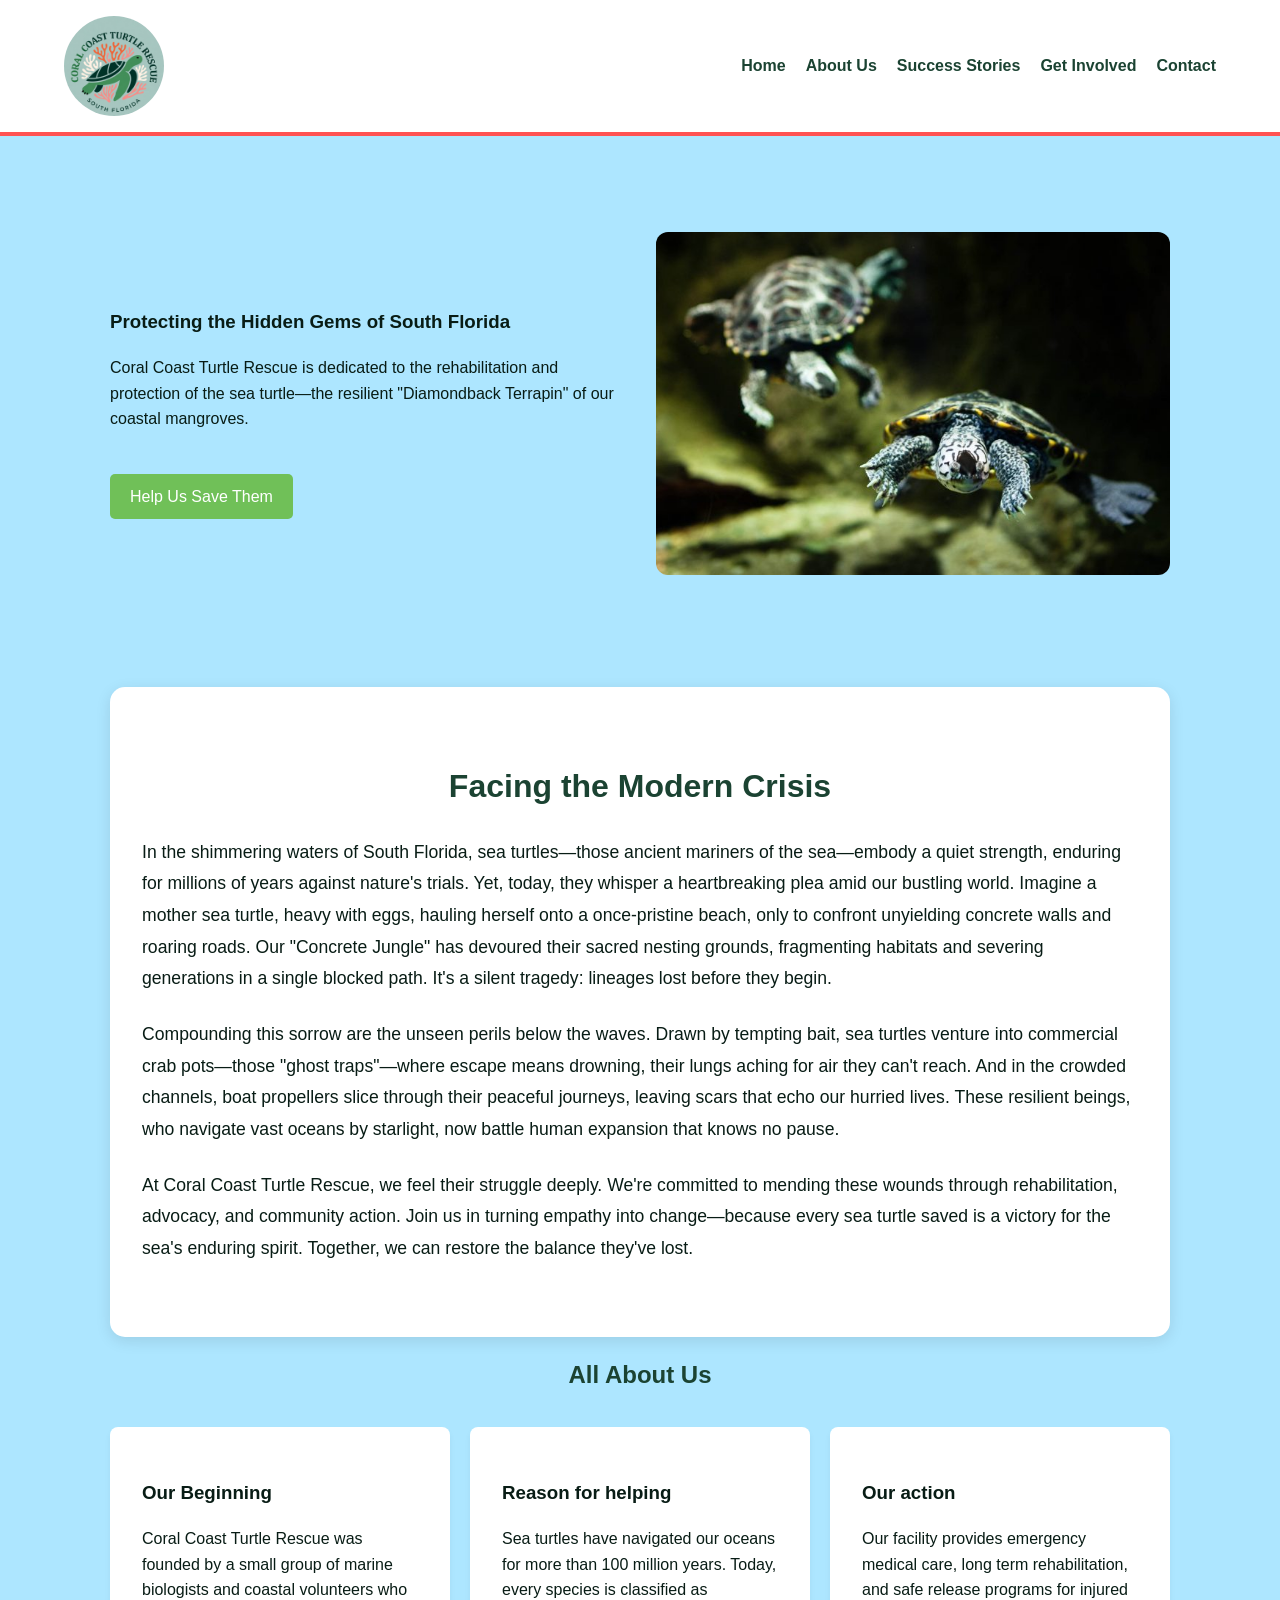
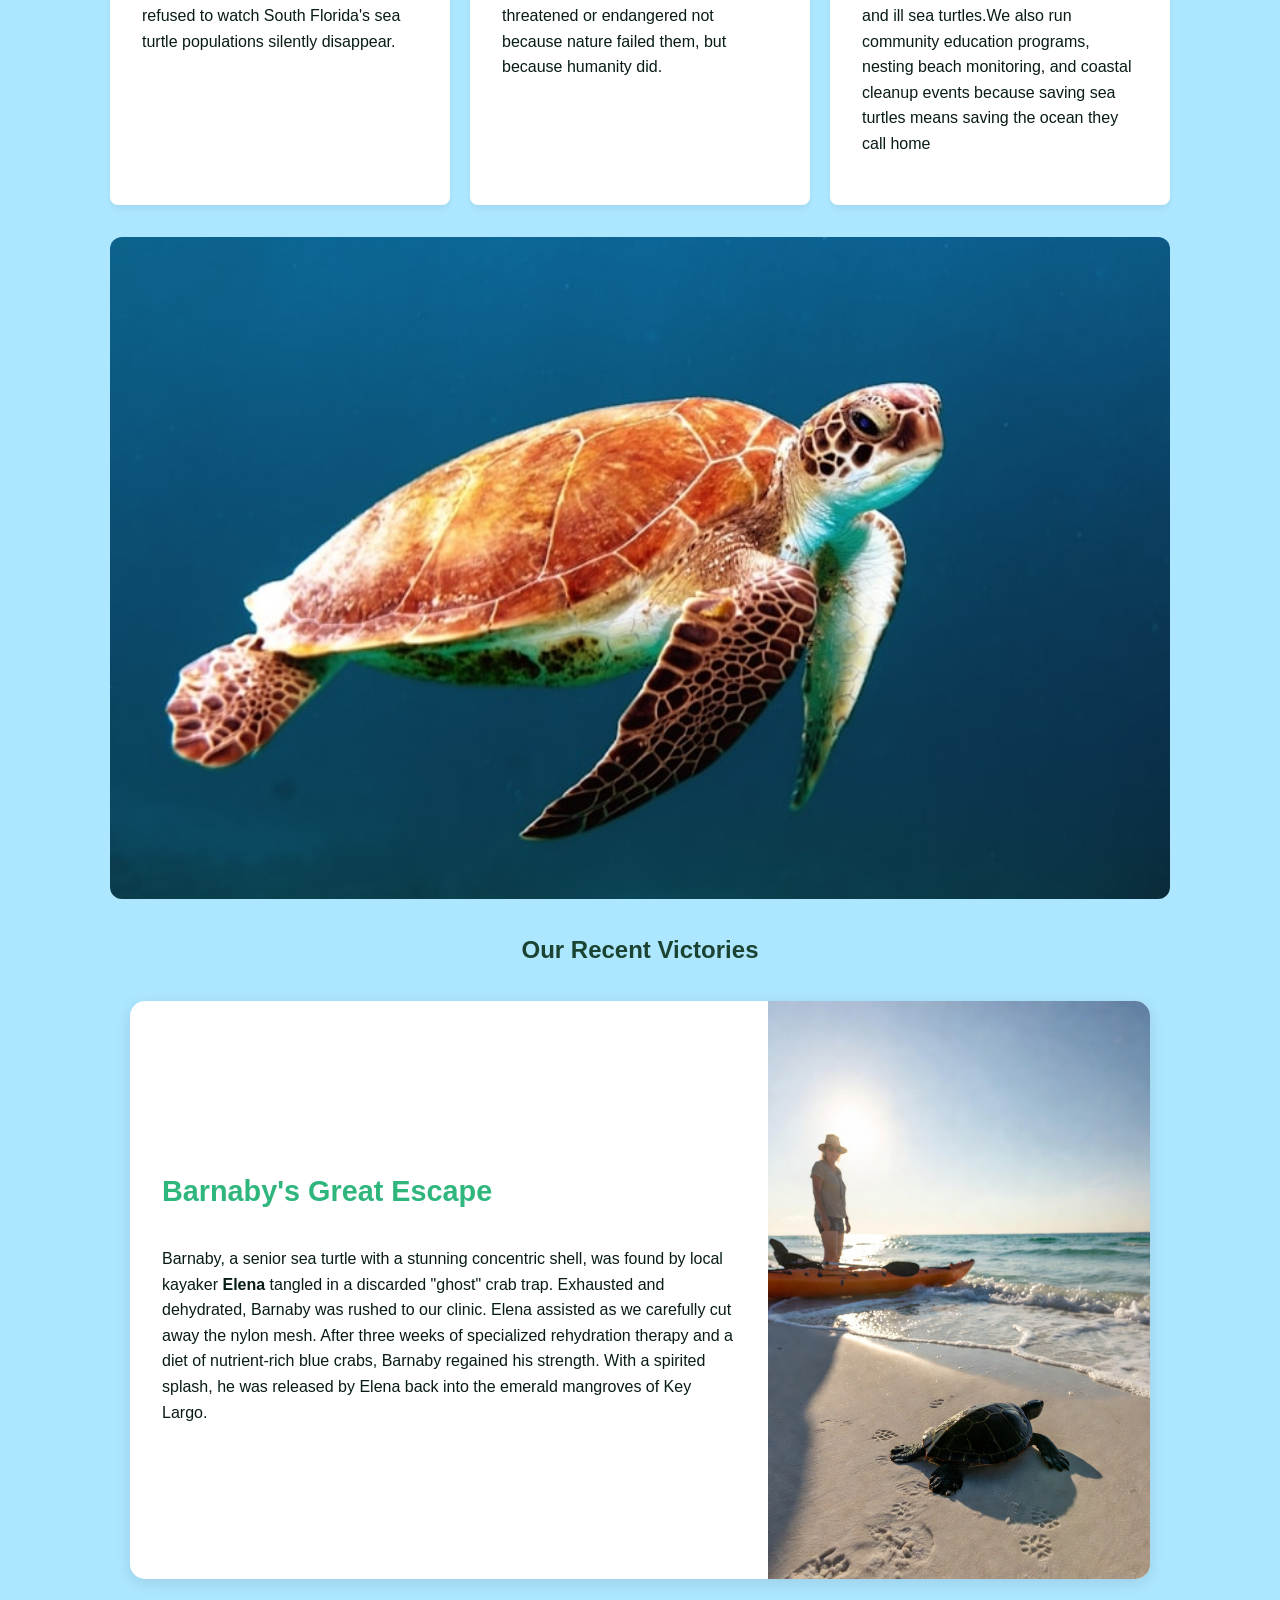
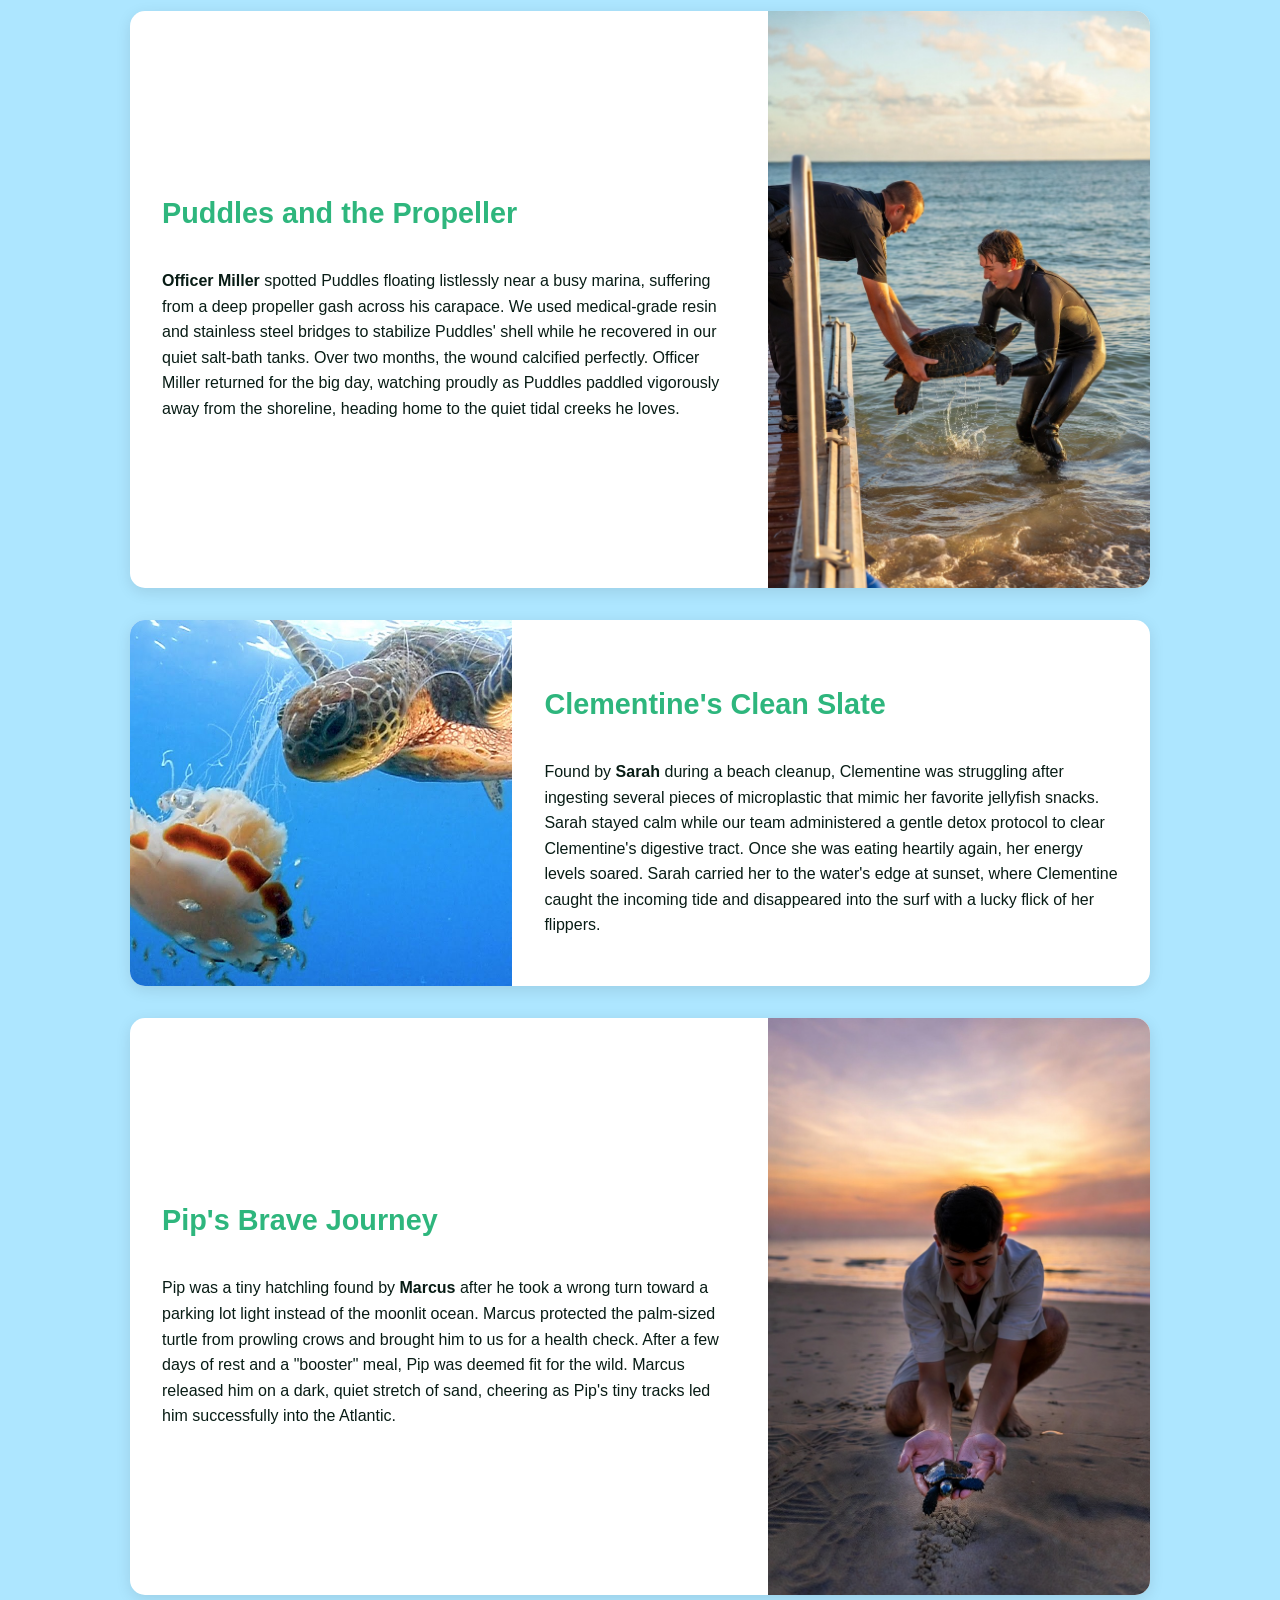
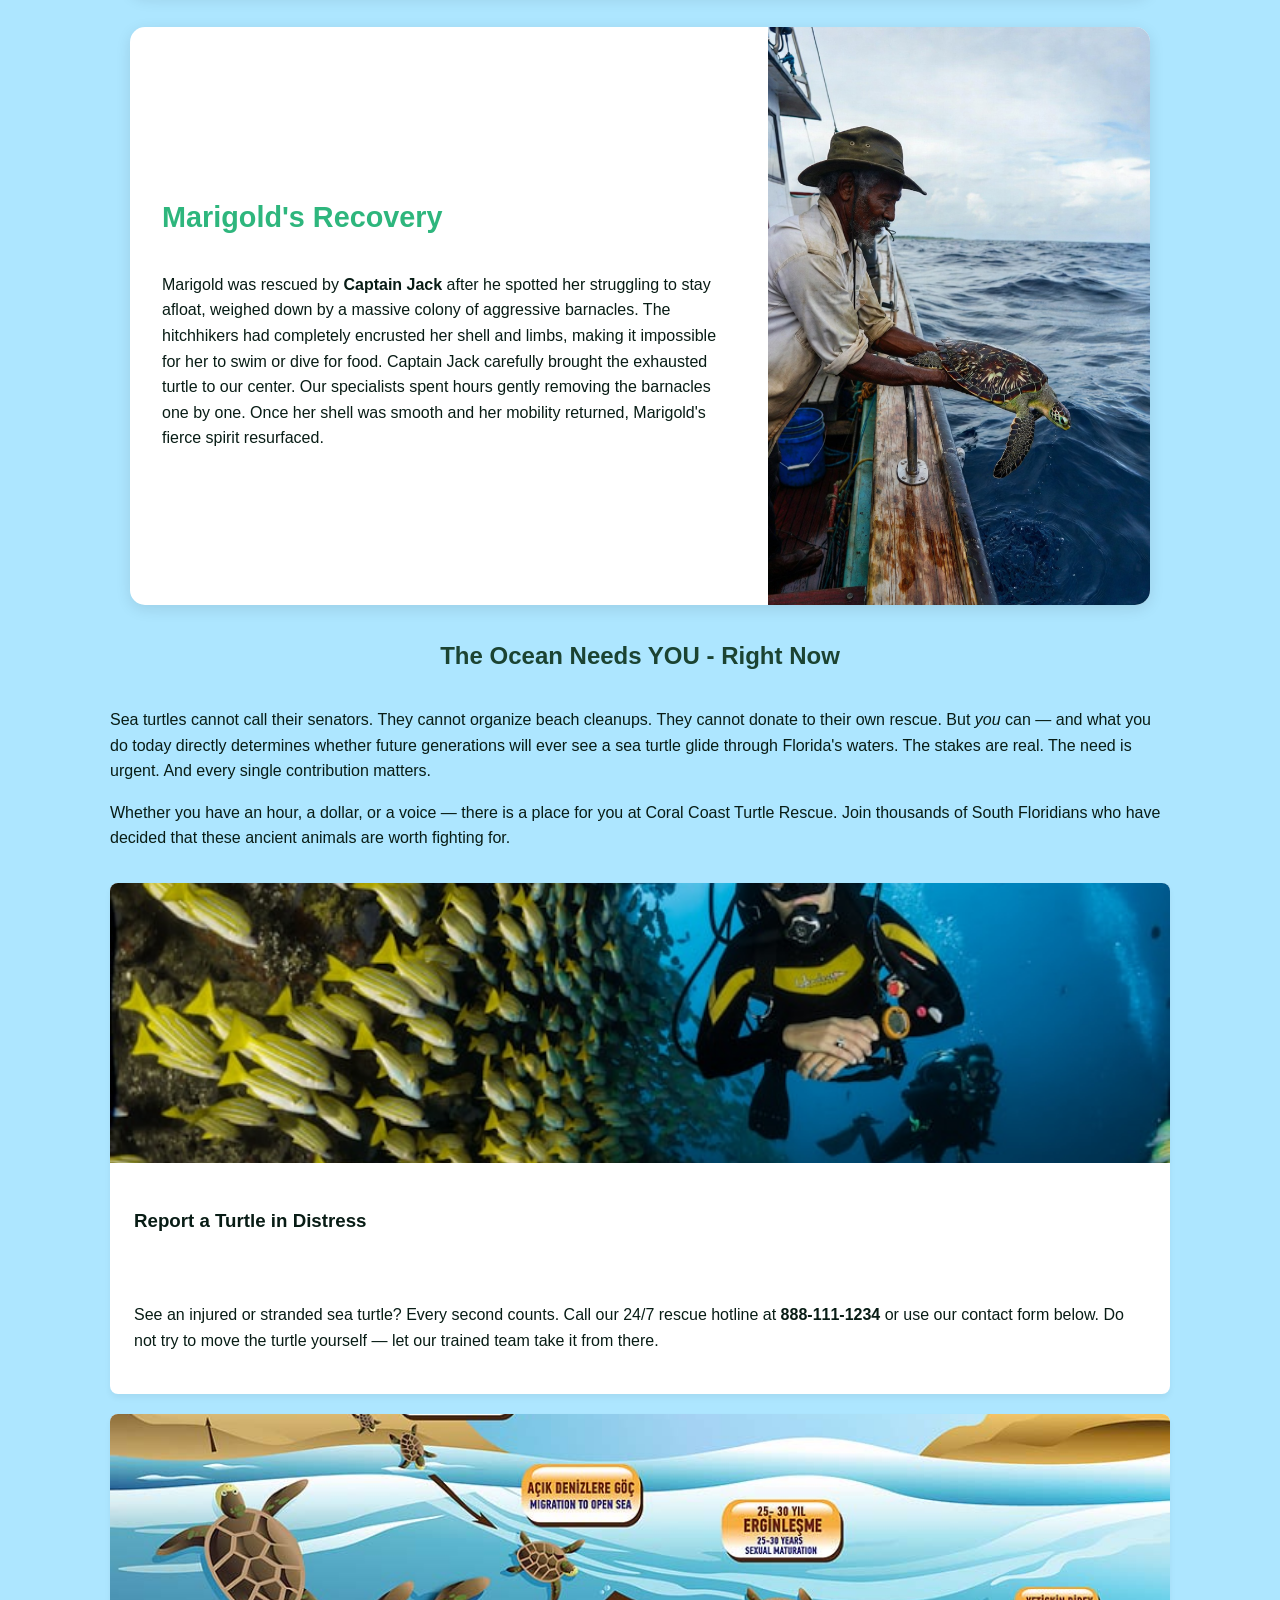
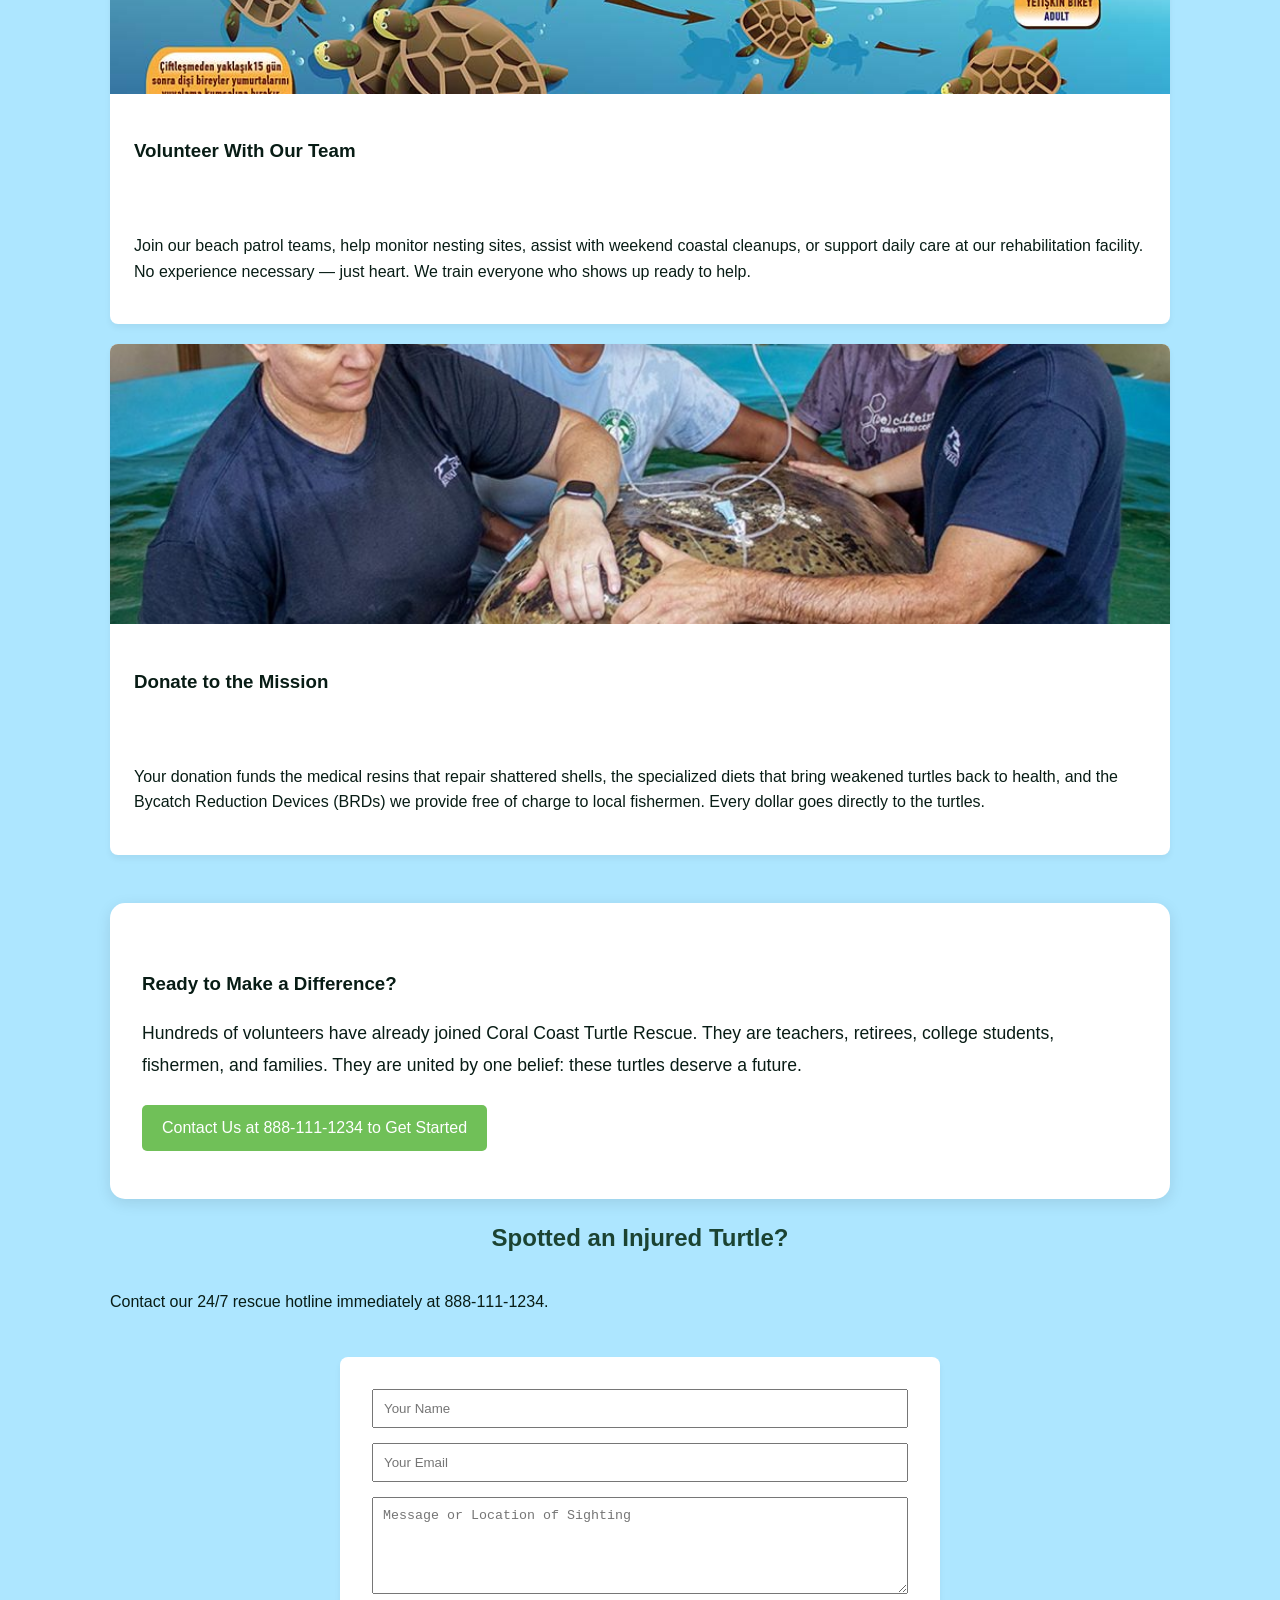
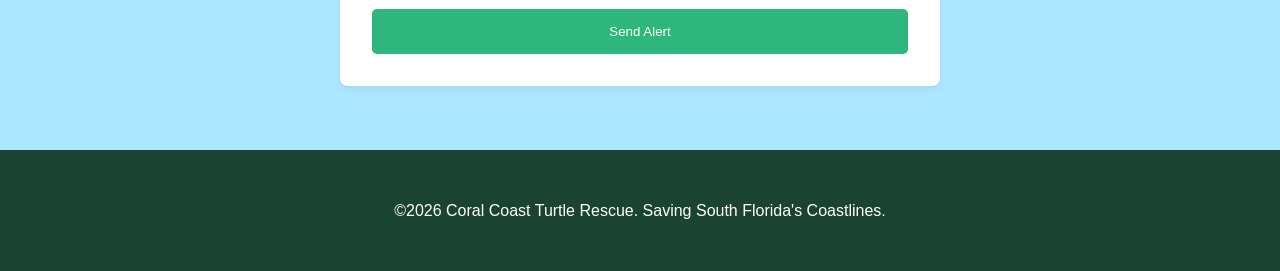
==== index.html @ 8c8b208f "main section" ====
<!DOCTYPE html>
<html lang="en">
    <head>
        <meta charset="UTF-8">
        <title>Coral Coast Turtle Rescue | Home</title>
        <link rel="stylesheet" href="styles.css">
        <link rel="icon" href="images/CoralCoastTurtleRescue1.jpg">
    </head>
    <body>
        <header>
            <div class="brand">
                <img src="images/CoralCoastTurtleRescue1.jpg" alt="Logo">
            </div>
            <nav>
                <ul>
                    <li>
                        <a href="#index">Home</a>
                    </li>
                    <li>
                        <a href="#about">About Us</a>
                    </li>
                    <li>
                        <a href="#stories">Success Stories</a>
                    </li>
                    <li>
                        <a href="#involved">Get Involved</a>
                    </li>
                    <li>
                        <a href="#contact">Contact</a>
                    </li>
                </ul>
            </nav>
        </header>

        <main>

        
            <!-- LANDING -->
            <section id="index">
                <section class="hero-section">
                    <div class="hero-content">
                        <h1>Protecting the Hidden Gems of South Florida</h1>
                        <p>Coral Coast Turtle Rescue is dedicated to the rehabilitation and protection of the sea turtle—the resilient "Diamondback Terrapin" of our coastal mangroves.</p>
                        <br>
                        <a href="involved.html" class="btn">Help Us Save Them</a>
                    </div>
                    <div class="hero-image-container">
                        <div class="hero-image-placeholder">
                            <img src="images/Diamondback-Terrapin-22.jpg" alt="Diamondback Terrapin">
                        </div>
                    </div>
                </section>
                <section class="crisis-section">
                    <h2>Facing the Modern Crisis</h2>
                    <p>In the shimmering waters of South Florida, sea turtles—those ancient mariners of the sea—embody a quiet strength, enduring for millions of years against nature's trials. Yet, today, they whisper a heartbreaking plea amid our bustling world. Imagine a mother sea turtle, heavy with eggs, hauling herself onto a once-pristine beach, only to confront unyielding concrete walls and roaring roads. Our "Concrete Jungle" has devoured their sacred nesting grounds, fragmenting habitats and severing generations in a single blocked path. It's a silent tragedy: lineages lost before they begin.</p>
                    <p>Compounding this sorrow are the unseen perils below the waves. Drawn by tempting bait, sea turtles venture into commercial crab pots—those "ghost traps"—where escape means drowning, their lungs aching for air they can't reach. And in the crowded channels, boat propellers slice through their peaceful journeys, leaving scars that echo our hurried lives. These resilient beings, who navigate vast oceans by starlight, now battle human expansion that knows no pause.</p>
                    <p>At Coral Coast Turtle Rescue, we feel their struggle deeply. We're committed to mending these wounds through rehabilitation, advocacy, and community action. Join us in turning empathy into change—because every sea turtle saved is a victory for the sea's enduring spirit. Together, we can restore the balance they've lost.</p>
                </section>
            </section>
            
            <!-- ABOUT US -->
            <section id="about">
                <h1 class="victories-title">All About Us</h1>
                <div class="about-container">
                    <div class="about-card">
                        <h3>Our Beginning</h3>
                        <p>Coral Coast Turtle Rescue was founded by a small group of marine biologists and coastal volunteers who refused to watch South Florida's sea turtle populations silently disappear.</p>
                    </div>
                    <div class="about-card">
                        <h3>Reason for helping</h3>
                        <p>Sea turtles have navigated our oceans for more than 100 million years. Today, every species is classified as threatened or endangered not because nature failed them, but because humanity did.</p>
                    </div>
                    <div class="about-card">
                        <h3>Our action</h3>
                        <p>Our facility provides emergency medical care, long term rehabilitation, and safe release programs for injured and ill sea turtles.We also run community education programs, nesting beach monitoring, and coastal cleanup events because saving sea turtles means saving the ocean they call home</p>
                    </div>
                </div>
                <div class="infographic-placeholder">
                    <img src="images/random turtle placeholder.jpg" alt="vet helping turtle image">
                </div>
            </section>

            <!-- STORIES -->
            <section id="stories" class="victories-section">
                <h1 class="victories-title">Our Recent Victories</h1>

                <div class="victory-card">
                    
                    <div class="victory-content">
                        <h3 class="victory-title">Barnaby's Great Escape</h3>
                        <p>Barnaby, a senior sea turtle with a stunning concentric shell, was found by local kayaker <strong>Elena</strong> tangled in a discarded "ghost" crab trap. Exhausted and dehydrated, Barnaby was rushed to our clinic. Elena assisted as we carefully cut away the nylon mesh. After three weeks of specialized rehydration therapy and a diet of nutrient-rich blue crabs, Barnaby regained his strength. With a spirited splash, he was released by Elena back into the emerald mangroves of Key Largo.</p>
                    </div>
                    <div class="victory-image">
                        <img src="images/barnaby-image.jpg" alt="Barnaby the Turtle">
                    </div>
                </div>

                <div class="victory-card">
                    <div class="victory-content">
                        <h3 class="victory-title">Puddles and the Propeller</h3>
                        <p><strong>Officer Miller</strong> spotted Puddles floating listlessly near a busy marina, suffering from a deep propeller gash across his carapace. We used medical-grade resin and stainless steel bridges to stabilize Puddles' shell while he recovered in our quiet salt-bath tanks. Over two months, the wound calcified perfectly. Officer Miller returned for the big day, watching proudly as Puddles paddled vigorously away from the shoreline, heading home to the quiet tidal creeks he loves.</p>
                    </div>
                    <div class="victory-image">
                        <img src="images/Puddles-image.jpg" alt="Puddles the Turtle">
                    </div>
                </div>

                <div class="victory-card">
                    <div class="victory-image">
                        <img src="images/Clementine-image.jpg" alt="Clementine the Turtle">
                    </div>
                    <div class="victory-content">
                        <h3 class="victory-title">Clementine's Clean Slate</h3>
                        <p>Found by <strong>Sarah</strong> during a beach cleanup, Clementine was struggling after ingesting several pieces of microplastic that mimic her favorite jellyfish snacks. Sarah stayed calm while our team administered a gentle detox protocol to clear Clementine's digestive tract. Once she was eating heartily again, her energy levels soared. Sarah carried her to the water's edge at sunset, where Clementine caught the incoming tide and disappeared into the surf with a lucky flick of her flippers.</p>
                    </div>
                </div>

                <div class="victory-card">
                    <div class="victory-content">
                        <h3 class="victory-title">Pip's Brave Journey</h3>
                        <p>Pip was a tiny hatchling found by <strong>Marcus</strong> after he took a wrong turn toward a parking lot light instead of the moonlit ocean. Marcus protected the palm-sized turtle from prowling crows and brought him to us for a health check. After a few days of rest and a "booster" meal, Pip was deemed fit for the wild. Marcus released him on a dark, quiet stretch of sand, cheering as Pip's tiny tracks led him successfully into the Atlantic.</p>
                    </div>
                    <div class="victory-image">
                        <img src="images/pip-image.jpg" alt="Pip the Hatchling">
                    </div>
                </div>

                <div class="victory-card">
                    <div class="victory-content">
                        <h3 class="victory-title">Marigold's Recovery</h3>
                        <p>Marigold was rescued by <strong>Captain Jack</strong> after he spotted her struggling to stay afloat, weighed down by a massive colony of aggressive barnacles. The hitchhikers had completely encrusted her shell and limbs, making it impossible for her to swim or dive for food. Captain Jack carefully brought the exhausted turtle to our center. Our specialists spent hours gently removing the barnacles one by one. Once her shell was smooth and her mobility returned, Marigold's fierce spirit resurfaced.</p>
                    </div>
                    <div class="victory-image">
                        <img src="images/marigold-image.jpg" alt="Marigold the Turtle">
                    </div>
                    
                </div>

            </section>




            <!-- INVOLVED -->
            <section id="involved">
                <h1 class="victories-title">The Ocean Needs YOU - Right Now</h1>
                <p>Sea turtles cannot call their senators. They cannot organize beach cleanups. They cannot donate to their own rescue. But <em>you</em> can — and what you do today directly determines whether future generations will ever see a sea turtle glide through Florida's waters. The stakes are real. The need is urgent. And every single contribution matters.</p>
                <p>Whether you have an hour, a dollar, or a voice — there is a place for you at Coral Coast Turtle Rescue. Join thousands of South Floridians who have decided that these ancient animals are worth fighting for.</p>

                <section class="help-section">
                    <div class="help-card">
                        <img src="images/involve-rescue.jpg" alt="Rescue Team">
                        <h3>Report a Turtle in Distress</h3>
                        <p>See an injured or stranded sea turtle? Every second counts. Call our 24/7 rescue hotline at <strong>888-111-1234</strong> or use our contact form below. Do not try to move the turtle yourself — let our trained team take it from there.</p>
                    </div>
                    <div class="help-card">
                        <img src="images/turtle life cyle.jpg" alt="Turtle Life Cycle">
                        <h3>Volunteer With Our Team</h3>
                        <p>Join our beach patrol teams, help monitor nesting sites, assist with weekend coastal cleanups, or support daily care at our rehabilitation facility. No experience necessary — just heart. We train everyone who shows up ready to help.</p>
                    </div>
                    <div class="help-card">
                        <img src="images/involve-volunteer.jpg" alt="Volunteer">
                        <h3>Donate to the Mission</h3>
                        <p>Your donation funds the medical resins that repair shattered shells, the specialized diets that bring weakened turtles back to health, and the Bycatch Reduction Devices (BRDs) we provide free of charge to local fishermen. Every dollar goes directly to the turtles.</p>
                    </div>
                </section>

                <div class="crisis-section">
                    <h3>Ready to Make a Difference?</h3>
                    <p>Hundreds of volunteers have already joined Coral Coast Turtle Rescue. They are teachers, retirees, college students, fishermen, and families. They are united by one belief: these turtles deserve a future.</p>
                    <a href="contact.html" class="btn">Contact Us at 888-111-1234 to Get Started</a>
                </div>
            </section>



            <!-- CONTACT -->
            <section id="contact">
                <h1 class="victories-title">Spotted an Injured Turtle?</h1>
                <p>Contact our 24/7 rescue hotline immediately at 888-111-1234.</p>
                <br>
                <div class="contact-form-container">
                    <form class="contact-form">
                        <input type="text" class="contact-input" placeholder="Your Name">
                        <input type="email" class="contact-input" placeholder="Your Email">
                        <textarea class="contact-textarea" placeholder="Message or Location of Sighting" rows="5"></textarea>
                        <button type="submit" class="contact-button">Send Alert</button>
                    </form>
                </div>
            </section>


        </main>

        
    <!-- FOOTER -->
        <footer>
            <p>&copy;2026 Coral Coast Turtle Rescue. Saving South Florida's Coastlines.</p>
        </footer>
    </body>
</html>
---- styles.css ----
* {
    box-sizing: border-box;
}

body {
    margin: 0;
    padding: 0;
    font-family: 'Helvetica Neue', Helvetica, Arial, sans-serif;
    line-height: 1.6;
    color: #081C15;
    background-color: #ade6ff;
}

header {
    background: white;
    padding: 1rem 5%;
    display: flex;
    justify-content: space-between;
    align-items: center;
    border-bottom: 4px solid #ff5252;
}

header .brand {
    display: flex;
    align-items: center;
    gap: 10px;
}

header .brand img {
    width: 100px;
    height: auto;
    border-radius: 50px;
}

nav ul {
    display: flex;
    list-style: none;
    gap: 20px;
    margin: 0;
    padding: 0;
}

nav a {
    text-decoration: none;
    color: #1B4332;
    font-weight: bold;
}

main {
    max-width: 1100px;
    margin: 2rem auto;
    padding: 0 20px;
}

.hero-section {
    display: flex;
    align-items: center;
    gap: 2rem;
    padding: 4rem 0;
}

.hero-section .hero-content {
    flex: 1;
}

.hero-section .hero-image-container {
    flex: 1;
    text-align: center;
}

.hero-image-placeholder {
    background: transparent;
    border-radius: 12px;
    border: 0;
    overflow: hidden;
}

.hero-image-placeholder img,
.infographic-placeholder img,
.about-card img,
.diamondback-image {
    width: 100%;
    height: auto;
    object-fit: cover;
    display: block;
}

.btn {
    background: #70c058;
    color: white;
    padding: 10px 20px;
    text-decoration: none;
    border-radius: 5px;
    display: inline-block;
}

.crisis-section {
    background: white;
    padding: 3rem 2rem;
    border-radius: 15px;
    box-shadow: 0 4px 15px rgba(0,0,0,0.1);
    margin-top: 3rem;
}

.crisis-section h2 {
    color: #1B4332;
    font-size: 2rem;
    margin-bottom: 1.5rem;
    text-align: center;
}

.crisis-section p {
    font-size: 1.1rem;
    line-height: 1.8;
    margin-bottom: 1.5rem;
    color: #081C15;
}

footer {
    background: #1B4332;
    color: white;
    text-align: center;
    padding: 2rem;
    margin-top: 4rem;
}

.about-container {
    display: flex;
    gap: 20px;
    margin-top: 2rem;
}

.about-card {
    flex: 1;
    background: white;
    padding: 2rem;
    border-radius: 8px;
    box-shadow: 0 4px 6px rgba(0,0,0,0.05);
}

.infographic-placeholder {
    background: #ddd;
    width: 100%;
    max-width: 100%;
    background: transparent;
    border-radius: 12px;
    border: 0;
    margin-top: 2rem;
    overflow: hidden;
}

.infographic-placeholder img,
.about-card img,
.diamondback-image {
    width: 100%;
    height: auto;
    object-fit: cover;
    display: block;
}

.victories-section {
    max-width: 1200px;
    margin: 2rem auto;
    padding: 0 20px;
}

.victories-title {
    text-align: center;
    margin-bottom: 2rem;
    color: #1B4332;
}

.victory-card {
    display: flex;
    background: white;
    margin-bottom: 2rem;
    border-radius: 15px;
    overflow: hidden;
    box-shadow: 0 4px 15px rgba(0,0,0,0.1);
}

.victory-image {
    flex: 1;
    max-height: 600px;
}

.victory-image img {
    width: 100%;
    height: 100%;
    object-fit: cover;
}

.victory-content {
    flex: 1.5;
    padding: 2rem;
    display: flex;
    flex-direction: column;
    justify-content: center;
}

.victory-title {
    color: #2EB67D;
    margin-bottom: 1rem;
    font-size: 1.8rem;
}

.help-section {
    display: flex;
    flex-direction: column;
    gap: 20px;
    margin-top: 2rem;
}

.help-card {
    background: white;
    padding: 0;
    border-radius: 8px;
    overflow: hidden;
    box-shadow: 0 4px 6px rgba(0,0,0,0.05);
}

.help-card img {
    width: 100%;
    height: 280px;
    object-fit: cover;
    display: block;
}

.help-card h3,
.help-card p {
    padding: 1.5rem 1.5rem 1.5rem 1.5rem;
}

.help-image-placeholder {
    background: #ddd;
    border-radius: 12px;
    /* padding: 60px 20px; */
    border: 2px dashed #999;
    margin-top: 10px;
}

.contact-form-container {
    flex: 1;
    background: white;
    padding: 2rem;
    border-radius: 8px;
    box-shadow: 0 4px 6px rgba(0,0,0,0.05);
    max-width: 600px;
    margin: auto;
}

.contact-form {
    display: flex;
    flex-direction: column;
    gap: 15px;
}

.contact-input {
    padding: 10px;
    box-sizing: border-box;
    width: 100%;
}

.contact-textarea {
    padding: 10px;
    box-sizing: border-box;
    width: 100%;
}

.contact-button {
    background: #2EB67D;
    color: white;
    border: none;
    padding: 15px;
    cursor: pointer;
    width: 100%;
    border-radius: 5px;
}


@media (max-width: 980px) {
    header {
        padding: 1rem 3%;
        flex-wrap: wrap;
        row-gap: 0.75rem;
    }

    nav ul {
        flex-wrap: wrap;
        justify-content: center;
        gap: 12px;
    }

    .hero-section {
        flex-direction: column;
        text-align: center;
        gap: 1.25rem;
        padding: 3rem 0;
    }

    .hero-section .hero-content,
    .hero-section .hero-image-container {
        width: 100%;
    }

    .crisis-section {
        padding: 2.5rem 1rem;
    }

    .about-container {
        flex-direction: column;
    }

    .victory-card {
        flex-direction: column;
    }

    .help-section {
        flex-direction: column;
    }

    .hero-image-placeholder,
    .infographic-placeholder,
    .hero-image-placeholder img,
    .infographic-placeholder img {
        width: 100%;
        max-width: 100%;
        height: auto;
    }
}

@media (max-width: 640px) {
    header {
        justify-content: center;
        text-align: center;
    }

    .hero-section {
        padding: 2rem 0;
    }

    .hero-image-placeholder {
        padding: 40px 16px;
    }

    .btn {
        padding: 10px 16px;
        width: auto;
    }

    .crisis-section h2 {
        font-size: 1.6rem;
    }

    .crisis-section {
        padding: 2.5rem 1rem;
    }
}

@media (max-width: 640px) {
    header {
        justify-content: center;
        text-align: center;
    }

    .hero-section {
        padding: 2rem 0;
    }

    .hero-image-placeholder {
        padding: 40px 16px;
    }

    .btn {
        padding: 10px 16px;
        width: auto;
    }

    .crisis-section h2 {
        font-size: 1.6rem;
    }

    .crisis-section p {
        font-size: 1rem;
        line-height: 1.6;
    }

    .about-container {
        flex-direction: column;
    }

    .infographic-placeholder {
        padding: 40px 16px;
    }

    .victory-card {
        flex-direction: column;
    }

    .victory-image {
        max-height: 300px;
    }

    .help-section {
        flex-direction: column;
    }

    .help-image-placeholder {
        padding: 40px 16px;
    }

    .hero-image-placeholder,
    .infographic-placeholder,
    .hero-image-placeholder img,
    .infographic-placeholder img {
        width: 100%;
        max-width: 100%;
        height: auto;
    }

    .contact-form-container {
        padding: 1rem;
    }

    .contact-input, .contact-textarea {
        padding: 8px;
    }

    .contact-button {
        padding: 12px;
    }

}


#get-involved {
    background: var(--white);
}

.involved-header {
    margin-bottom: 3rem;
}

.involved-hero-text {
    font-size: 1.25rem;
    color: var(--text-mid);
    max-width: 700px;
    margin-bottom: 1rem;
    line-height: 1.7;
}

.ways-grid {
    display: grid;
    grid-template-columns: repeat(3, 1fr);
    gap: 1.75rem;
    margin-bottom: 4rem;
}

.way-card {
    border-radius: var(--radius-md);
    overflow: hidden;
    box-shadow: var(--shadow-sm);
    background: var(--off-white);
    border: 1px solid rgba(0,0,0,0.06);
    transition: box-shadow 0.2s, transform 0.2s;
}

.way-card:hover {
    box-shadow: var(--shadow-md);
    transform: translateY(-4px);
}

.way-img {
    aspect-ratio: 16/9;
    overflow: hidden;
}

.way-img img {
    width: 100%;
    height: 100%;
    object-fit: cover;
    transition: transform 0.35s;
}

.way-card:hover .way-img img {
    transform: scale(1.06);
}

.way-body {
    padding: 1.5rem;
}

.way-icon {
    font-size: 1.75rem;
    margin-bottom: 0.6rem;
}

.way-body h3 {
    font-size: 1.2rem;
    color: var(--green-dark);
    margin-bottom: 0.6rem;
    font-family: 'Helvetica Neue', Arial, sans-serif;
    font-weight: 700;
}

.way-body p {
    font-size: 0.92rem;
    color: var(--text-mid);
    line-height: 1.6;
}

.involved-action-strip {
    background: linear-gradient(135deg, var(--red-mid), var(--red-dark));
    color: var(--white);
    border-radius: var(--radius-lg);
    padding: 3rem;
    text-align: center;
}

.involved-action-strip h3 {
    font-size: 2rem;
    margin-bottom: 0.75rem;
}

.involved-action-strip p {
    font-size: 1.05rem;
    opacity: 0.9;
    max-width: 560px;
    margin: 0 auto 1.75rem;
    line-height: 1.6;
}

.btn-white {
    display: inline-block;
    background: var(--white);
    color: var(--red-dark);
    font-family: 'Helvetica Neue', Arial, sans-serif;
    font-size: 0.95rem;
    font-weight: 700;
    padding: 0.85rem 2.25rem;
    border-radius: 30px;
    transition: background 0.2s, color 0.2s, transform 0.15s;
}

.btn-white:hover {
    background: #FFEBEE;
    transform: translateY(-2px);
}
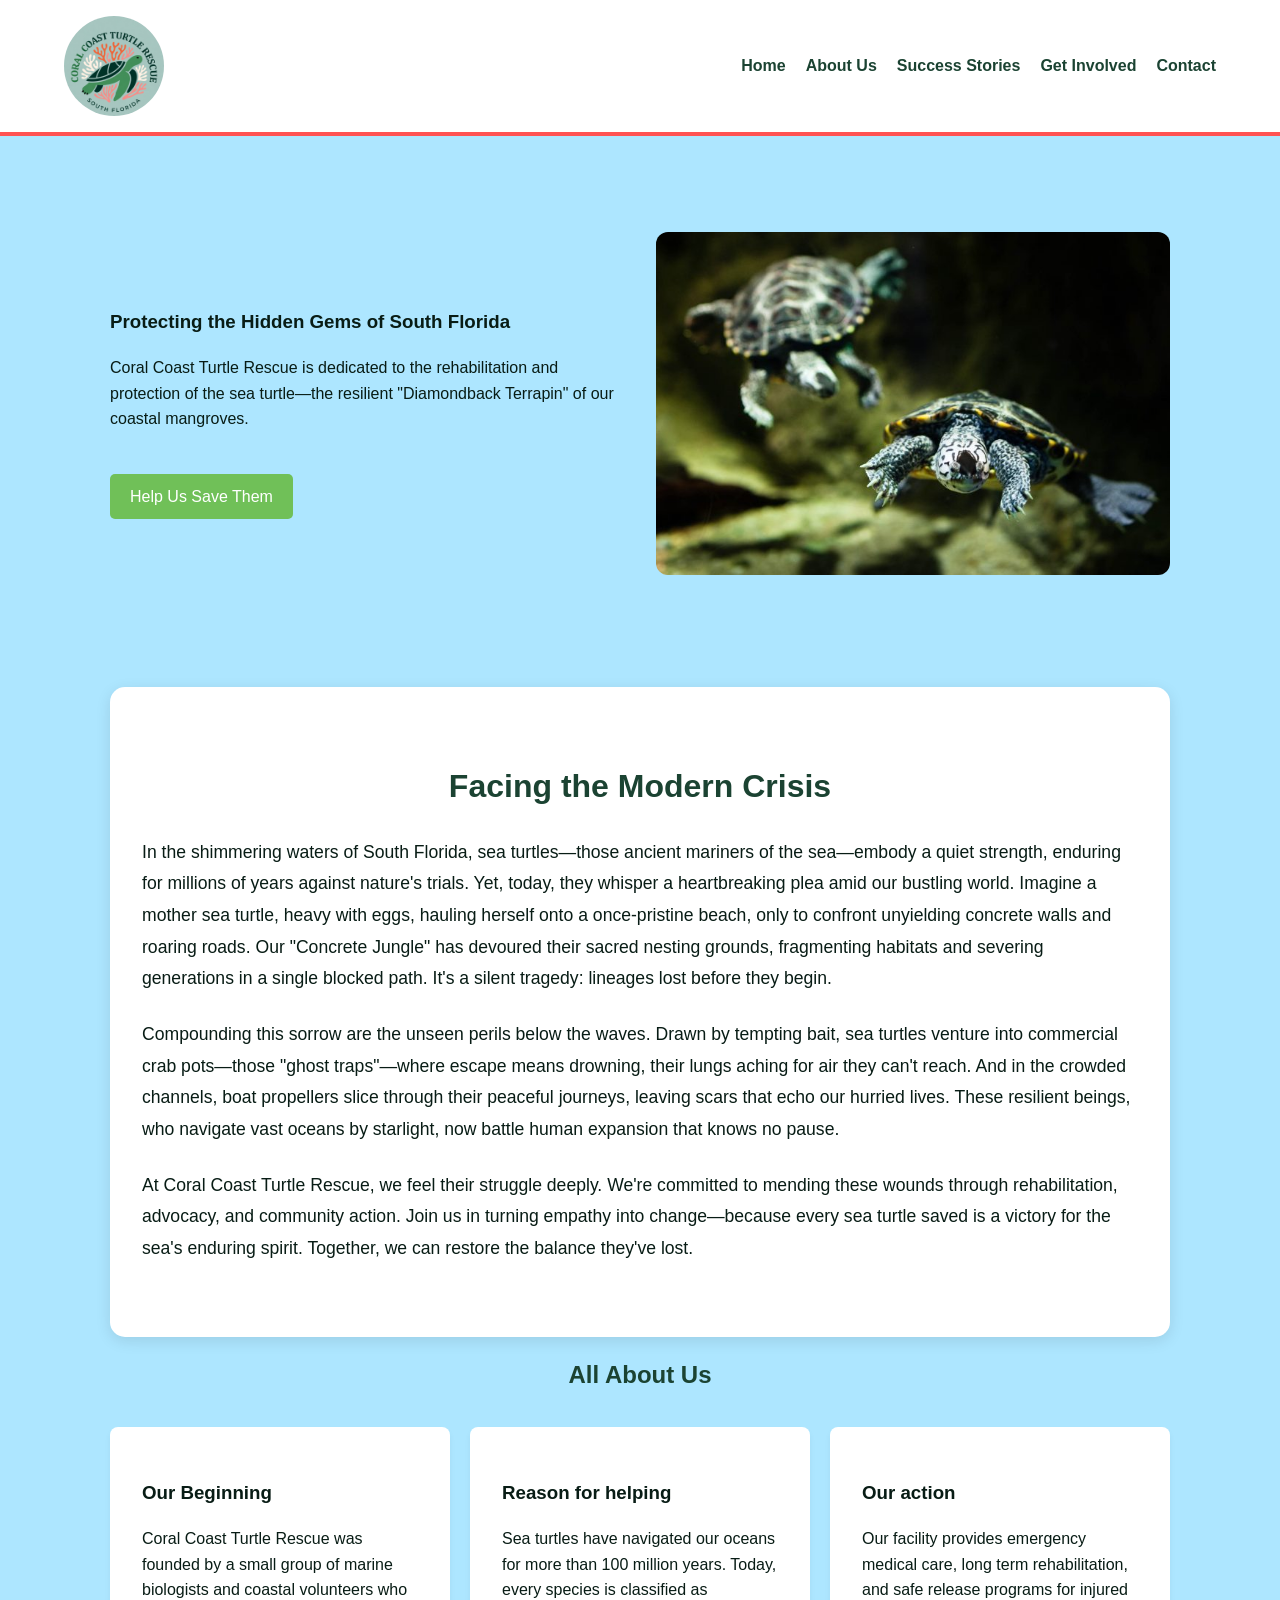
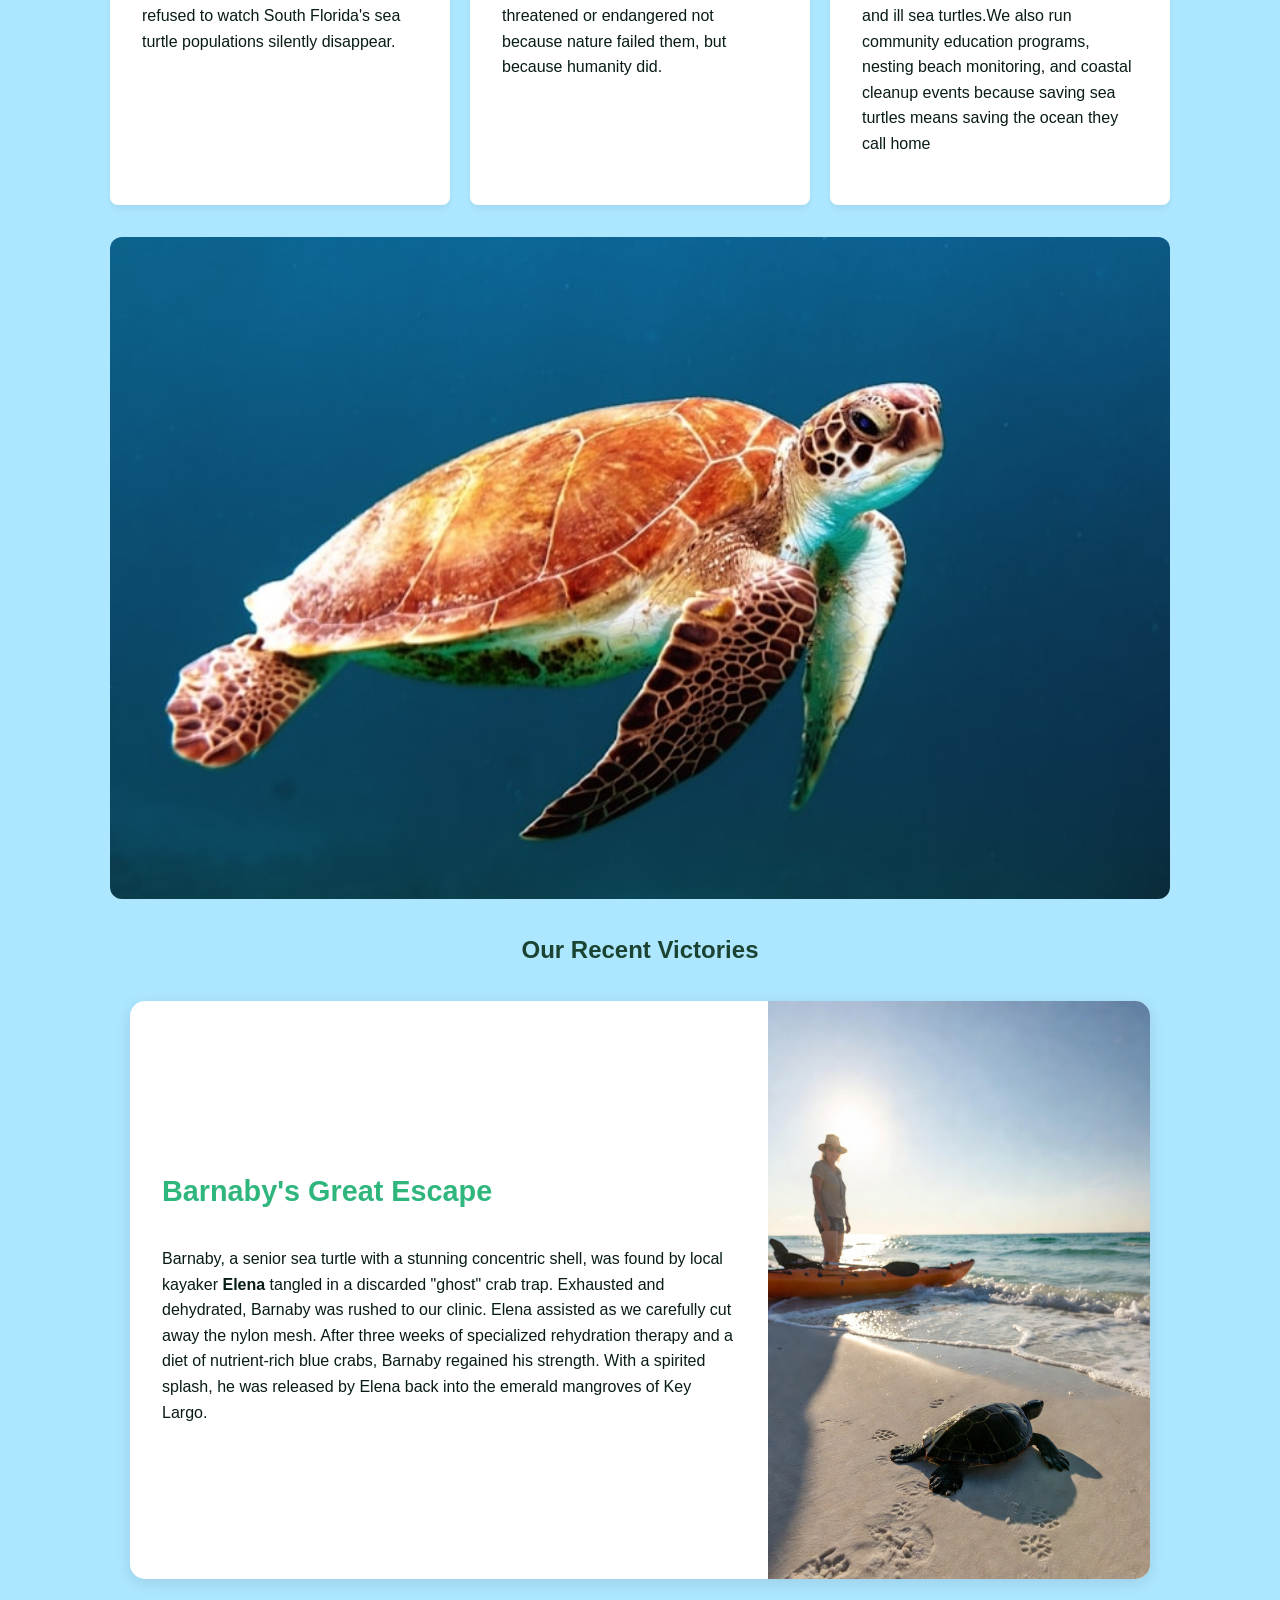
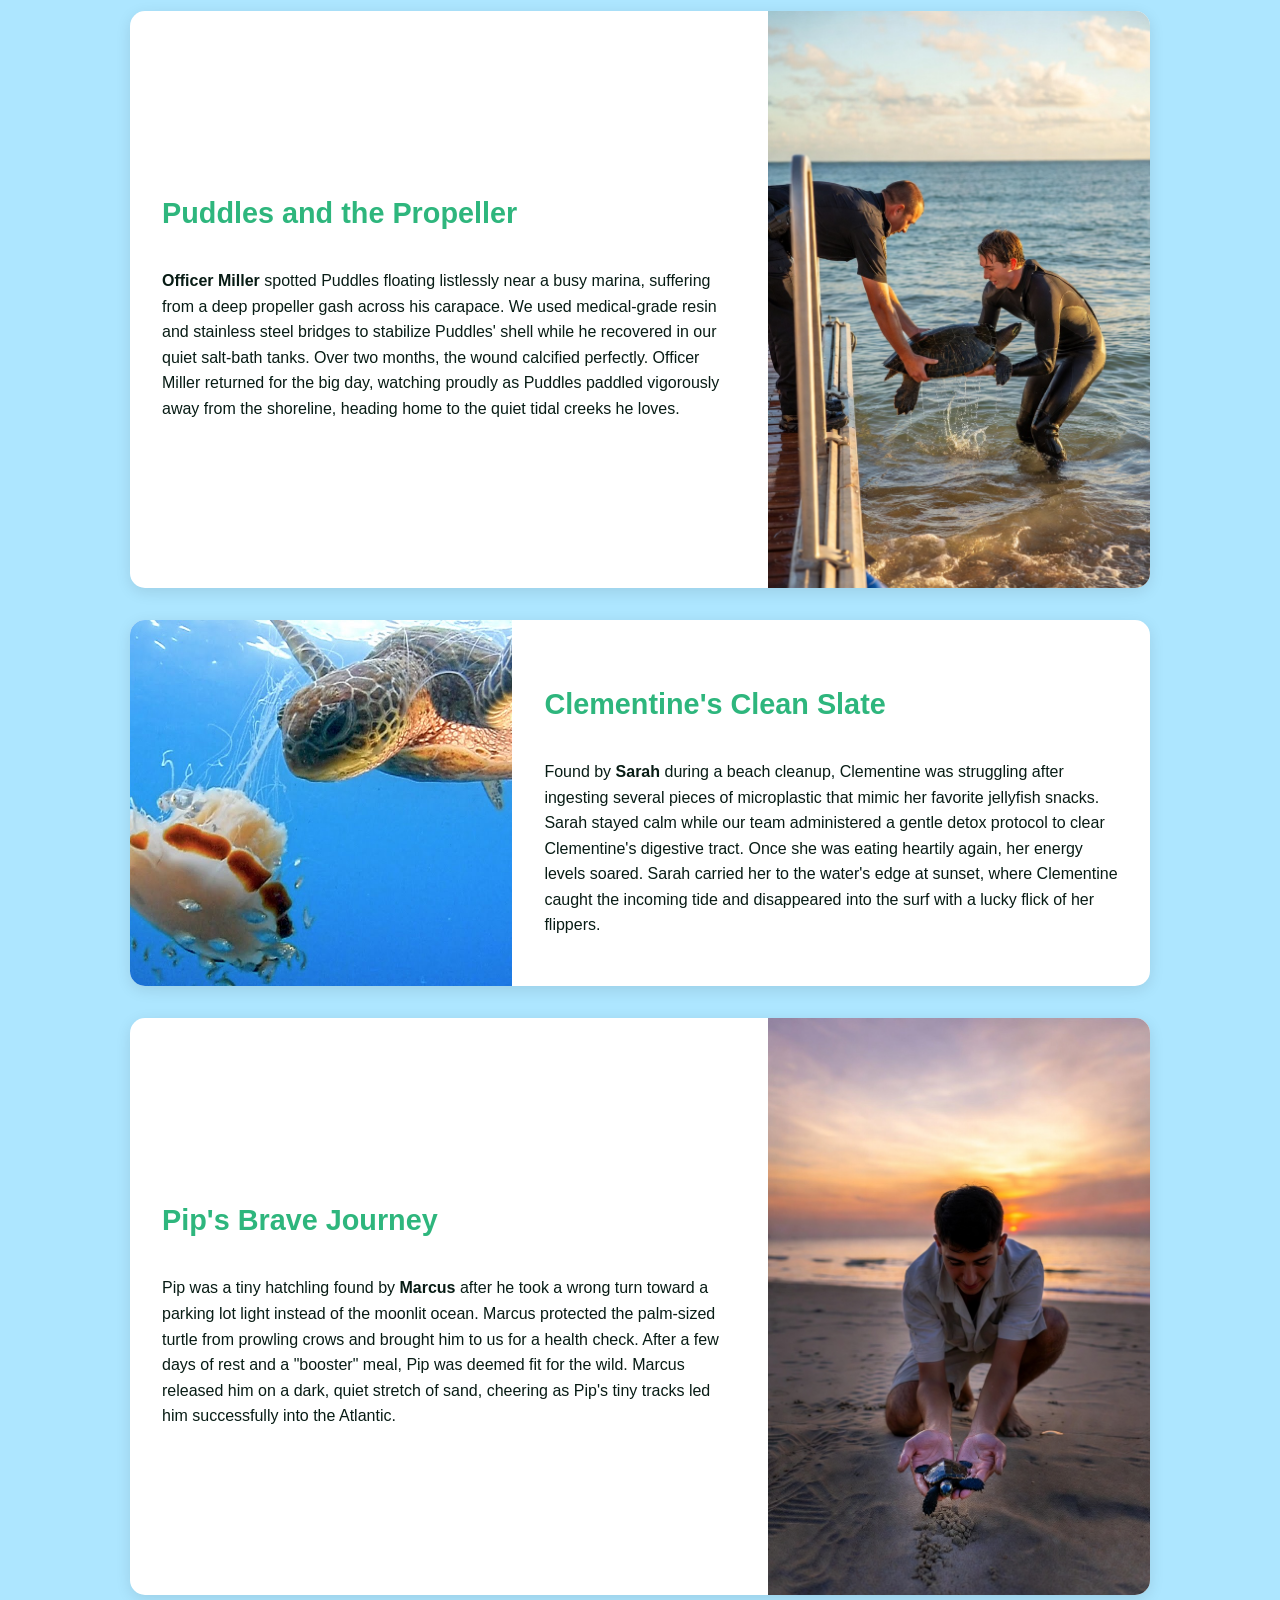
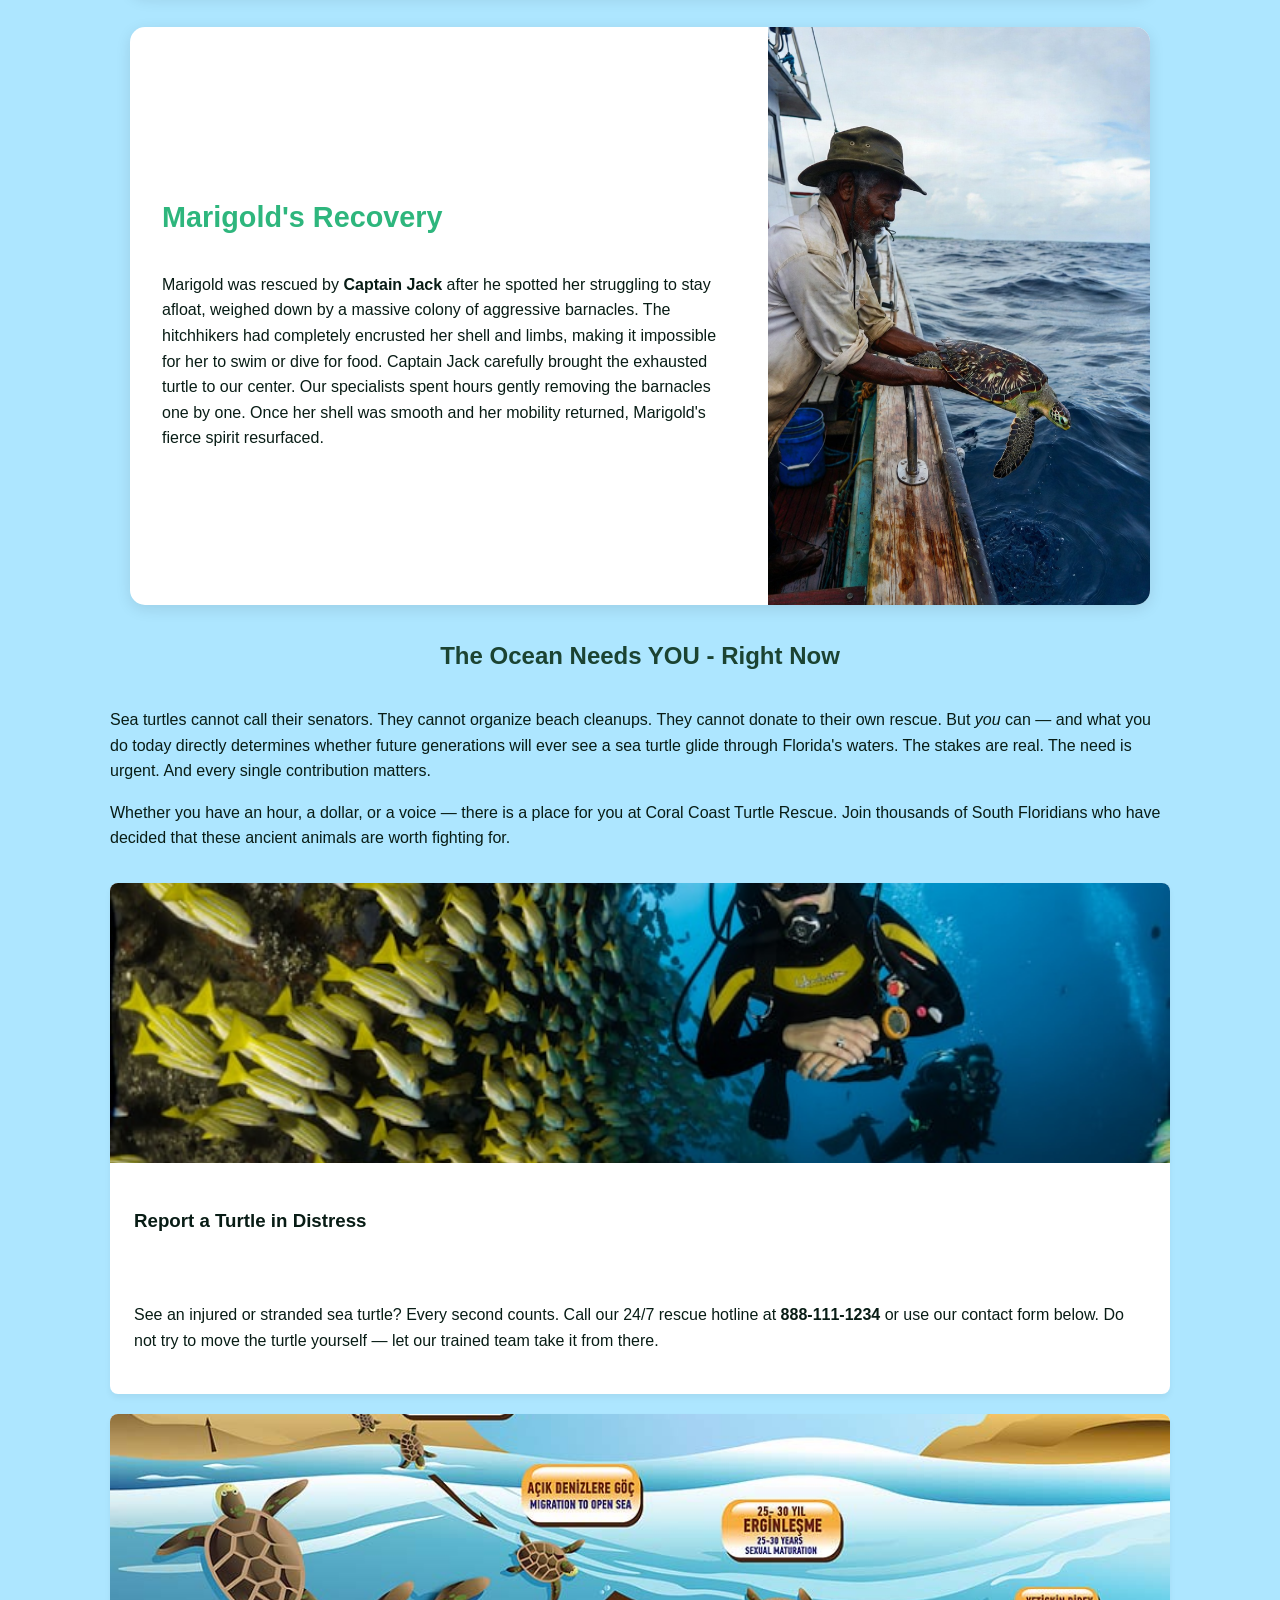
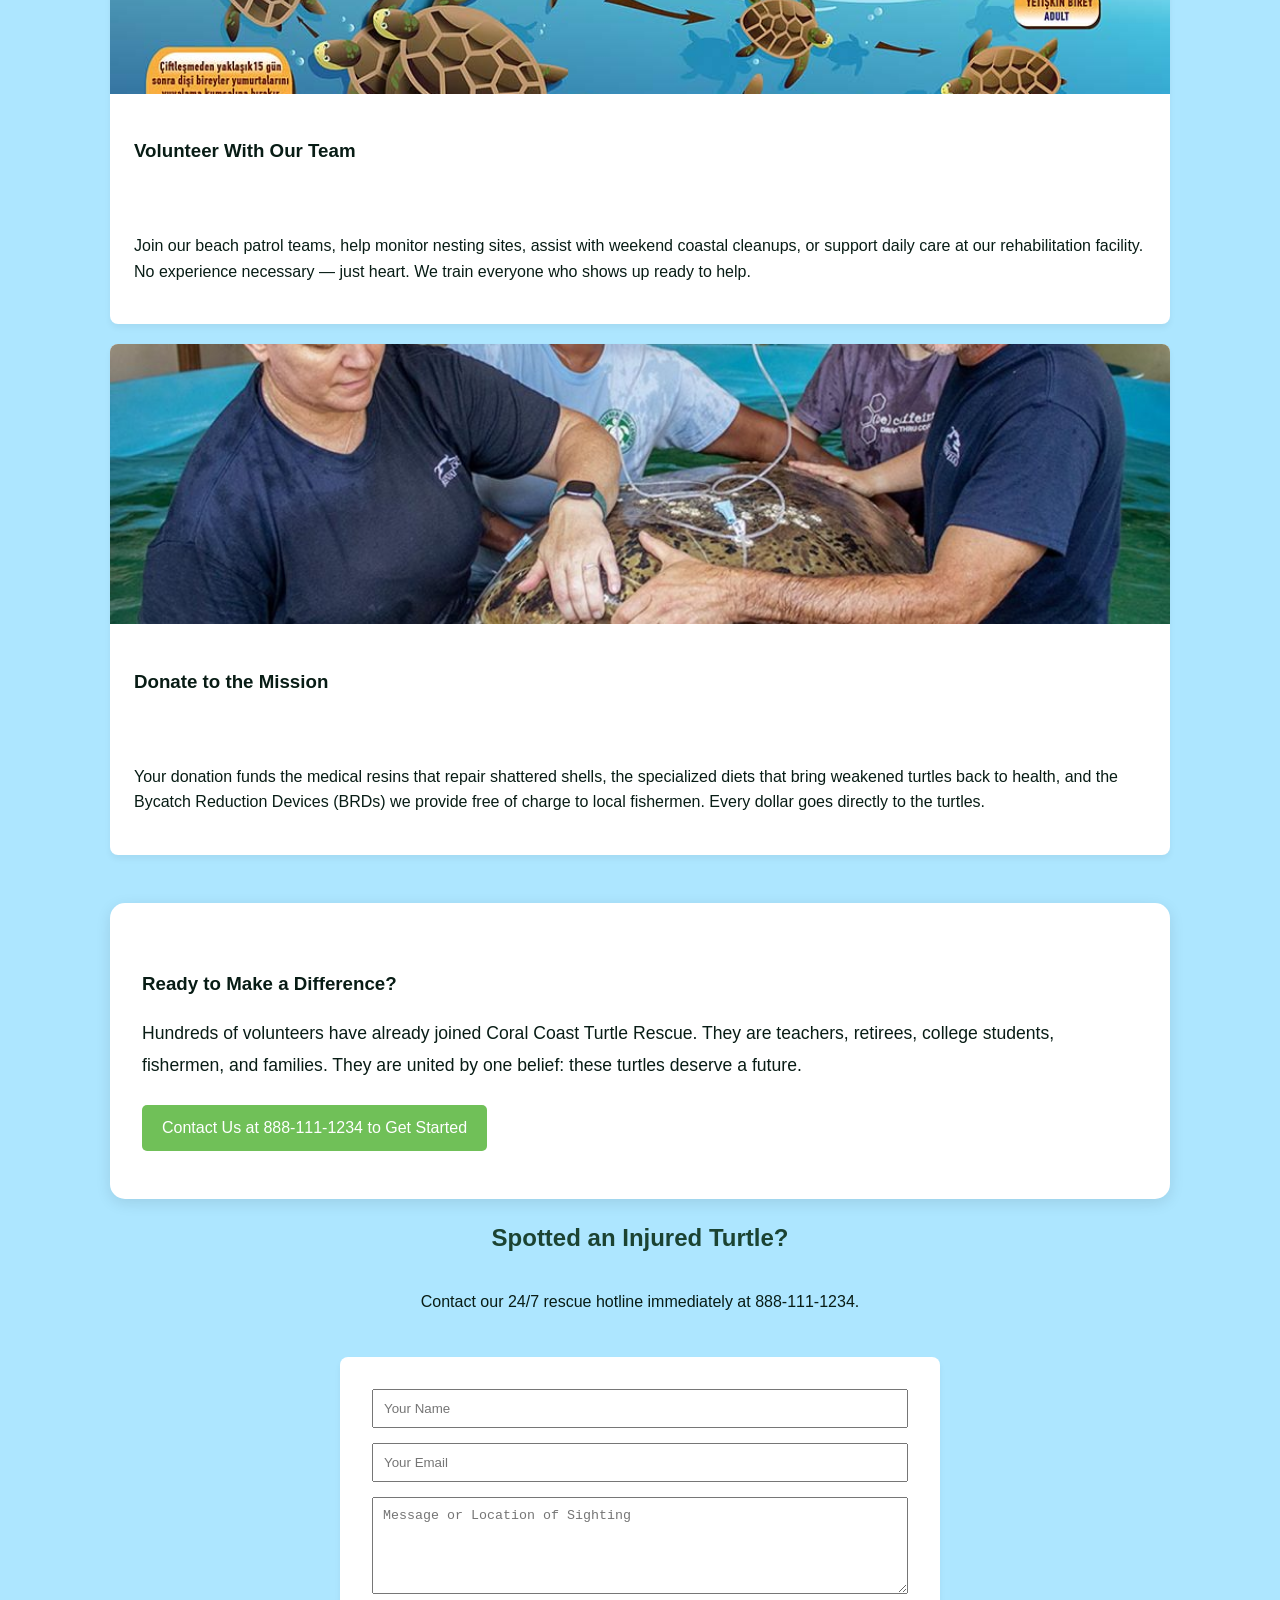
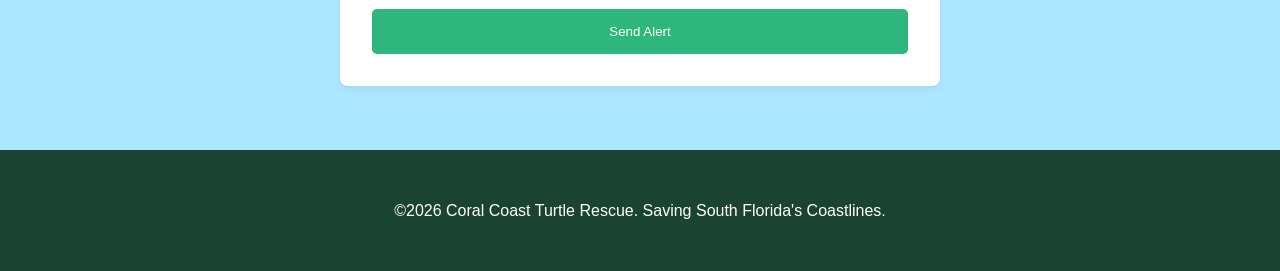
==== commit c7998977: "align center in contact section" ====
--- a/index.html
+++ b/index.html
@@ -177,7 +177,7 @@
             <!-- CONTACT -->
             <section id="contact">
                 <h1 class="victories-title">Spotted an Injured Turtle?</h1>
-                <p>Contact our 24/7 rescue hotline immediately at 888-111-1234.</p>
+                <p class="contact-class">Contact our 24/7 rescue hotline immediately at 888-111-1234.</p>
                 <br>
                 <div class="contact-form-container">
                     <form class="contact-form">
--- a/styles.css
+++ b/styles.css
@@ -122,6 +122,10 @@
     text-align: center;
     padding: 2rem;
     margin-top: 4rem;
+}
+
+.contact-class{
+    text-align: center;
 }
 
 .about-container {
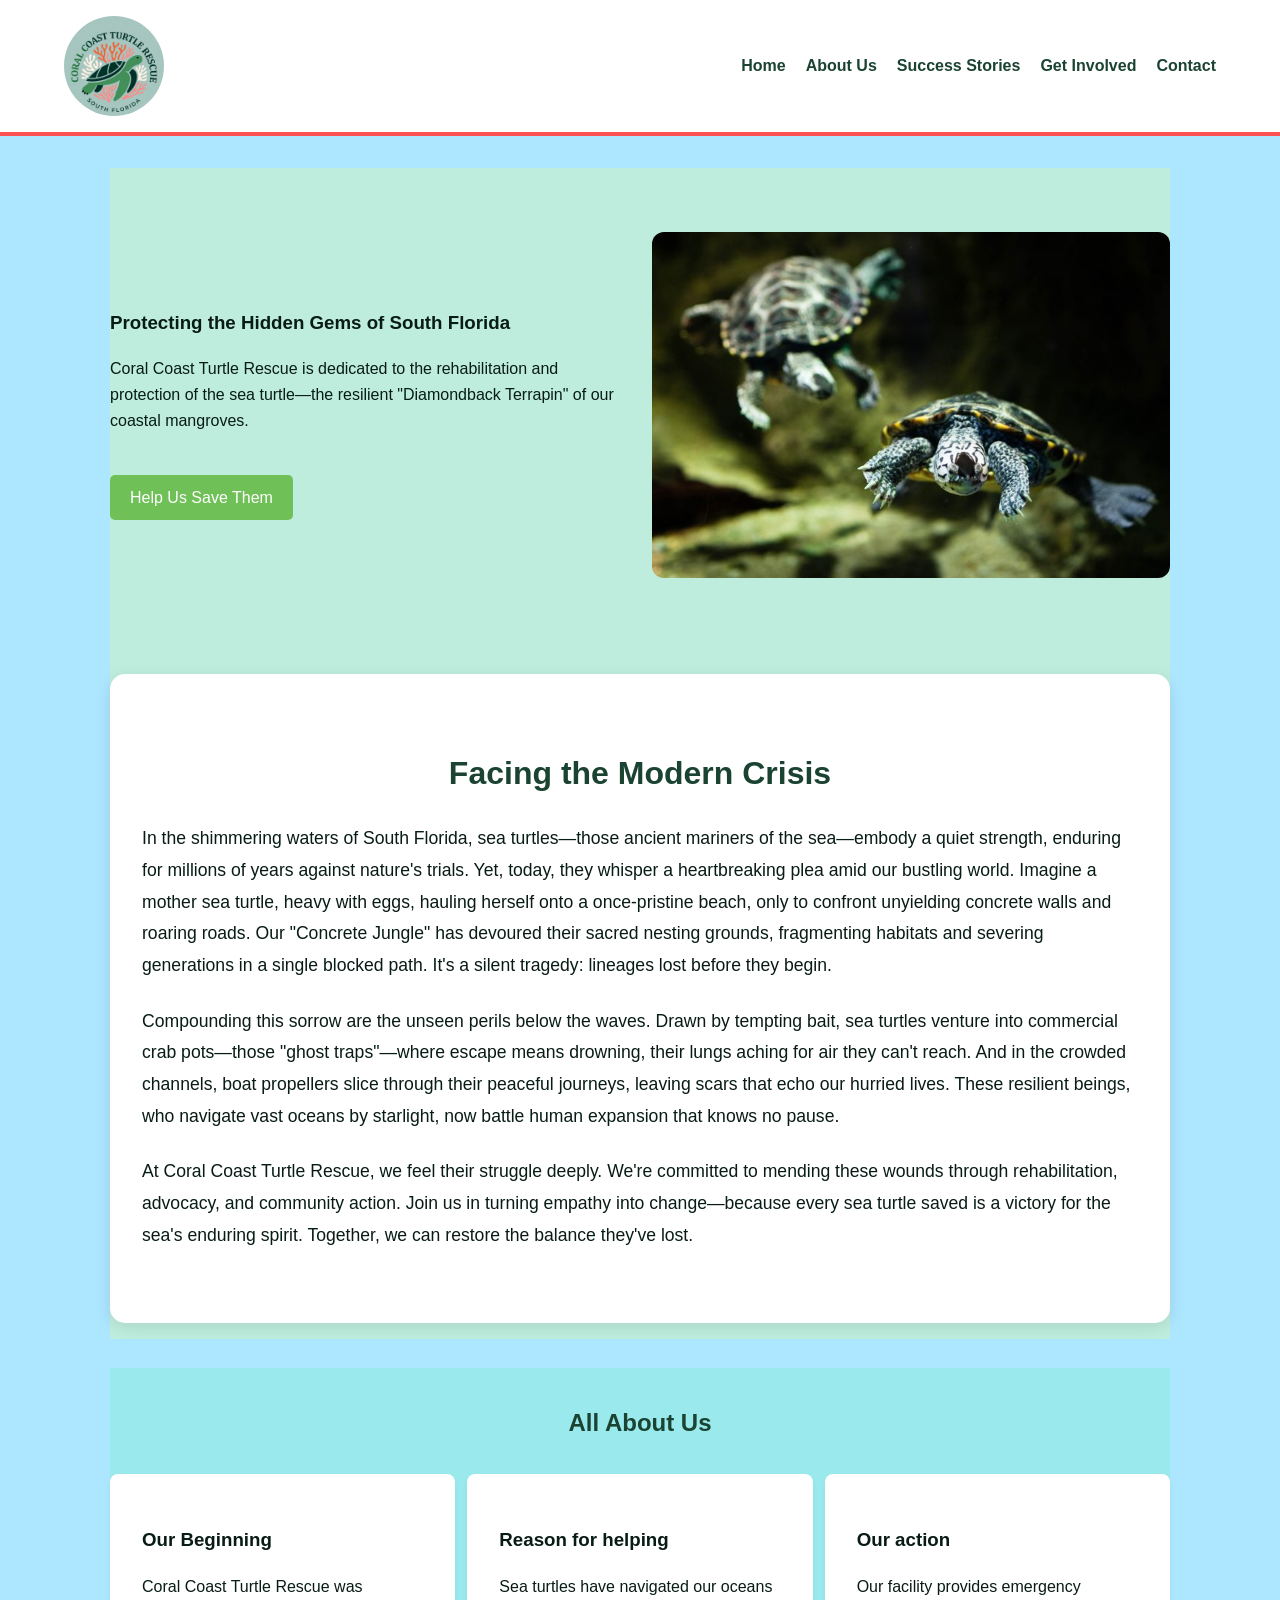
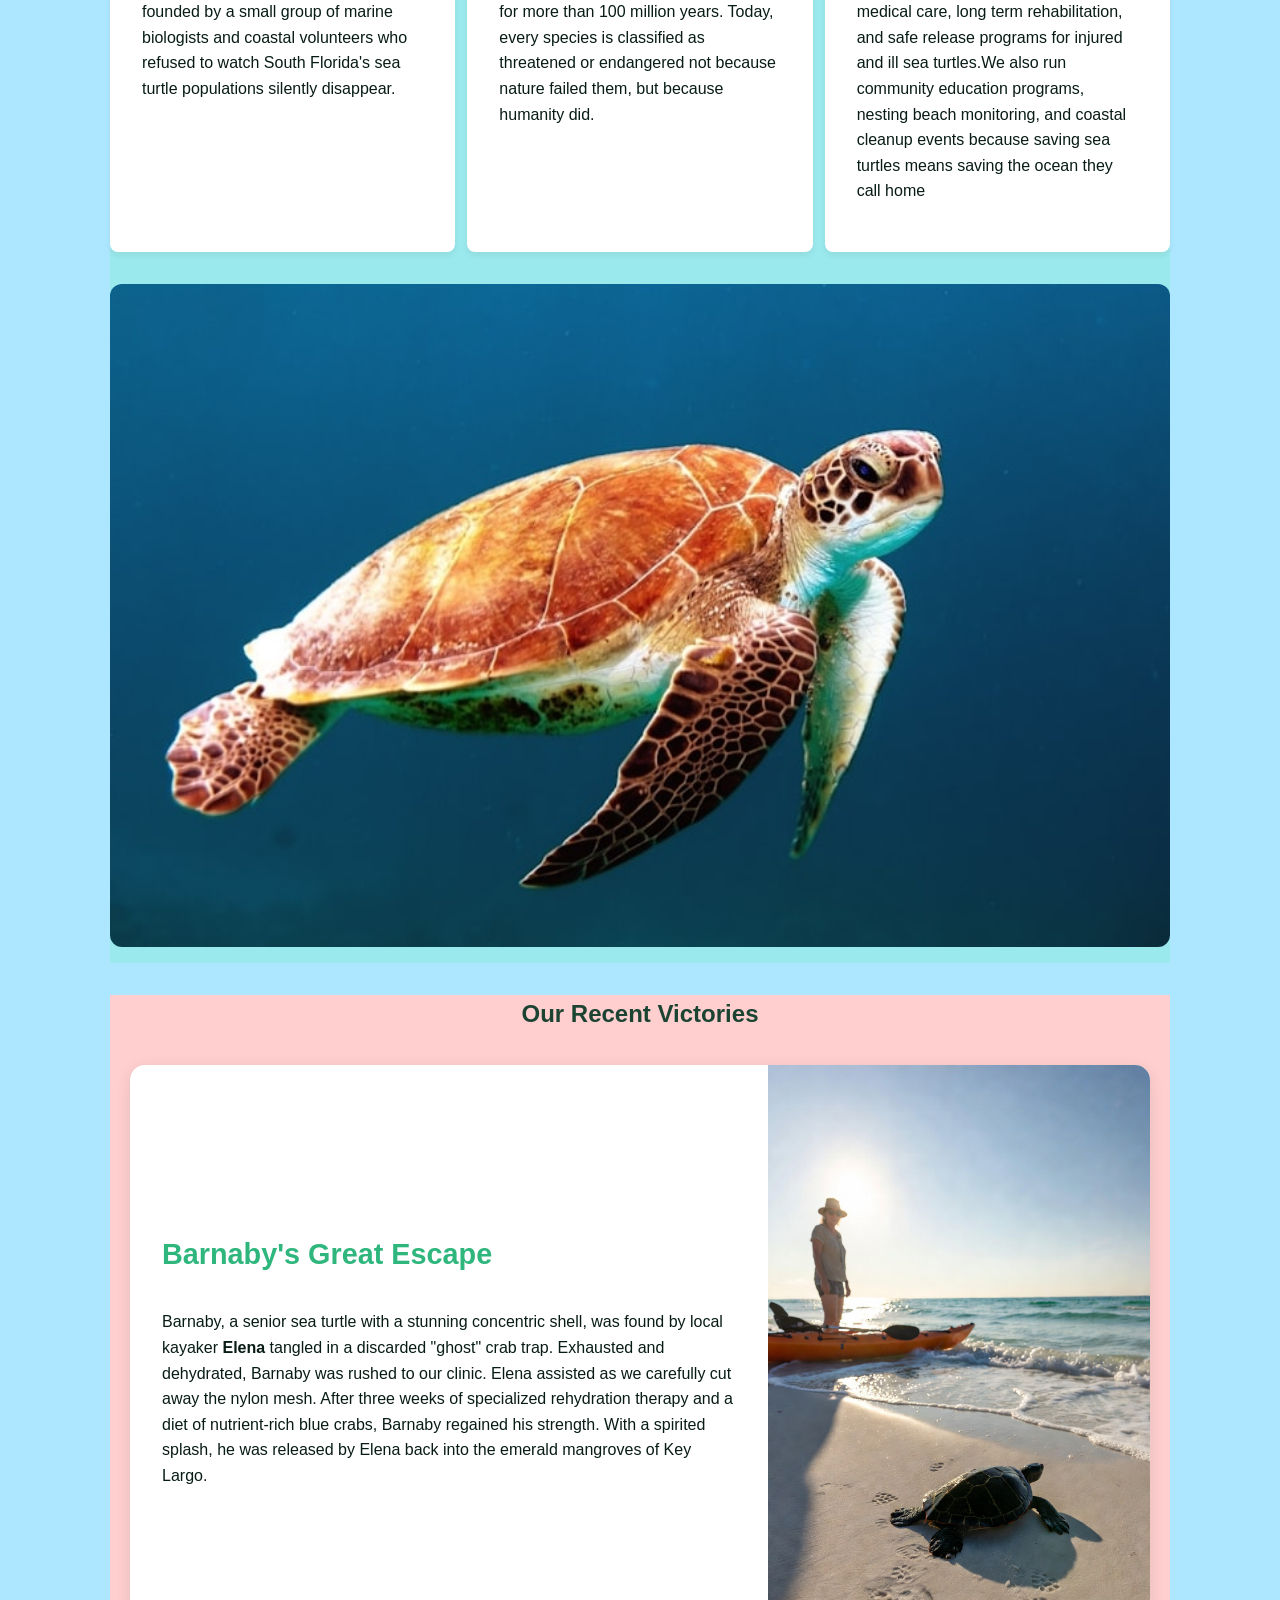
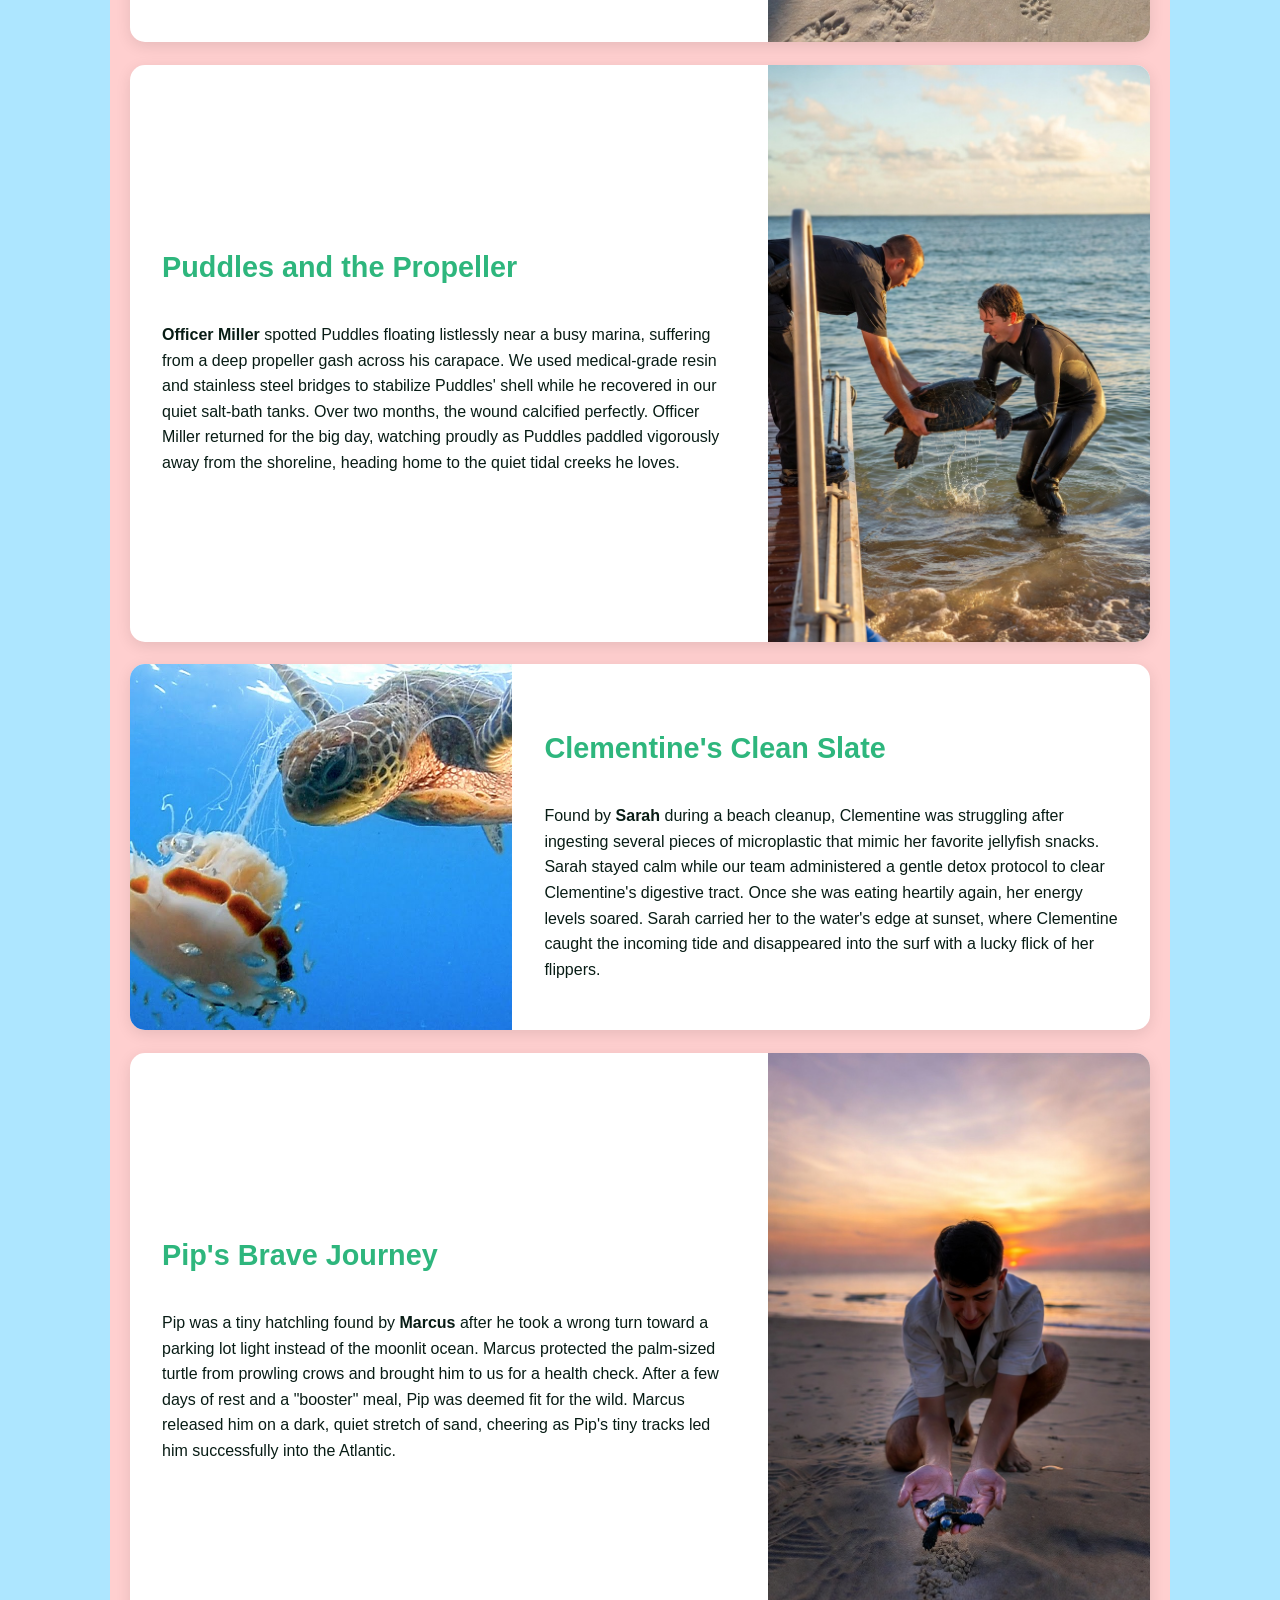
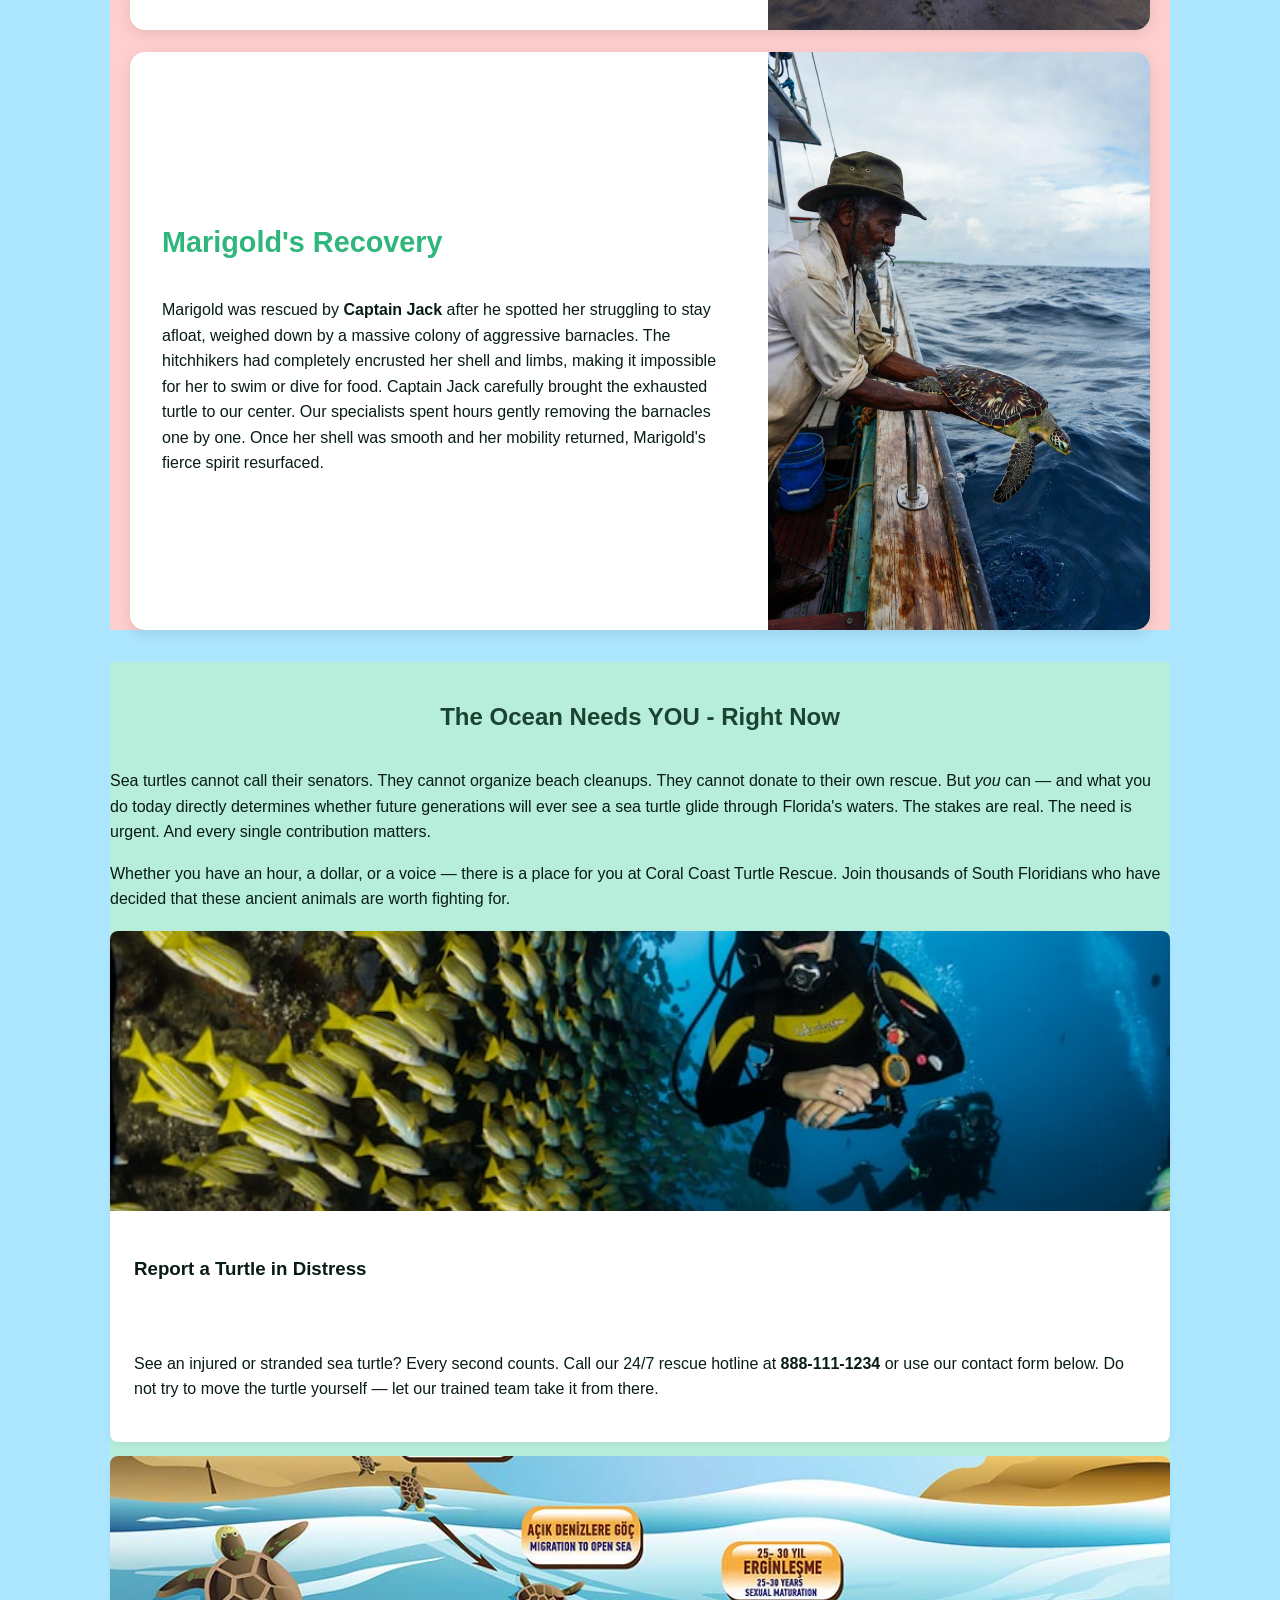
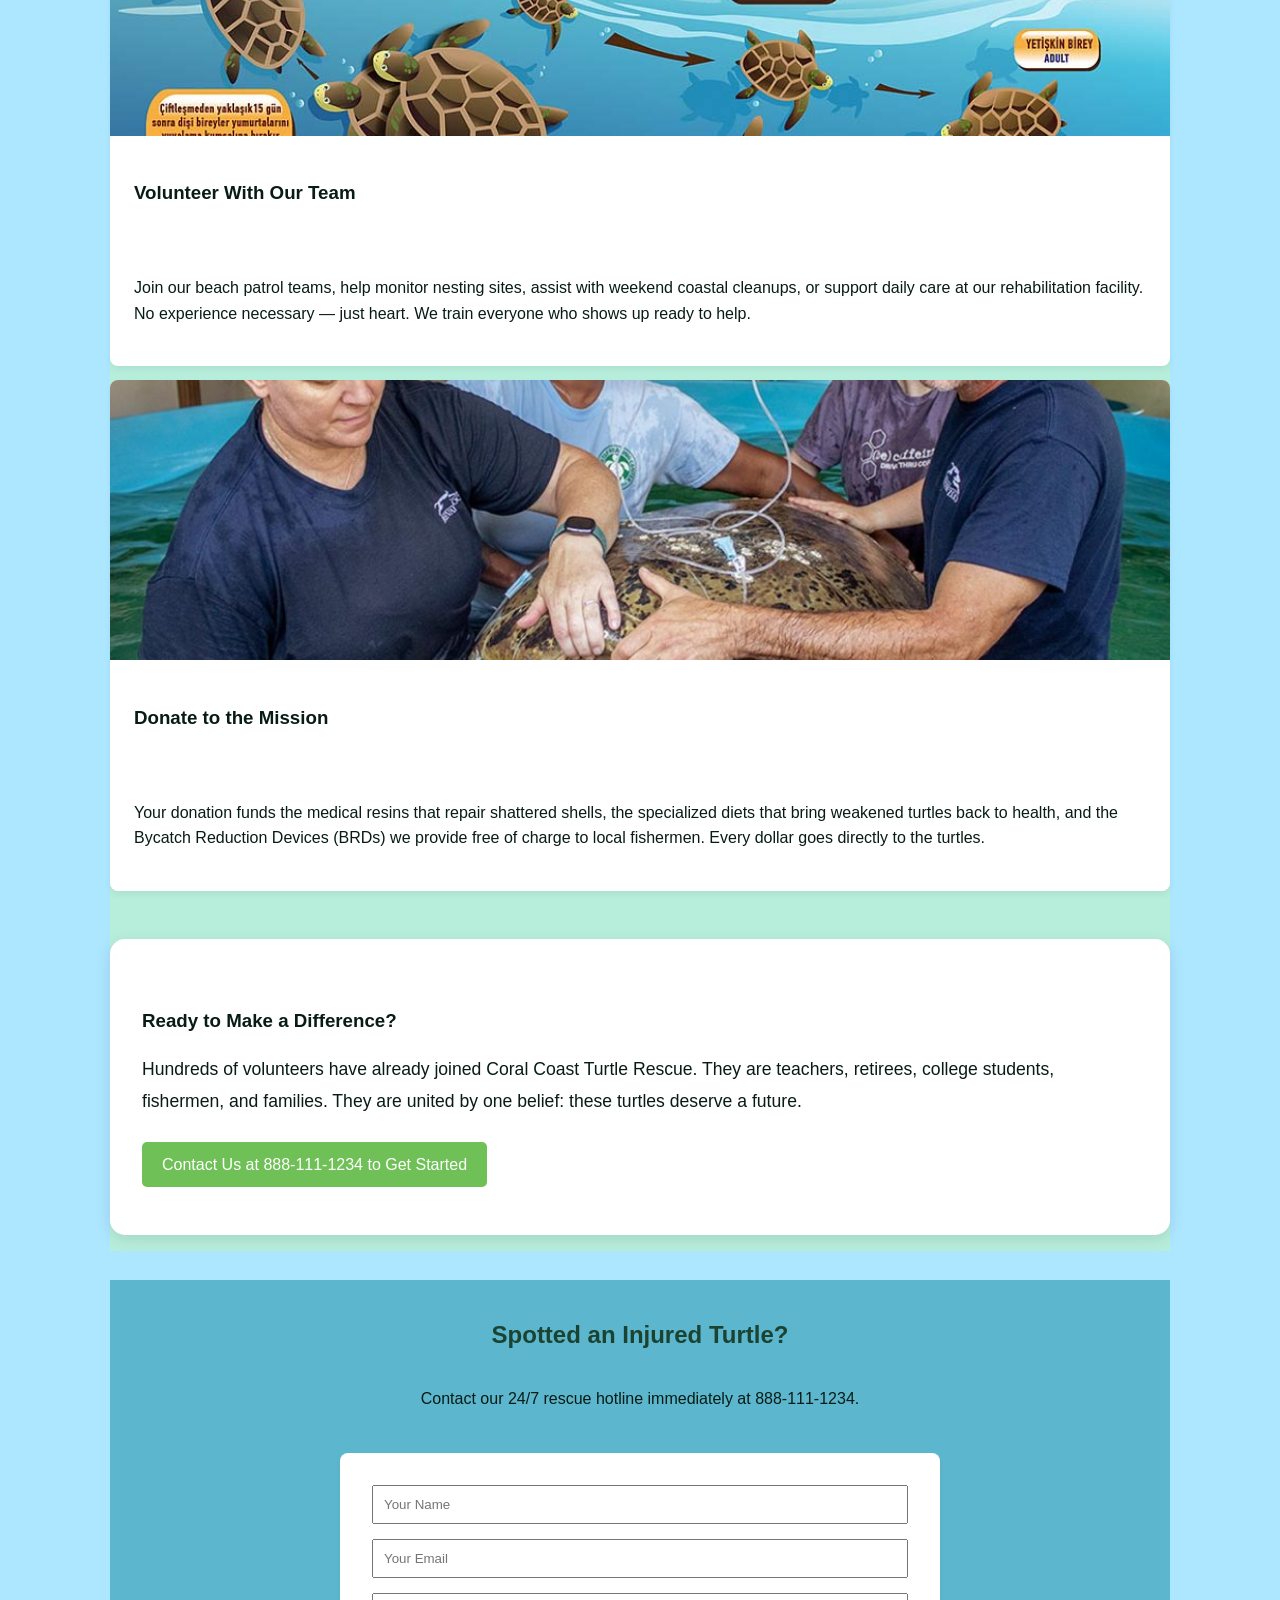
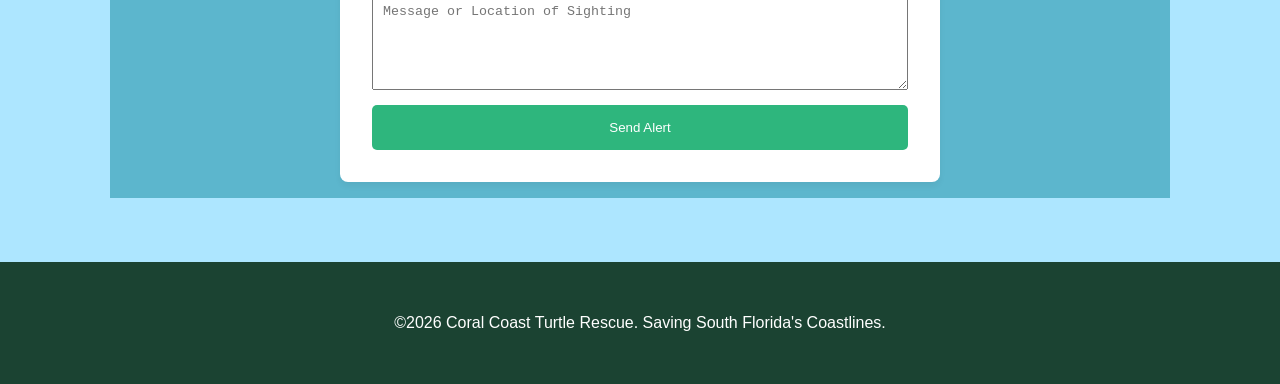
==== commit a587f706: "changed colors" ====
--- a/index.html
+++ b/index.html
@@ -36,13 +36,13 @@
 
         
             <!-- LANDING -->
-            <section id="index">
+            <section id="index" class="index-color">
                 <section class="hero-section">
                     <div class="hero-content">
                         <h1>Protecting the Hidden Gems of South Florida</h1>
                         <p>Coral Coast Turtle Rescue is dedicated to the rehabilitation and protection of the sea turtle—the resilient "Diamondback Terrapin" of our coastal mangroves.</p>
                         <br>
-                        <a href="involved.html" class="btn">Help Us Save Them</a>
+                        <a href="#involved" class="btn">Help Us Save Them</a>
                     </div>
                     <div class="hero-image-container">
                         <div class="hero-image-placeholder">
@@ -59,7 +59,7 @@
             </section>
             
             <!-- ABOUT US -->
-            <section id="about">
+            <section id="about" class="about-color">
                 <h1 class="victories-title">All About Us</h1>
                 <div class="about-container">
                     <div class="about-card">
@@ -81,7 +81,7 @@
             </section>
 
             <!-- STORIES -->
-            <section id="stories" class="victories-section">
+            <section id="stories" class="victories-section stories-color">
                 <h1 class="victories-title">Our Recent Victories</h1>
 
                 <div class="victory-card">
@@ -142,7 +142,7 @@
 
 
             <!-- INVOLVED -->
-            <section id="involved">
+            <section id="involved" class="involved-color">
                 <h1 class="victories-title">The Ocean Needs YOU - Right Now</h1>
                 <p>Sea turtles cannot call their senators. They cannot organize beach cleanups. They cannot donate to their own rescue. But <em>you</em> can — and what you do today directly determines whether future generations will ever see a sea turtle glide through Florida's waters. The stakes are real. The need is urgent. And every single contribution matters.</p>
                 <p>Whether you have an hour, a dollar, or a voice — there is a place for you at Coral Coast Turtle Rescue. Join thousands of South Floridians who have decided that these ancient animals are worth fighting for.</p>
@@ -168,14 +168,14 @@
                 <div class="crisis-section">
                     <h3>Ready to Make a Difference?</h3>
                     <p>Hundreds of volunteers have already joined Coral Coast Turtle Rescue. They are teachers, retirees, college students, fishermen, and families. They are united by one belief: these turtles deserve a future.</p>
-                    <a href="contact.html" class="btn">Contact Us at 888-111-1234 to Get Started</a>
+                    <a href="#contact" class="btn">Contact Us at 888-111-1234 to Get Started</a>
                 </div>
             </section>
 
 
 
             <!-- CONTACT -->
-            <section id="contact">
+            <section id="contact" class="contact-color">
                 <h1 class="victories-title">Spotted an Injured Turtle?</h1>
                 <p class="contact-class">Contact our 24/7 rescue hotline immediately at 888-111-1234.</p>
                 <br>
--- a/styles.css
+++ b/styles.css
@@ -55,8 +55,13 @@
 .hero-section {
     display: flex;
     align-items: center;
-    gap: 2rem;
-    padding: 4rem 0;
+    gap: 1.5rem;
+    padding: 3rem 0;
+}
+
+main > section {
+    margin-bottom: 1.8rem;
+    padding: 1rem 0;
 }
 
 .hero-section .hero-content {
@@ -128,13 +133,34 @@
     text-align: center;
 }
 
+.index-color {
+    background-color:#beeddd;
+}
+
+.about-color {
+    background-color:#9ae9ec;
+}
+
+.stories-color {
+    background-color:#ffcfcf;
+}
+
+.involved-color {
+    background-color:#b7eedb;
+}
+
+.contact-color {
+    background-color:#5cb6cd;
+}
+
 .about-container {
     display: flex;
-    gap: 20px;
-    margin-top: 2rem;
+    gap: 12px;
+    margin-top: 1.2rem;
 }
 
 .about-card {
+    padding: 1.5rem;
     flex: 1;
     background: white;
     padding: 2rem;
@@ -177,7 +203,7 @@
 .victory-card {
     display: flex;
     background: white;
-    margin-bottom: 2rem;
+    margin-bottom: 1.4rem;
     border-radius: 15px;
     overflow: hidden;
     box-shadow: 0 4px 15px rgba(0,0,0,0.1);
@@ -211,8 +237,8 @@
 .help-section {
     display: flex;
     flex-direction: column;
-    gap: 20px;
-    margin-top: 2rem;
+    gap: 14px;
+    margin-top: 1.2rem;
 }
 
 .help-card {
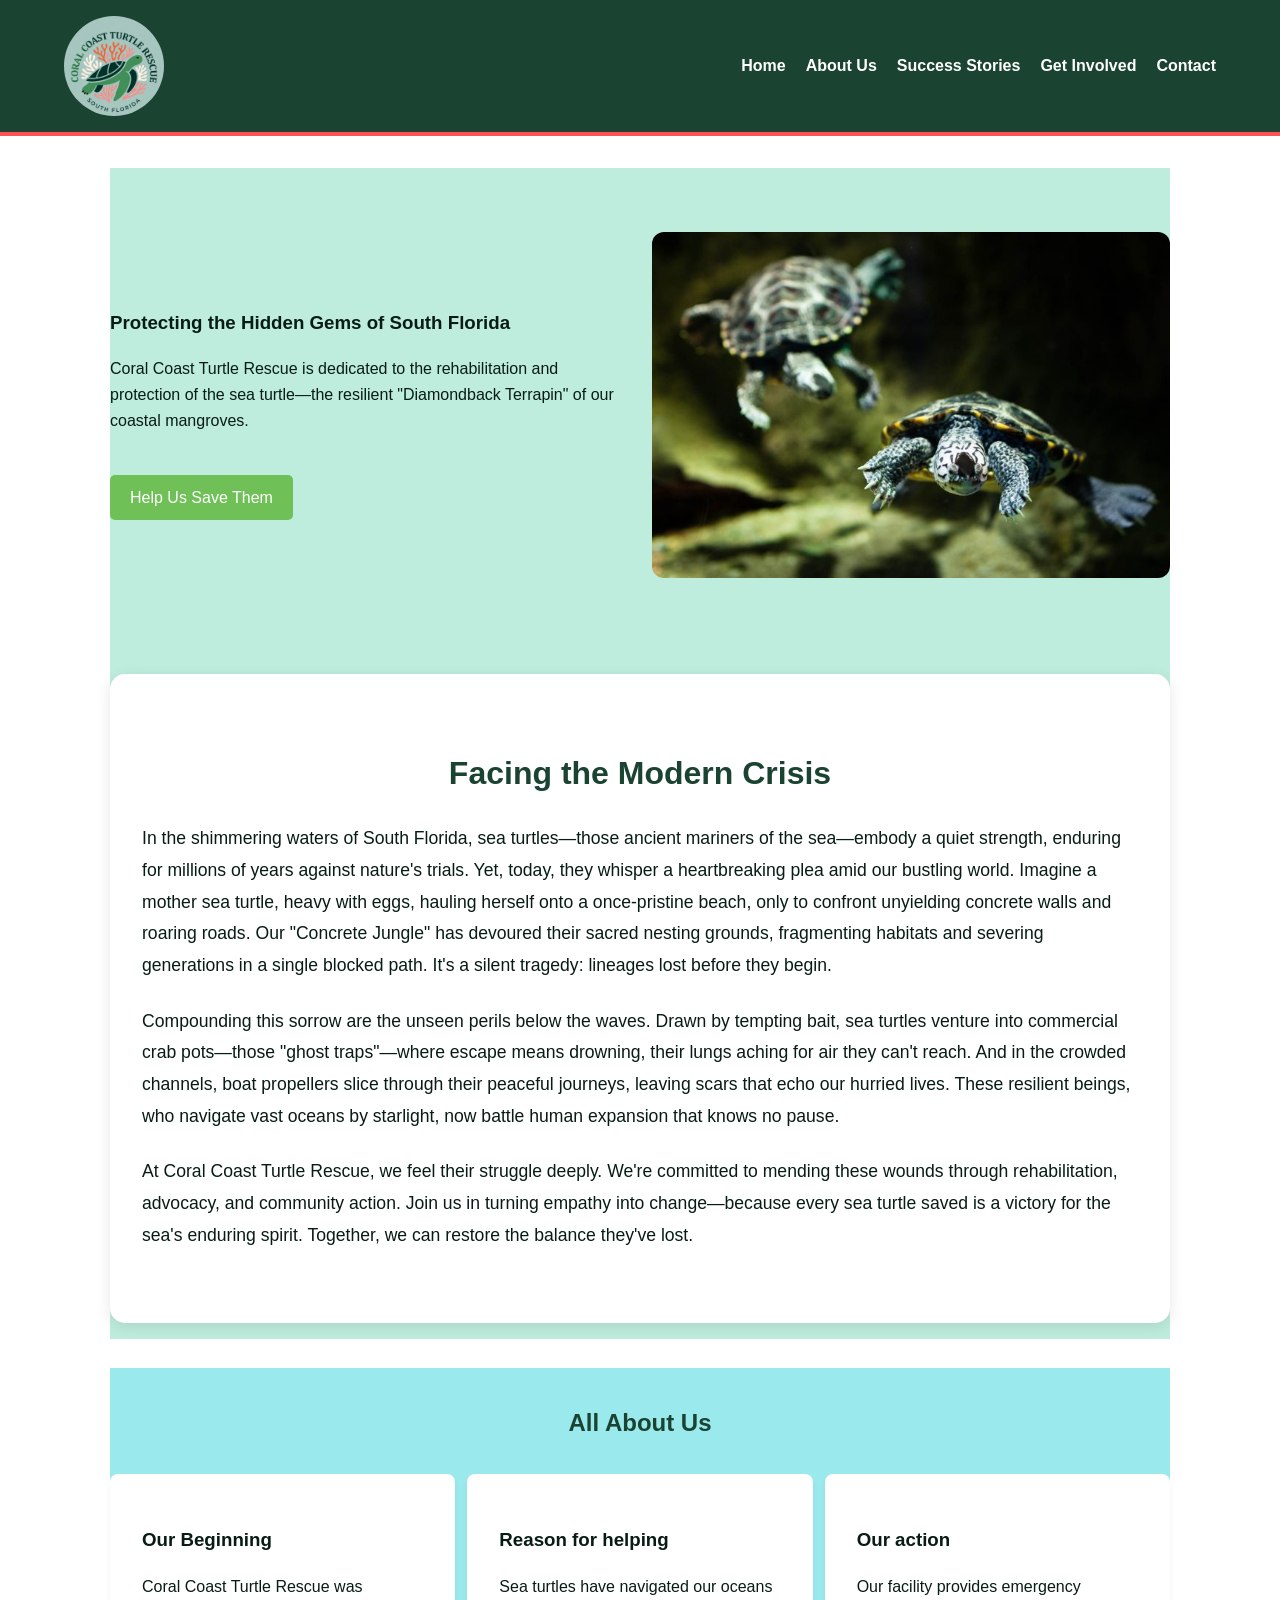
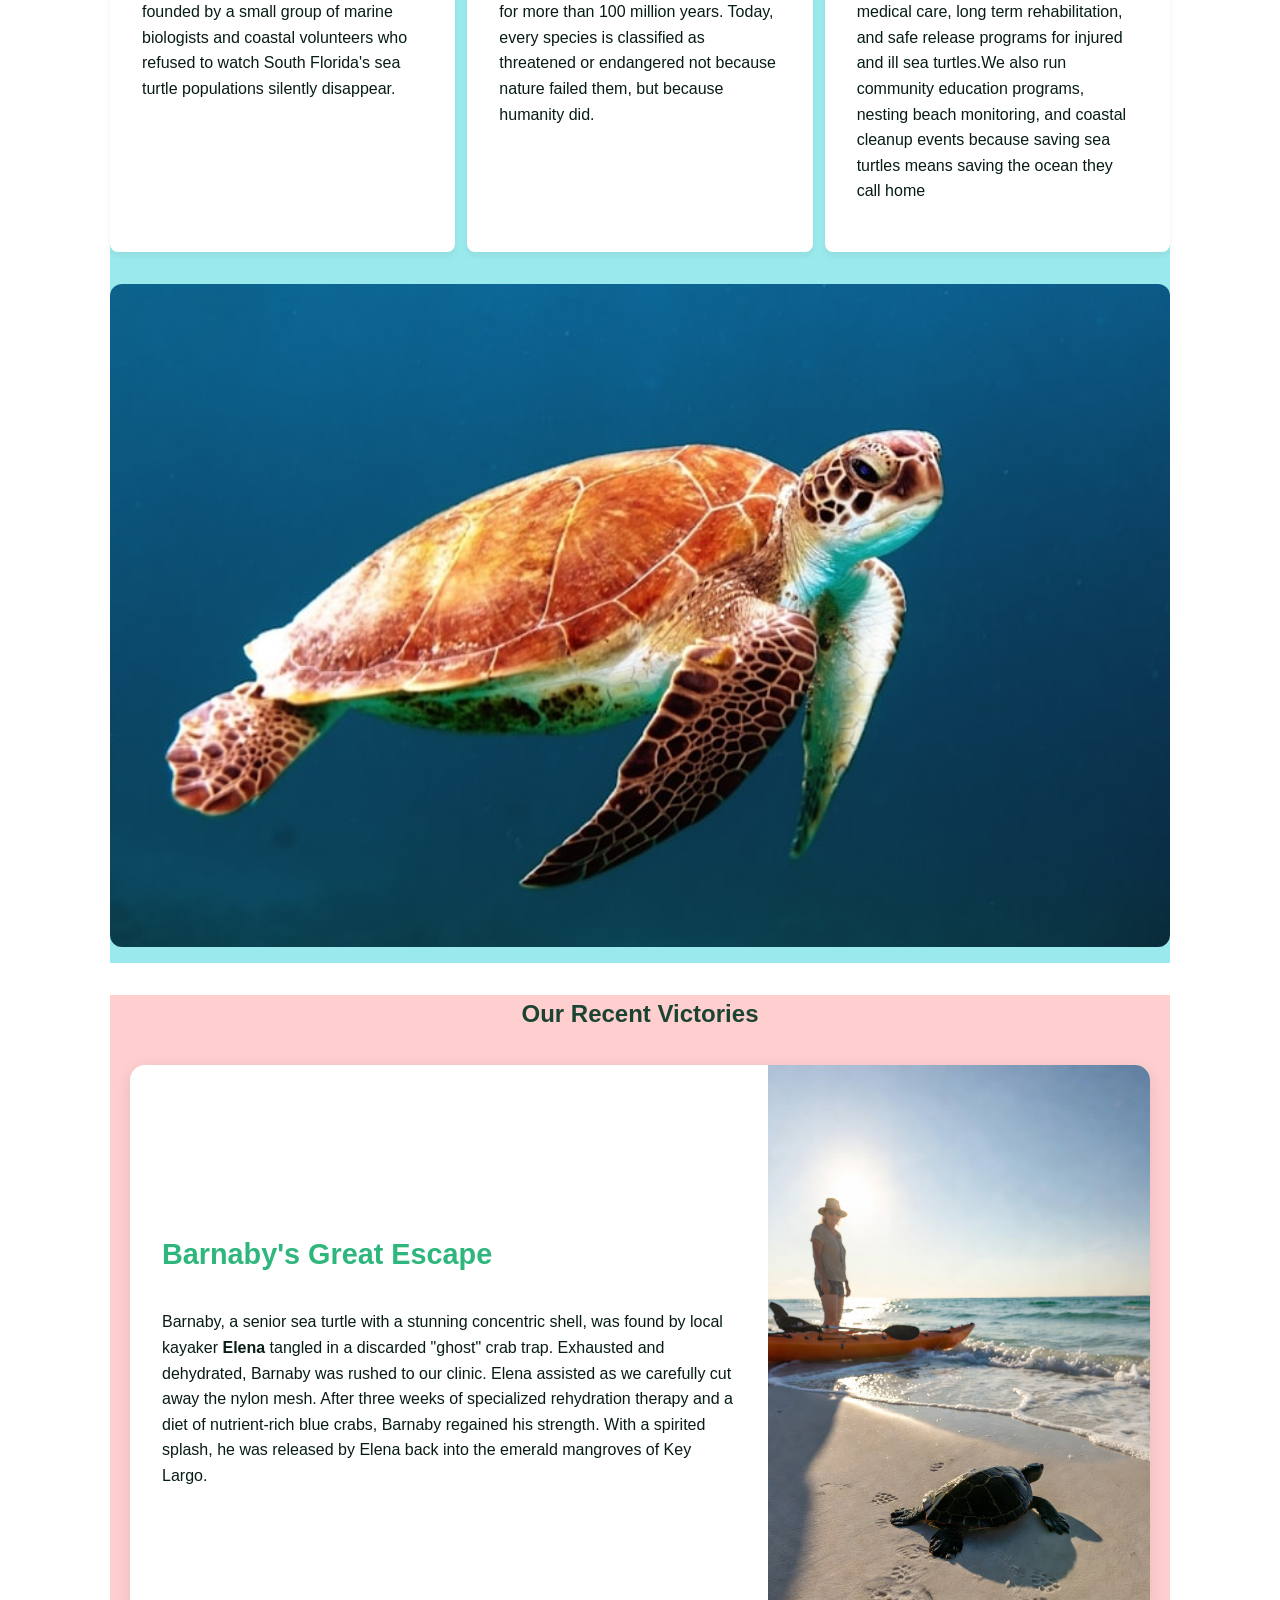
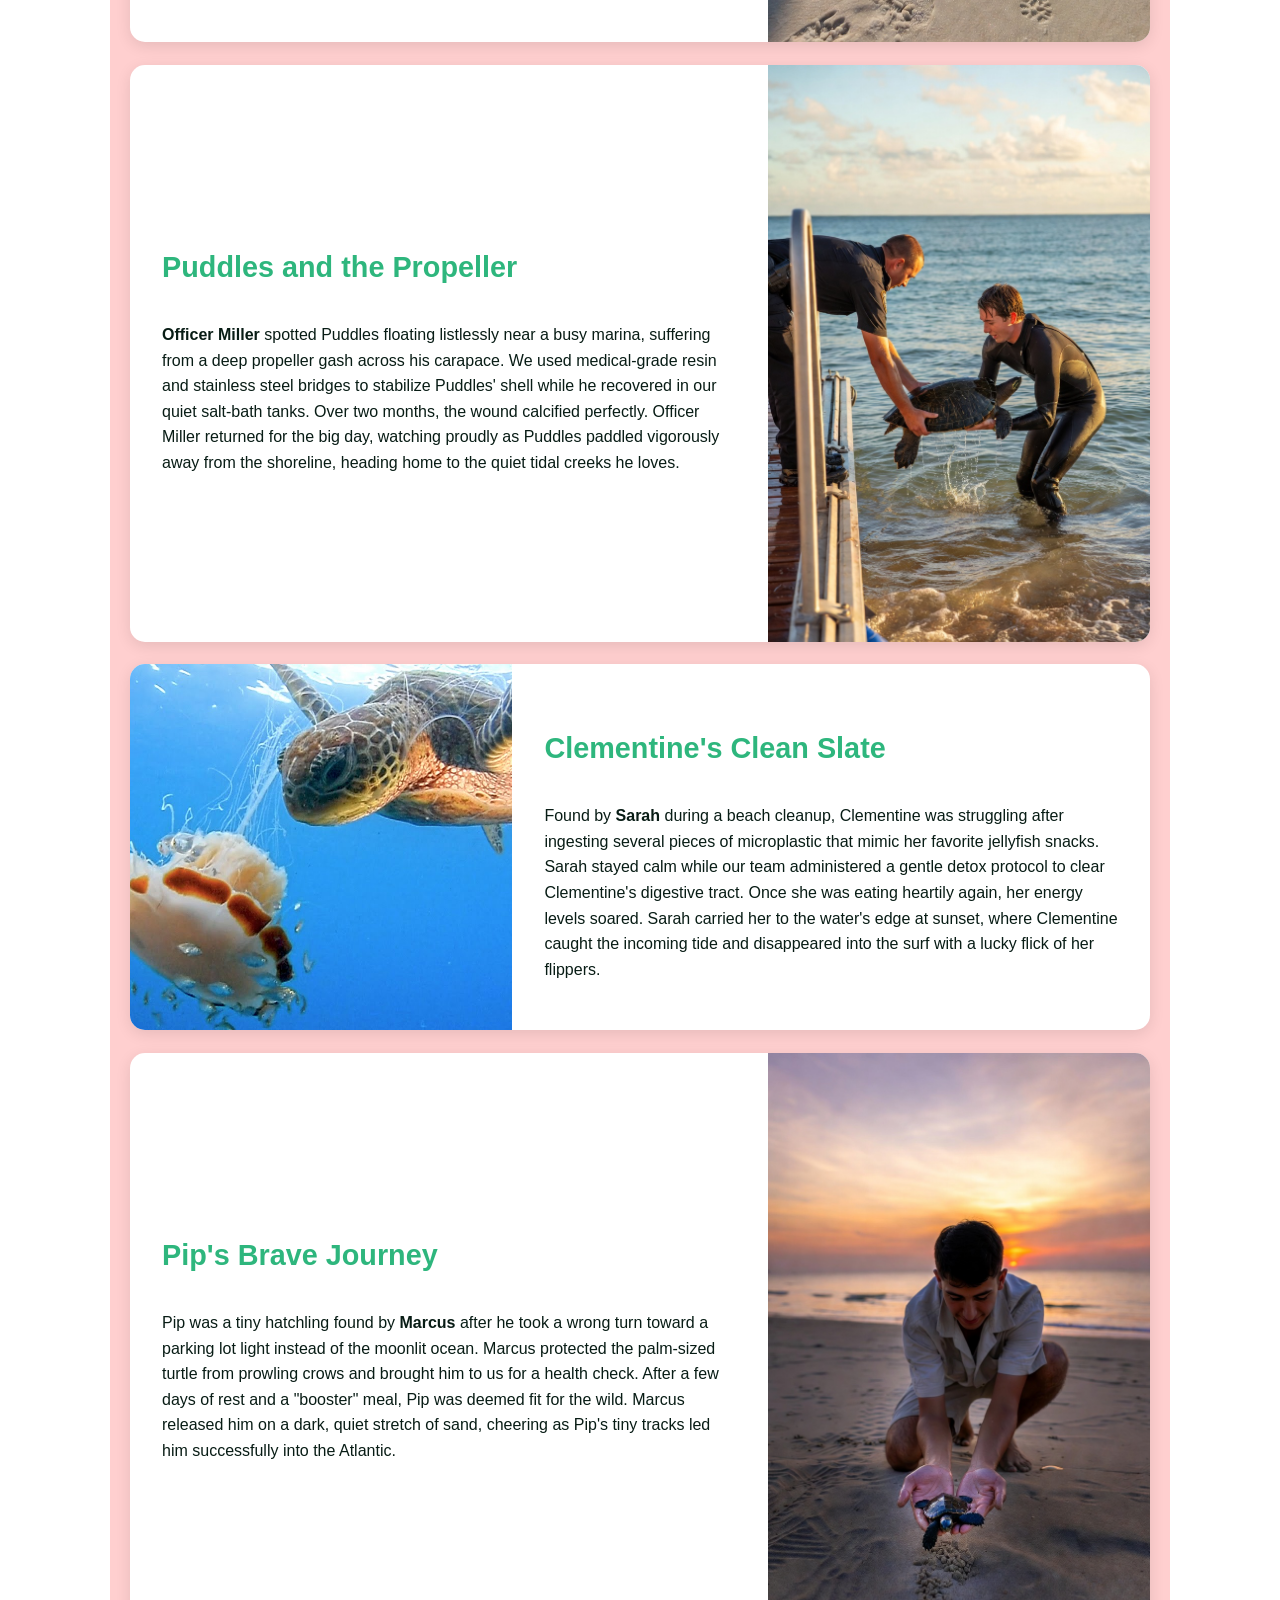
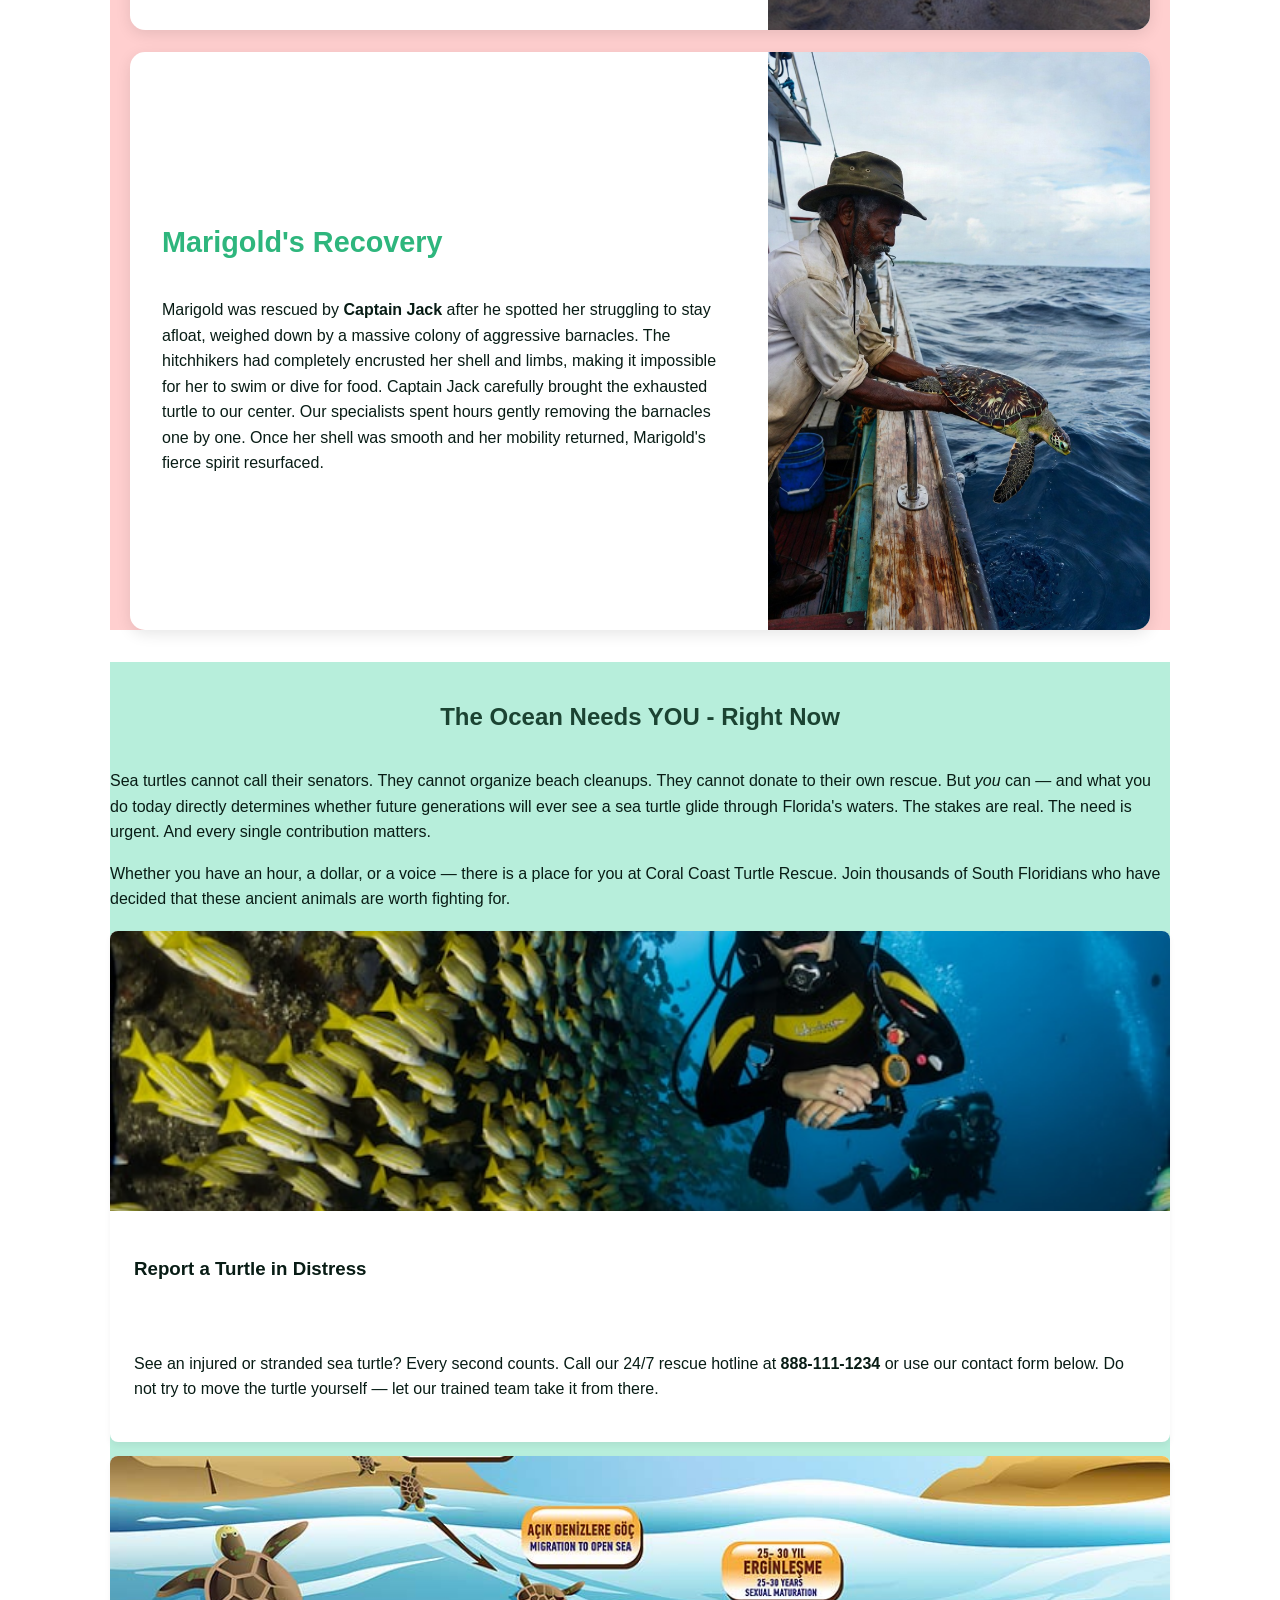
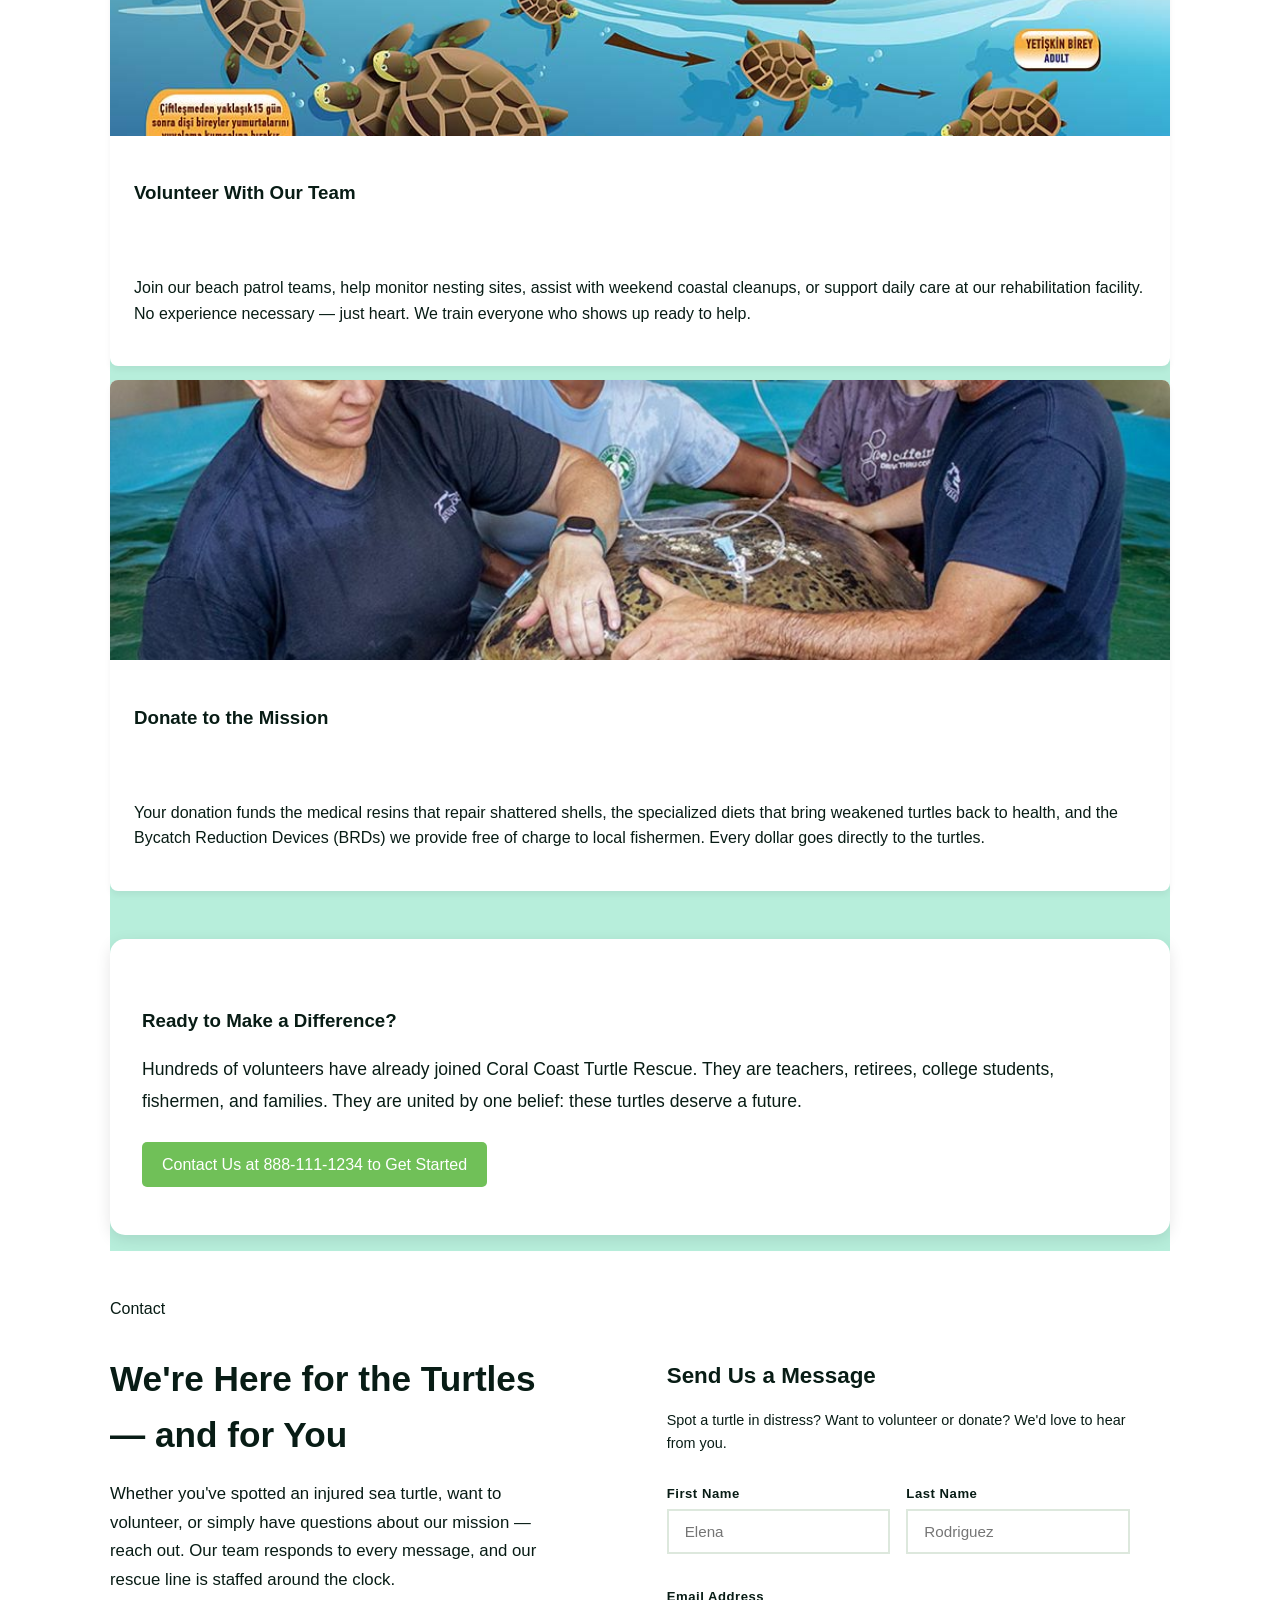
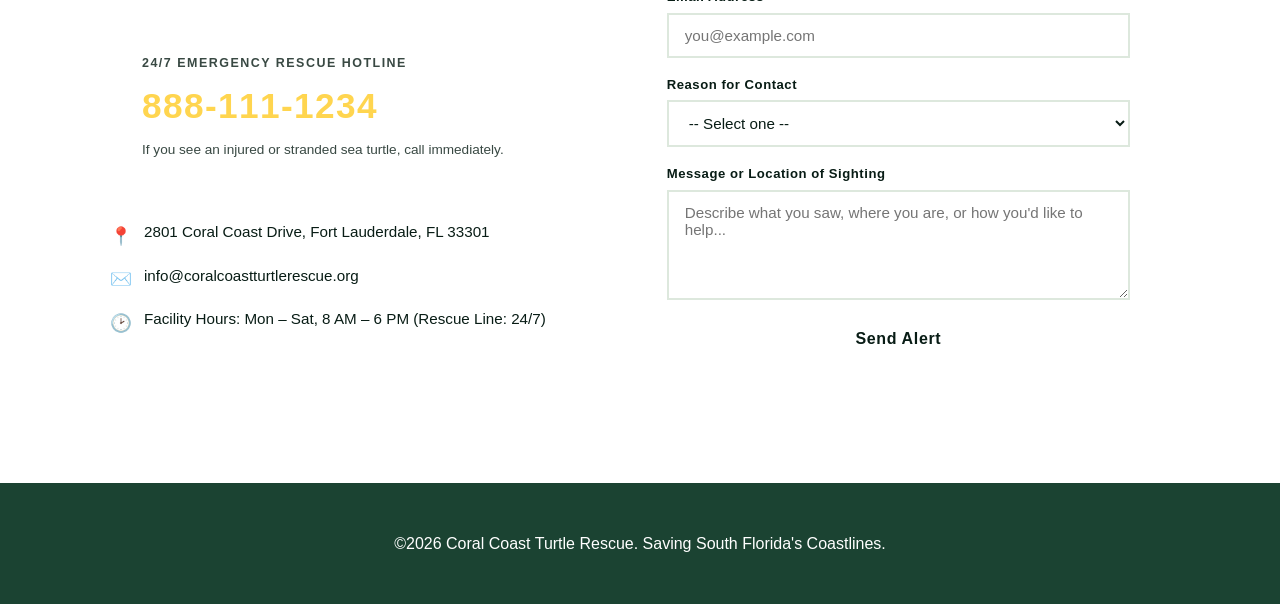
==== commit 72402a7c: "background color removed and contact section being changed" ====
--- a/index.html
+++ b/index.html
@@ -176,18 +176,81 @@
 
             <!-- CONTACT -->
             <section id="contact" class="contact-color">
-                <h1 class="victories-title">Spotted an Injured Turtle?</h1>
-                <p class="contact-class">Contact our 24/7 rescue hotline immediately at 888-111-1234.</p>
-                <br>
-                <div class="contact-form-container">
-                    <form class="contact-form">
-                        <input type="text" class="contact-input" placeholder="Your Name">
-                        <input type="email" class="contact-input" placeholder="Your Email">
-                        <textarea class="contact-textarea" placeholder="Message or Location of Sighting" rows="5"></textarea>
-                        <button type="submit" class="contact-button">Send Alert</button>
-                    </form>
-                </div>
-            </section>
+                    <div class="section-inner">
+                        <div class="contact-grid">
+                            <div class="contact-info">
+                                <div class="section-label">Contact</div>
+                                <h2>We're Here for the Turtles — and for You</h2>
+                                <p>
+                                    Whether you've spotted an injured sea turtle, want to volunteer, or simply have questions about our mission — reach out. Our team responds to every message, and our rescue line is staffed around the clock.
+                                </p>
+
+                                <div class="contact-hotline-box" role="region" aria-label="Emergency rescue hotline">
+                                    <div class="hotline-label">24/7 Emergency Rescue Hotline</div>
+                                    <div class="hotline-number">888-111-1234</div>
+                                    <div class="hotline-note">If you see an injured or stranded sea turtle, call immediately.</div>
+                                </div>
+
+                                <div class="contact-details">
+                                    <div class="contact-detail-item">
+                                        <span class="detail-icon">&#x1F4CD;</span>
+                                        <span>2801 Coral Coast Drive, Fort Lauderdale, FL 33301</span>
+                                    </div>
+                                    <div class="contact-detail-item">
+                                        <span class="detail-icon">&#x2709;&#xFE0F;</span>
+                                        <span>info@coralcoastturtlerescue.org</span>
+                                    </div>
+                                    <div class="contact-detail-item">
+                                        <span class="detail-icon">&#x1F551;</span>
+                                        <span>Facility Hours: Mon – Sat, 8 AM – 6 PM (Rescue Line: 24/7)</span>
+                                    </div>
+                                </div>
+                            </div>
+
+                            <div class="contact-form-card">
+                                <h3>Send Us a Message</h3>
+                                <p class="form-subtext">Spot a turtle in distress? Want to volunteer or donate? We'd love to hear from you.</p>
+
+                                <form id="contact-form" novalidate>
+                                    <div class="form-row">
+                                        <div class="form-group">
+                                            <label for="fname">First Name</label>
+                                            <input type="text" id="fname" name="fname" placeholder="Elena" required>
+                                        </div>
+                                        <div class="form-group">
+                                            <label for="lname">Last Name</label>
+                                            <input type="text" id="lname" name="lname" placeholder="Rodriguez" required>
+                                        </div>
+                                    </div>
+
+                                    <div class="form-group">
+                                        <label for="email">Email Address</label>
+                                        <input type="email" id="email" name="email" placeholder="you@example.com" required>
+                                    </div>
+
+                                    <div class="form-group">
+                                        <label for="reason">Reason for Contact</label>
+                                        <select id="reason" name="reason">
+                                            <option value="">-- Select one --</option>
+                                            <option value="sighting">Turtle Sighting / Emergency</option>
+                                            <option value="volunteer">I Want to Volunteer</option>
+                                            <option value="donate">Donation Inquiry</option>
+                                            <option value="education">School / Education Programs</option>
+                                            <option value="other">Other</option>
+                                        </select>
+                                    </div>
+
+                                    <div class="form-group">
+                                        <label for="message">Message or Location of Sighting</label>
+                                        <textarea id="message" name="message" placeholder="Describe what you saw, where you are, or how you'd like to help..." required></textarea>
+                                    </div>
+
+                                    <button type="submit" class="btn-submit">Send Alert</button>
+                                </form>
+                            </div>
+                        </div>
+                    </div>
+                </section>
 
 
         </main>
--- a/styles.css
+++ b/styles.css
@@ -8,11 +8,11 @@
     font-family: 'Helvetica Neue', Helvetica, Arial, sans-serif;
     line-height: 1.6;
     color: #081C15;
-    background-color: #ade6ff;
+    
 }
 
 header {
-    background: white;
+    background: #1B4332;
     padding: 1rem 5%;
     display: flex;
     justify-content: space-between;
@@ -42,7 +42,7 @@
 
 nav a {
     text-decoration: none;
-    color: #1B4332;
+    color: white;
     font-weight: bold;
 }
 
@@ -134,23 +134,23 @@
 }
 
 .index-color {
-    background-color:#beeddd;
+    background:#beeddd;
 }
 
 .about-color {
-    background-color:#9ae9ec;
+    background:#9ae9ec;
 }
 
 .stories-color {
-    background-color:#ffcfcf;
+    background:#ffcfcf;
 }
 
 .involved-color {
-    background-color:#b7eedb;
+    background:#b7eedb;
 }
 
 .contact-color {
-    background-color:#5cb6cd;
+    background:#5cb6cd;
 }
 
 .about-container {
@@ -298,7 +298,7 @@
 }
 
 .contact-button {
-    background: #2EB67D;
+    background: #cd1818;
     color: white;
     border: none;
     padding: 15px;
@@ -575,4 +575,170 @@
 .btn-white:hover {
     background: #FFEBEE;
     transform: translateY(-2px);
+}
+
+/* CONTACT */
+#contact {
+    background: var(--off-white);
+}
+
+.contact-grid {
+    display: grid;
+    grid-template-columns: 1fr 1.2fr;
+    gap: 4rem;
+    align-items: start;
+}
+
+.contact-info h2 {
+    font-size: 2.2rem;
+    color: var(--green-dark);
+    margin-bottom: 1rem;
+}
+
+.contact-info p {
+    font-size: 1.05rem;
+    color: var(--text-mid);
+    margin-bottom: 2rem;
+    line-height: 1.7;
+}
+
+.contact-hotline-box {
+    background: var(--green-dark);
+    color: var(--white);
+    border-radius: var(--radius-md);
+    padding: 1.75rem 2rem;
+    margin-bottom: 2rem;
+}
+
+.contact-hotline-box .hotline-label {
+    font-family: 'Helvetica Neue', Arial, sans-serif;
+    font-size: 0.78rem;
+    font-weight: 700;
+    letter-spacing: 0.12em;
+    text-transform: uppercase;
+    opacity: 0.8;
+    margin-bottom: 0.25rem;
+}
+
+.contact-hotline-box .hotline-number {
+    font-size: 2.2rem;
+    font-weight: 700;
+    color: #FFD54F;
+    letter-spacing: 0.04em;
+}
+
+.contact-hotline-box .hotline-note {
+    font-size: 0.85rem;
+    opacity: 0.8;
+    margin-top: 0.25rem;
+    font-family: 'Helvetica Neue', Arial, sans-serif;
+}
+
+.contact-details {
+    display: flex;
+    flex-direction: column;
+    gap: 0.85rem;
+}
+
+.contact-detail-item {
+    display: flex;
+    align-items: flex-start;
+    gap: 0.75rem;
+    font-size: 0.95rem;
+    color: var(--text-mid);
+}
+
+.detail-icon {
+    font-size: 1.1rem;
+    flex-shrink: 0;
+    margin-top: 0.1rem;
+}
+
+.contact-form-card {
+    background: var(--white);
+    border-radius: var(--radius-lg);
+    padding: 2.5rem;
+    box-shadow: var(--shadow-md);
+}
+
+.contact-form-card h3 {
+    font-size: 1.4rem;
+    color: var(--green-dark);
+    margin-bottom: 0.5rem;
+}
+
+.contact-form-card .form-subtext {
+    font-size: 0.9rem;
+    color: var(--text-mid);
+    margin-bottom: 1.75rem;
+    font-family: 'Helvetica Neue', Arial, sans-serif;
+}
+
+.form-row {
+    display: grid;
+    grid-template-columns: 1fr 1fr;
+    gap: 1rem;
+    margin-bottom: 1rem;
+}
+
+.form-group {
+    display: flex;
+    flex-direction: column;
+    gap: 0.35rem;
+    margin-bottom: 1rem;
+}
+
+.form-group label {
+    font-family: 'Helvetica Neue', Arial, sans-serif;
+    font-size: 0.82rem;
+    font-weight: 700;
+    color: var(--text-dark);
+    letter-spacing: 0.04em;
+}
+
+.form-group input,
+.form-group select,
+.form-group textarea {
+    padding: 0.75rem 1rem;
+    border: 2px solid #DDE8DD;
+    border-radius: var(--radius-sm);
+    font-size: 0.95rem;
+    font-family: 'Helvetica Neue', Arial, sans-serif;
+    color: var(--text-dark);
+    background: var(--off-white);
+    transition: border-color 0.2s;
+    width: 100%;
+}
+
+.form-group input:focus,
+.form-group select:focus,
+.form-group textarea:focus {
+    outline: none;
+    border-color: var(--green-mid);
+    background: var(--white);
+}
+
+.form-group textarea {
+    resize: vertical;
+    min-height: 110px;
+}
+
+.btn-submit {
+    width: 100%;
+    background: var(--green-dark);
+    color: var(--white);
+    font-family: 'Helvetica Neue', Arial, sans-serif;
+    font-size: 1rem;
+    font-weight: 700;
+    padding: 0.9rem;
+    border: none;
+    border-radius: 30px;
+    cursor: pointer;
+    transition: background 0.2s, transform 0.15s;
+    letter-spacing: 0.04em;
+}
+
+.btn-submit:hover {
+    background: var(--green-mid);
+    transform: translateY(-2px);
 }
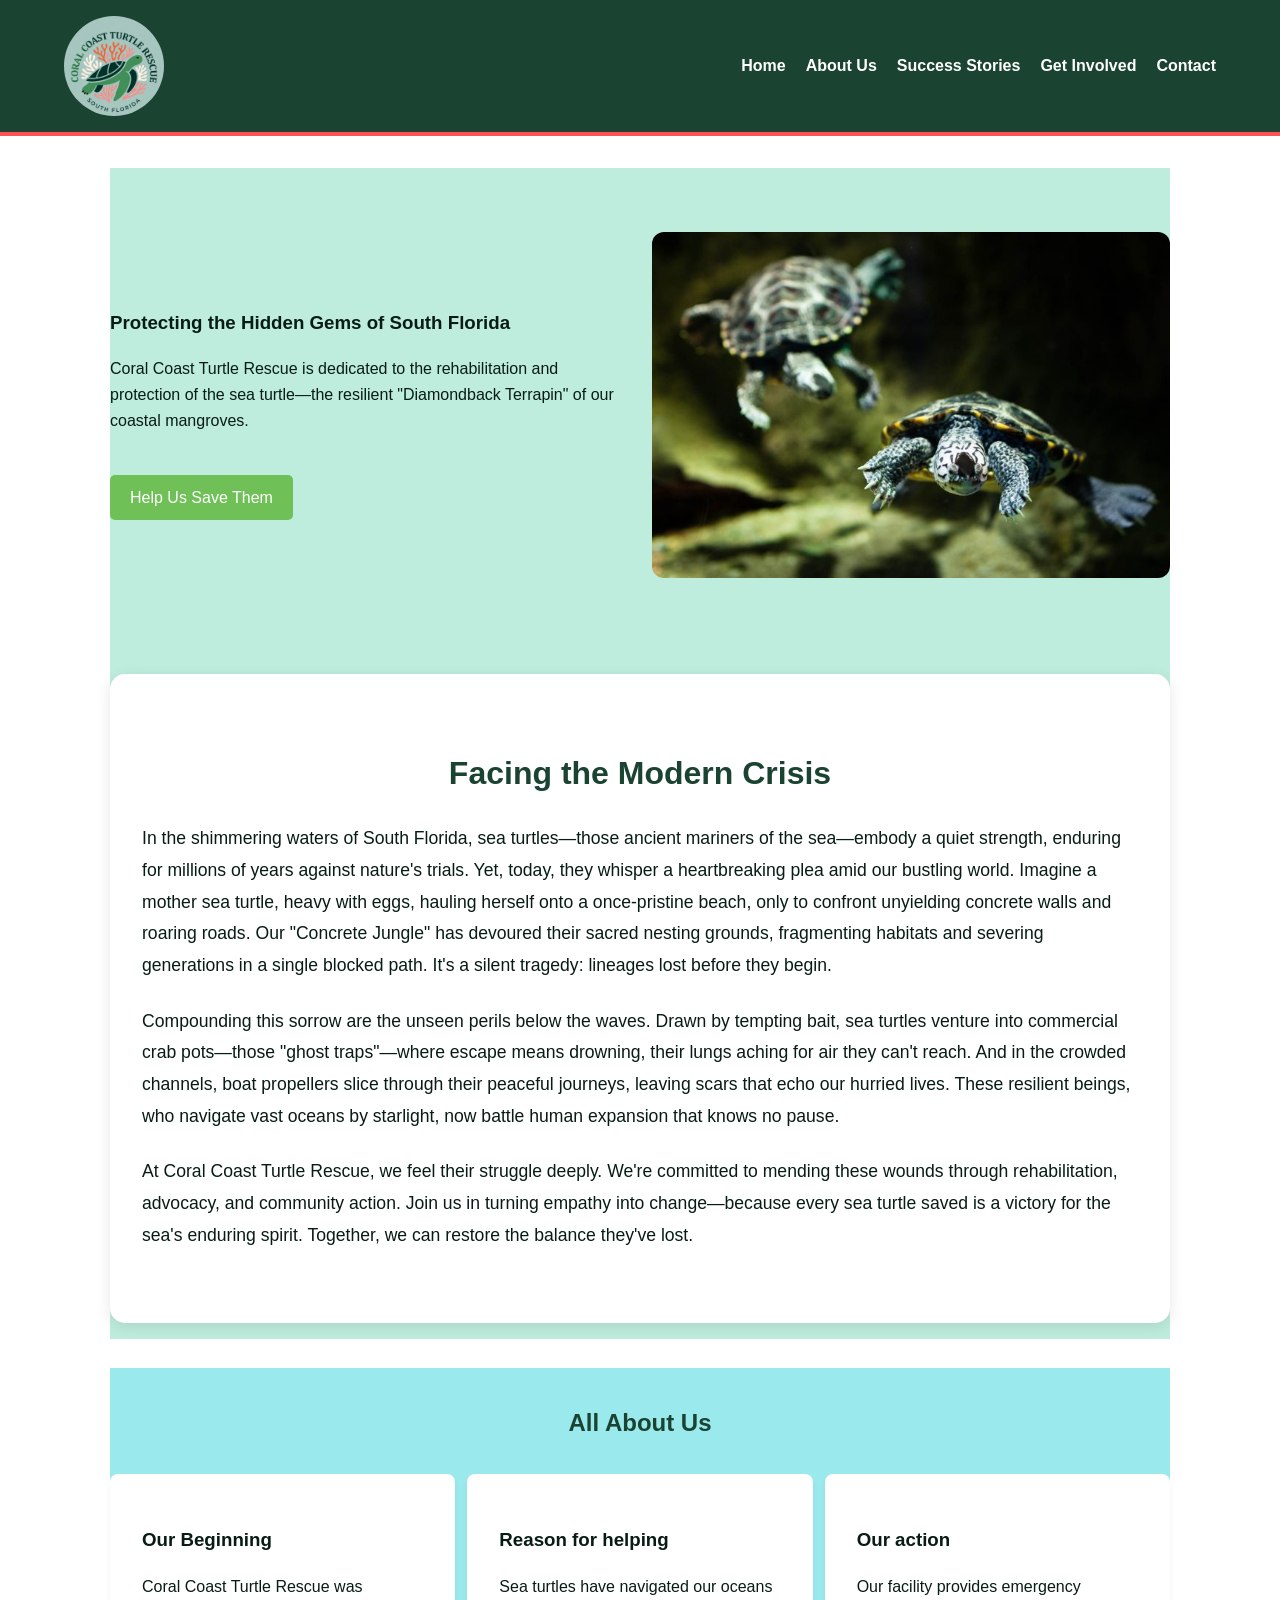
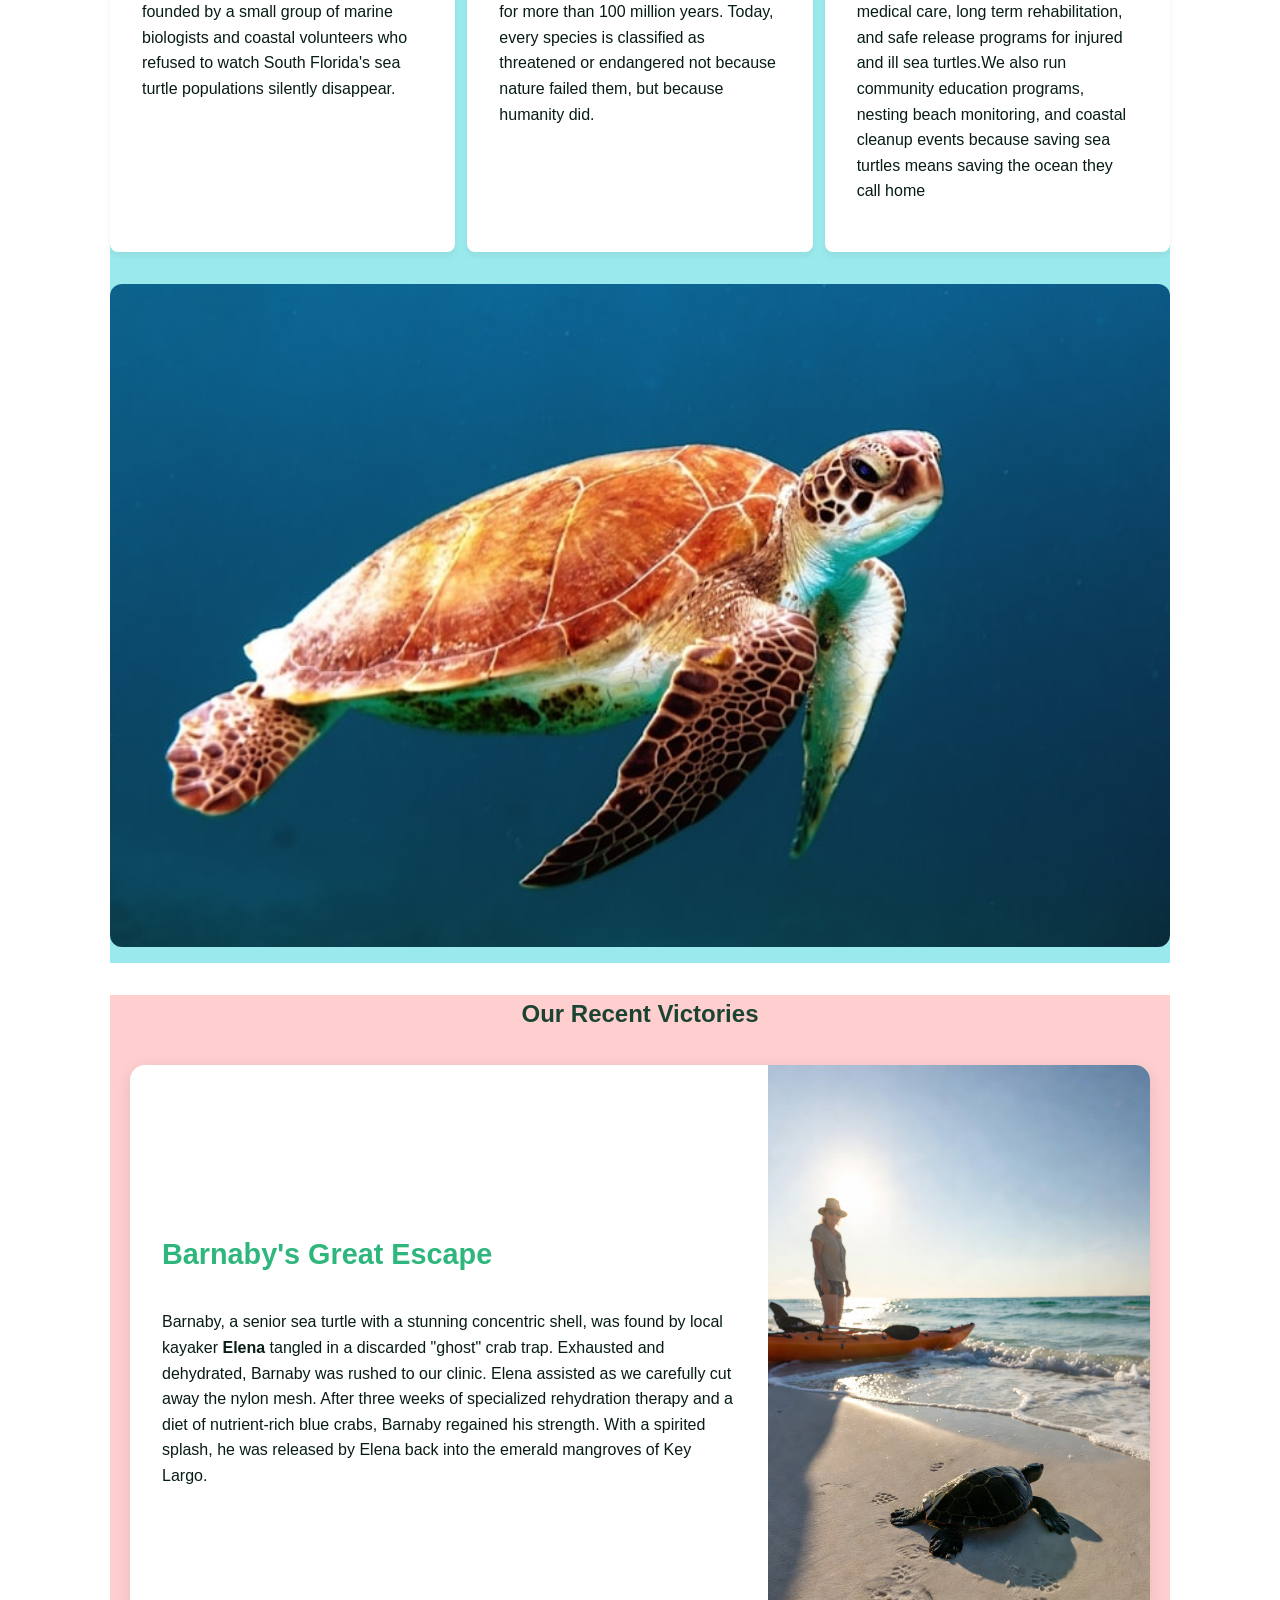
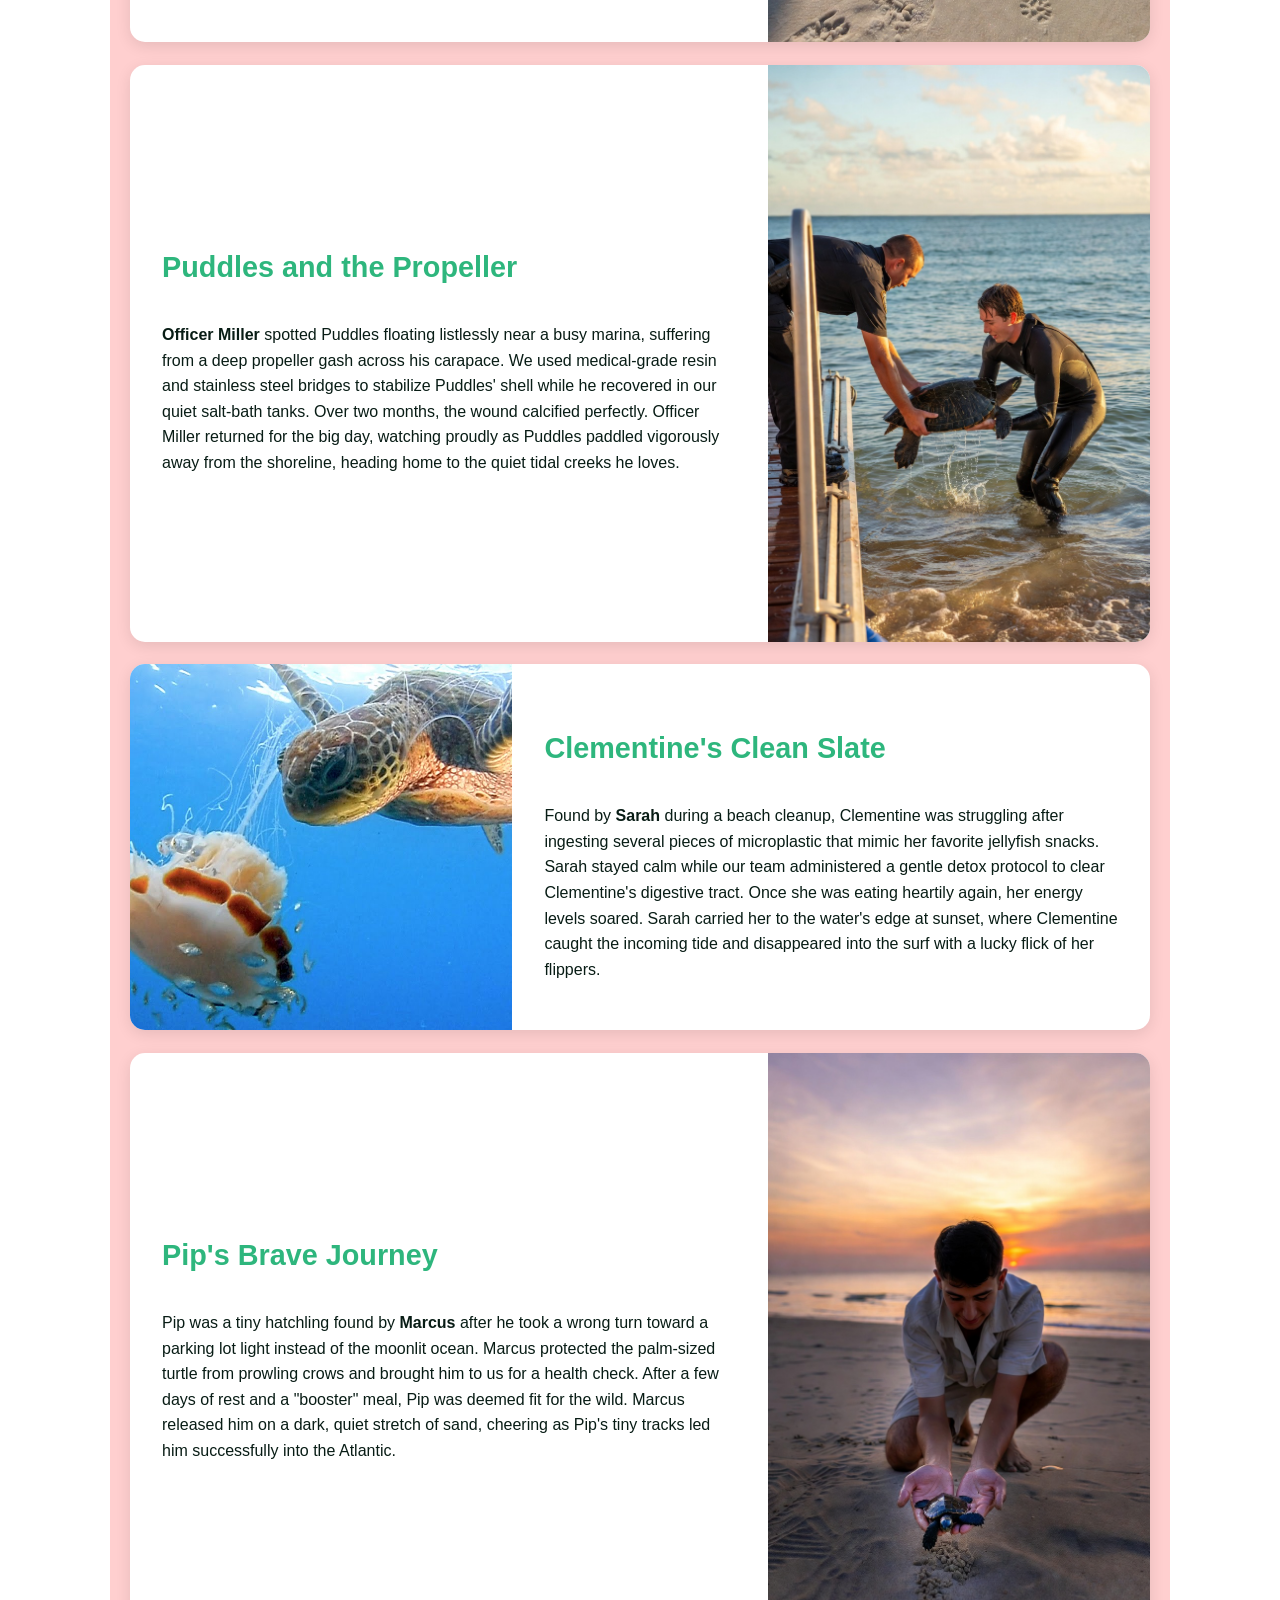
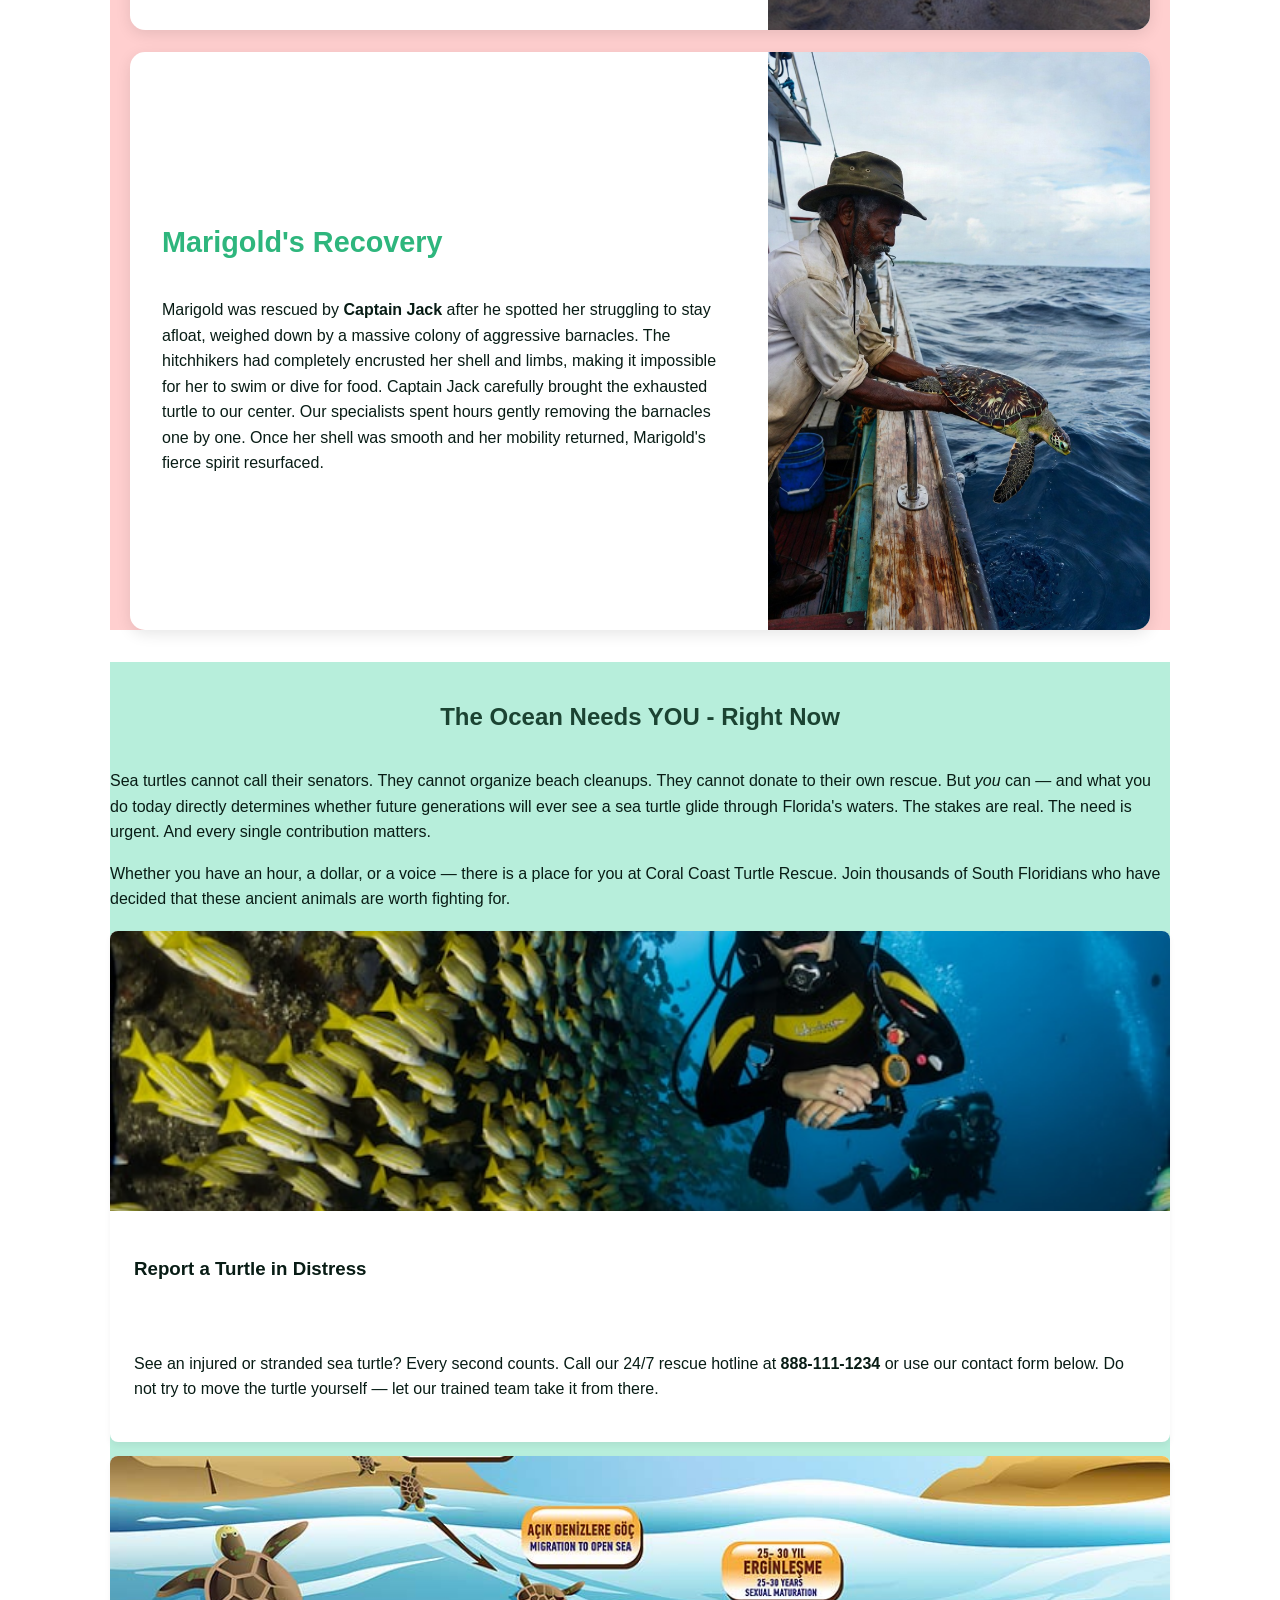
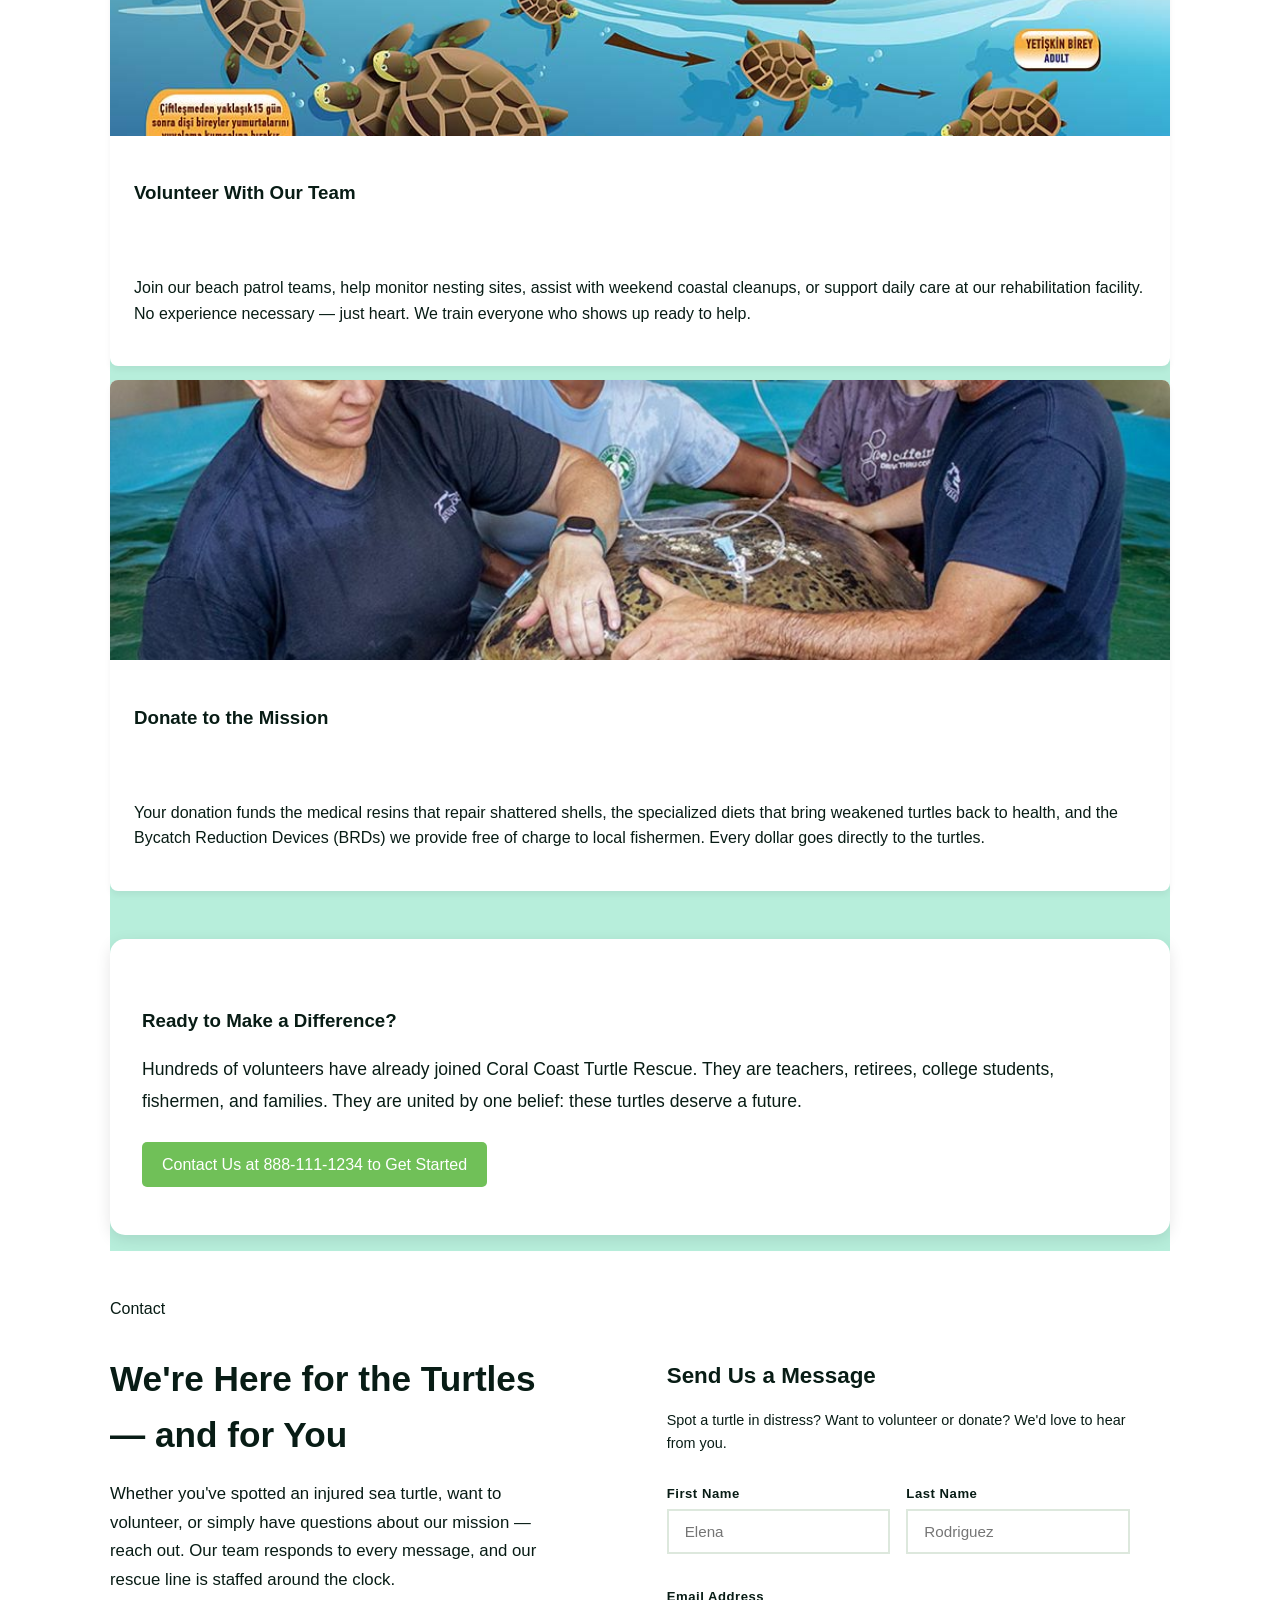
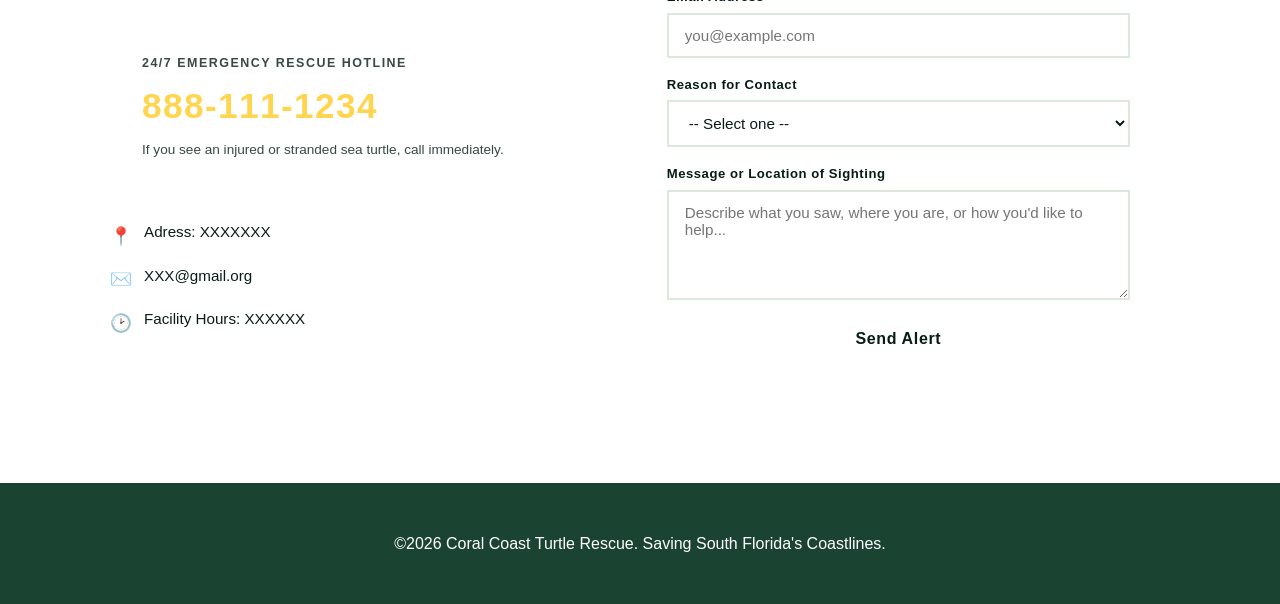
==== commit 8c7106d4: "change" ====
--- a/index.html
+++ b/index.html
@@ -194,15 +194,15 @@
                                 <div class="contact-details">
                                     <div class="contact-detail-item">
                                         <span class="detail-icon">&#x1F4CD;</span>
-                                        <span>2801 Coral Coast Drive, Fort Lauderdale, FL 33301</span>
+                                        <span>Adress: XXXXXXX</span>
                                     </div>
                                     <div class="contact-detail-item">
                                         <span class="detail-icon">&#x2709;&#xFE0F;</span>
-                                        <span>info@coralcoastturtlerescue.org</span>
+                                        <span>XXX@gmail.org</span>
                                     </div>
                                     <div class="contact-detail-item">
                                         <span class="detail-icon">&#x1F551;</span>
-                                        <span>Facility Hours: Mon – Sat, 8 AM – 6 PM (Rescue Line: 24/7)</span>
+                                        <span>Facility Hours: XXXXXX</span>
                                     </div>
                                 </div>
                             </div>
--- a/styles.css
+++ b/styles.css
@@ -577,7 +577,7 @@
     transform: translateY(-2px);
 }
 
-/* CONTACT */
+
 #contact {
     background: var(--off-white);
 }
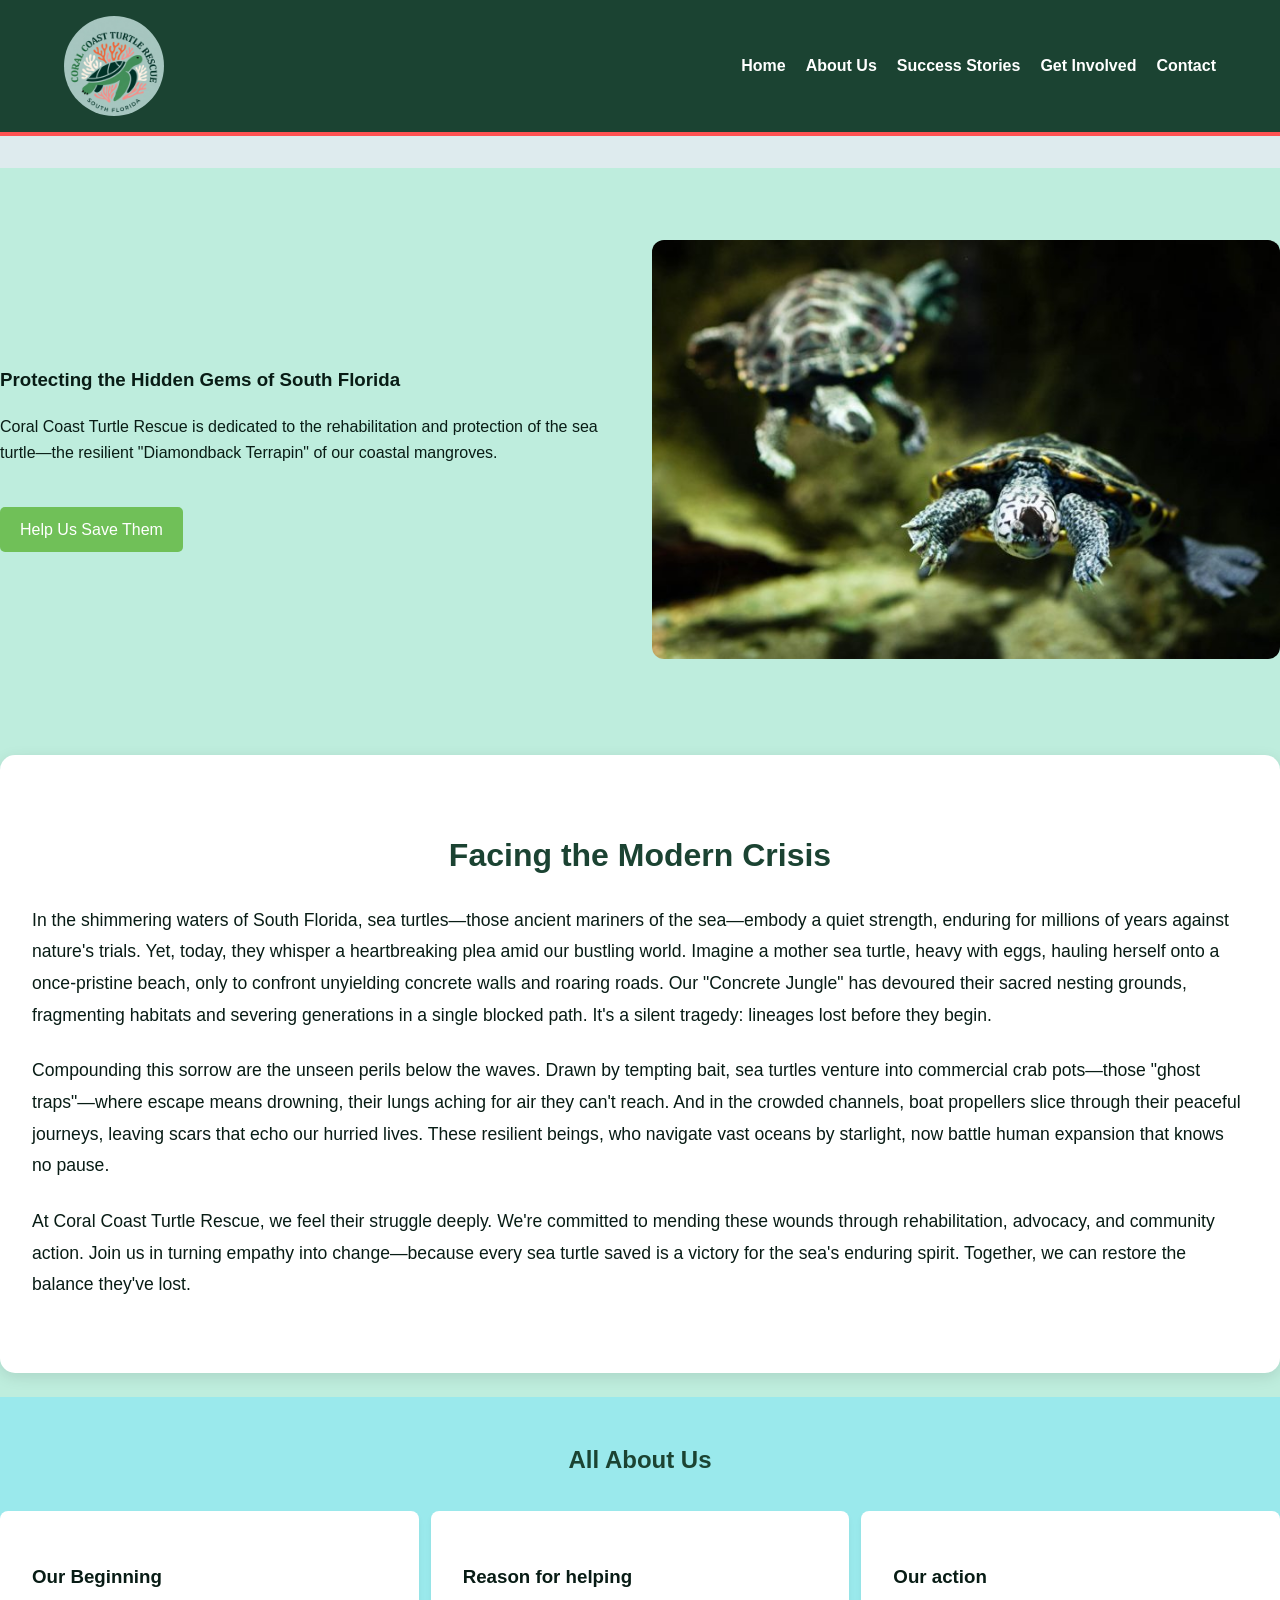
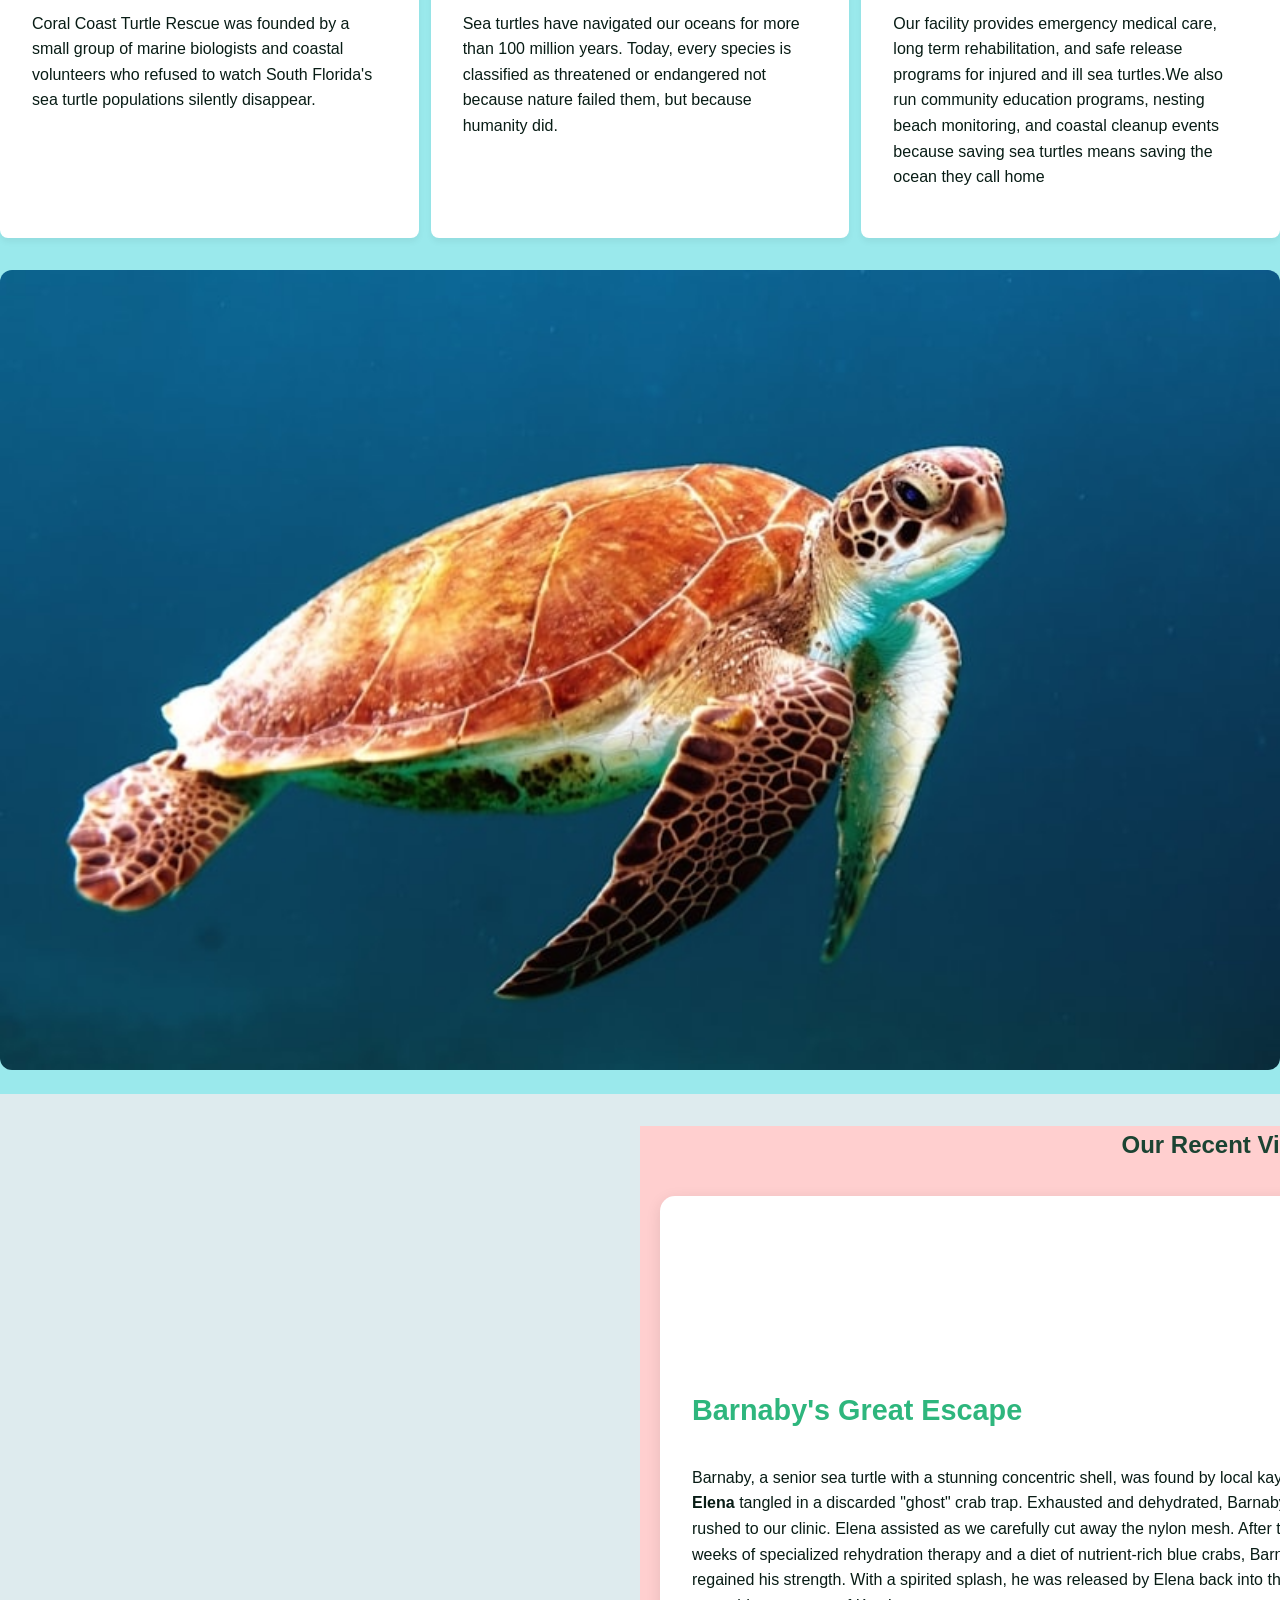
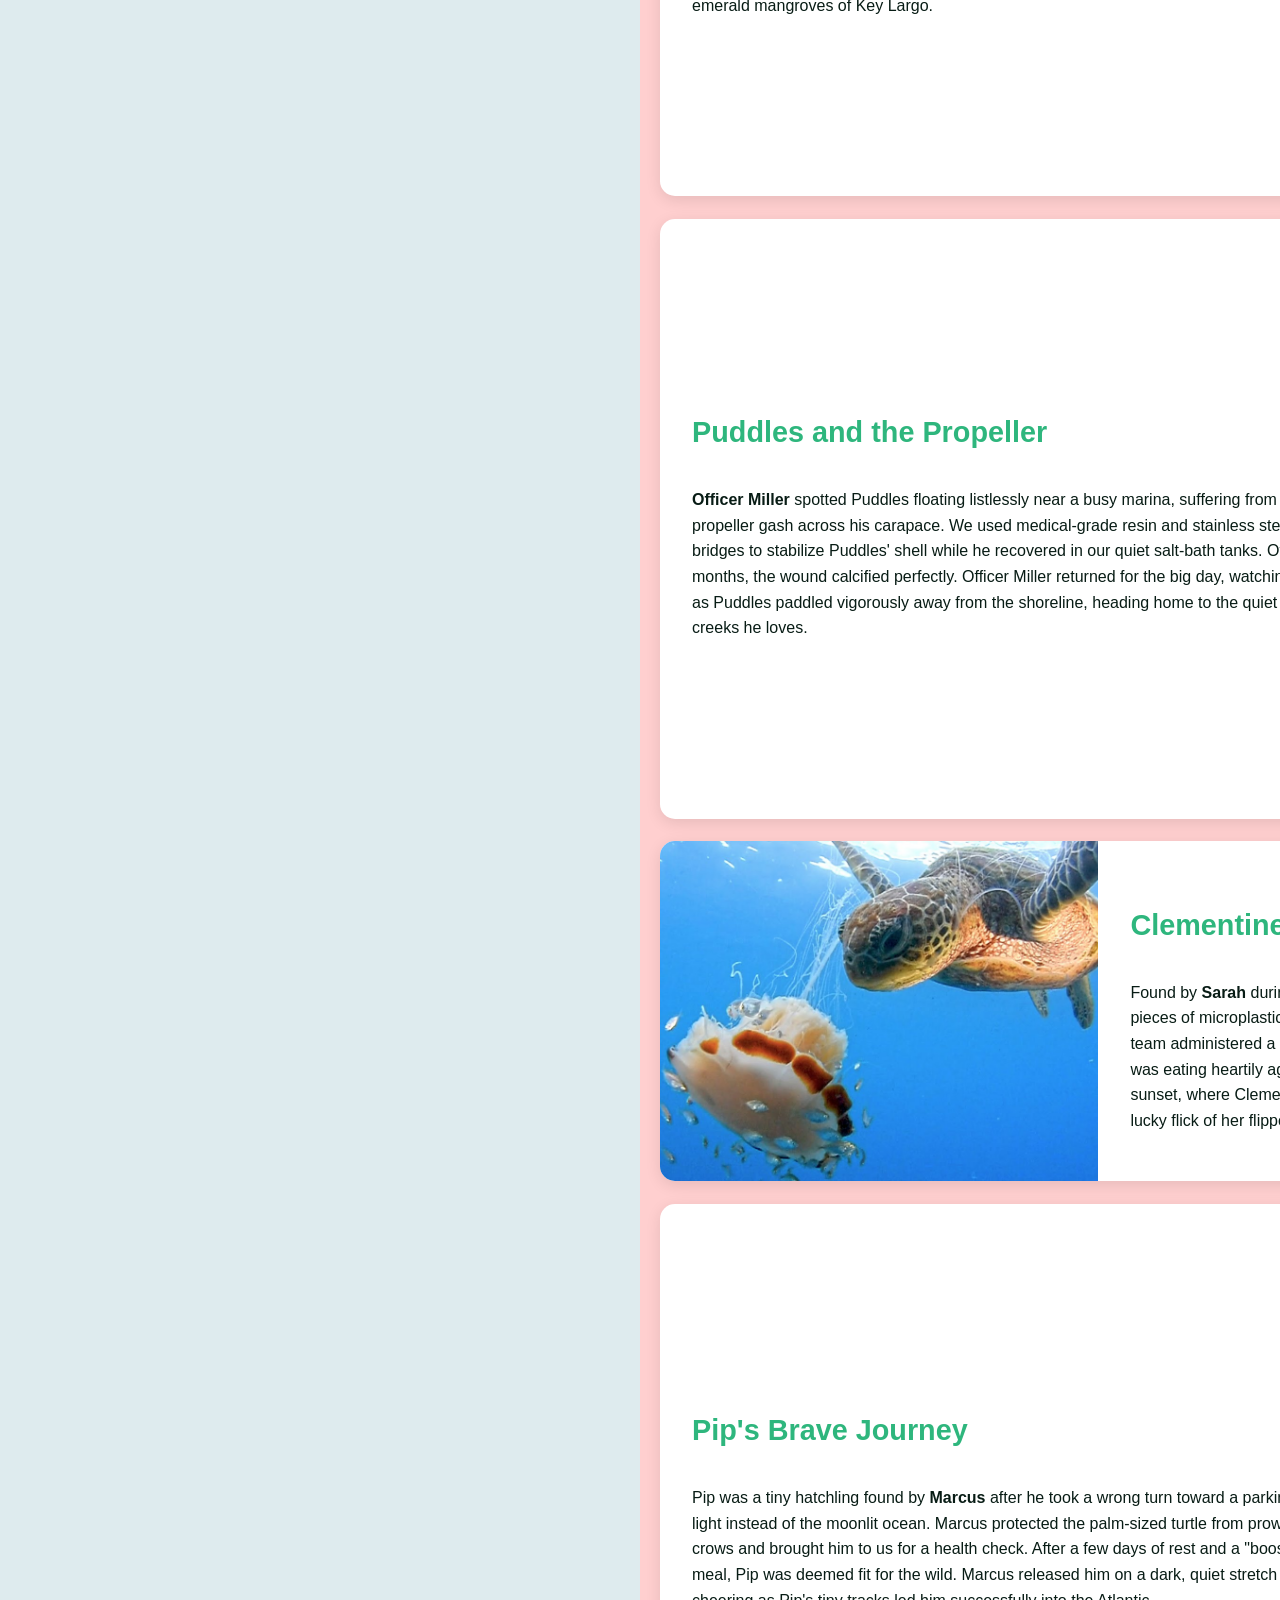
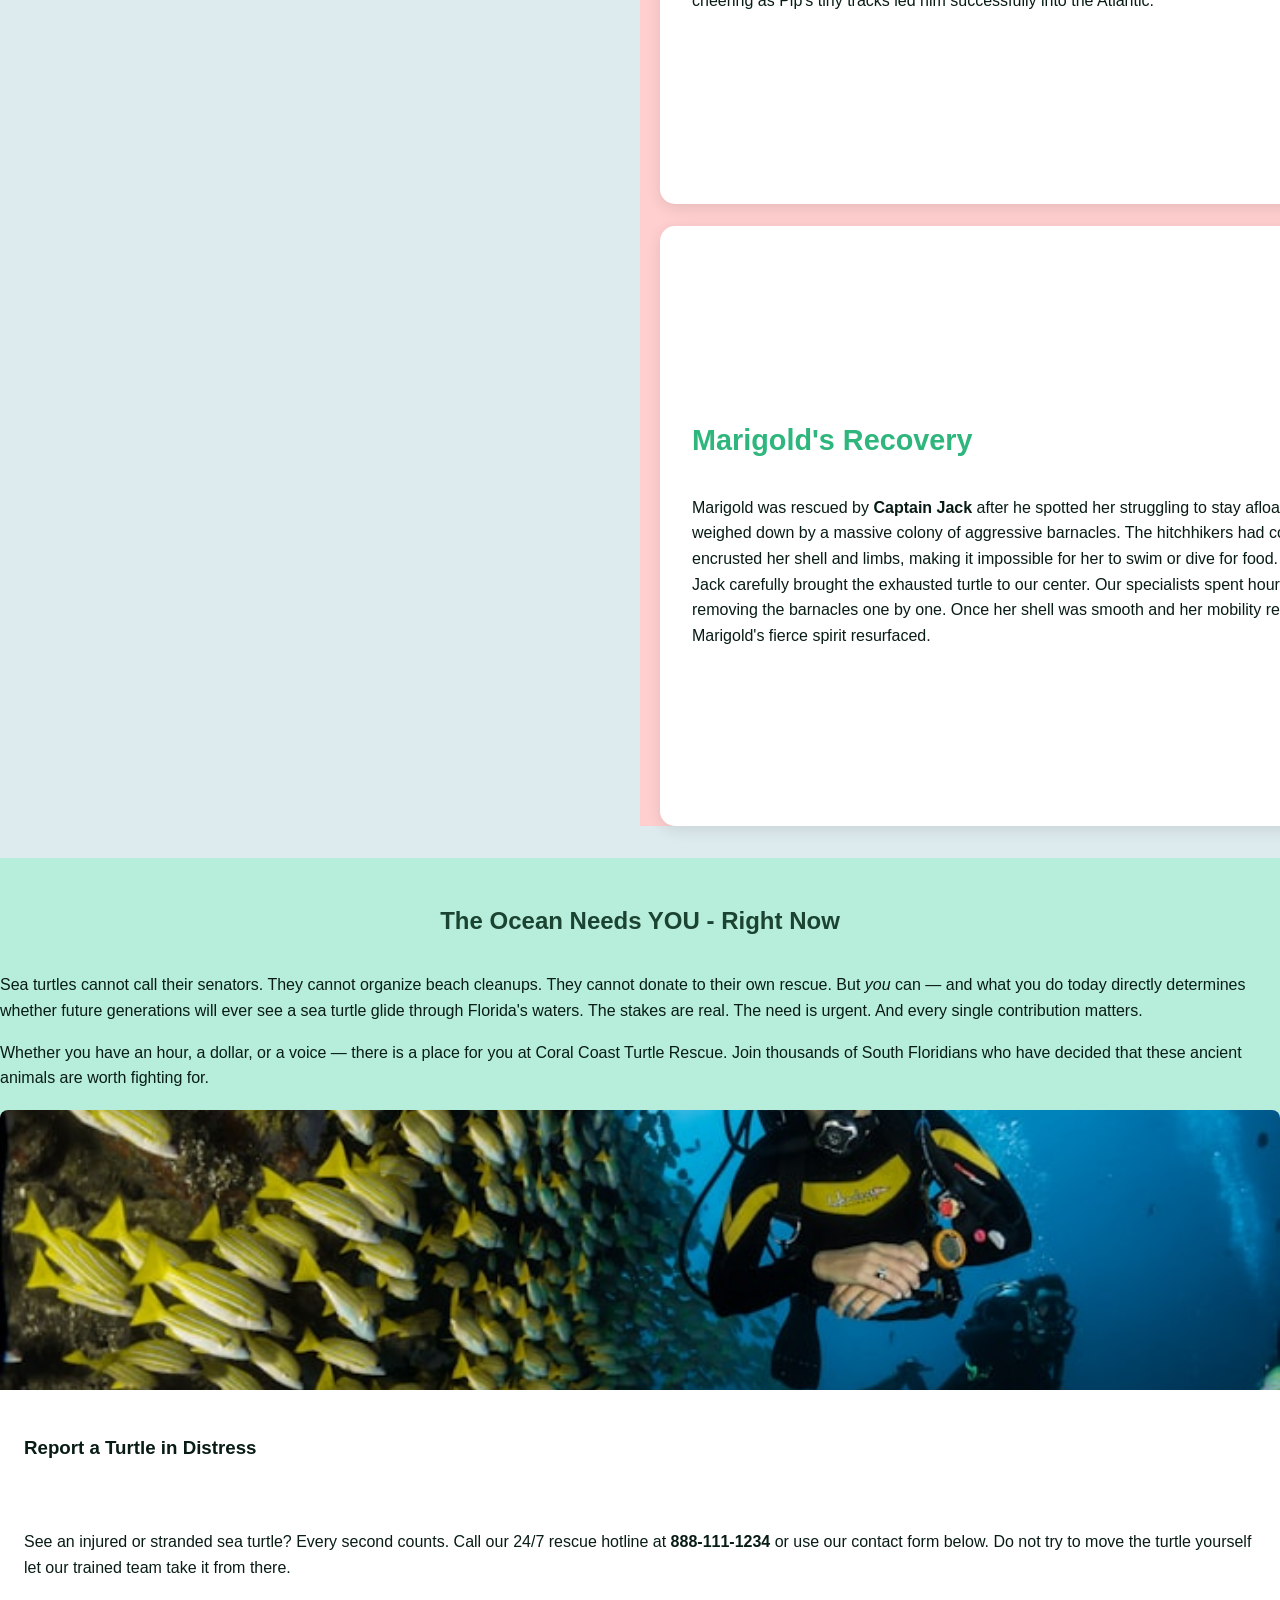
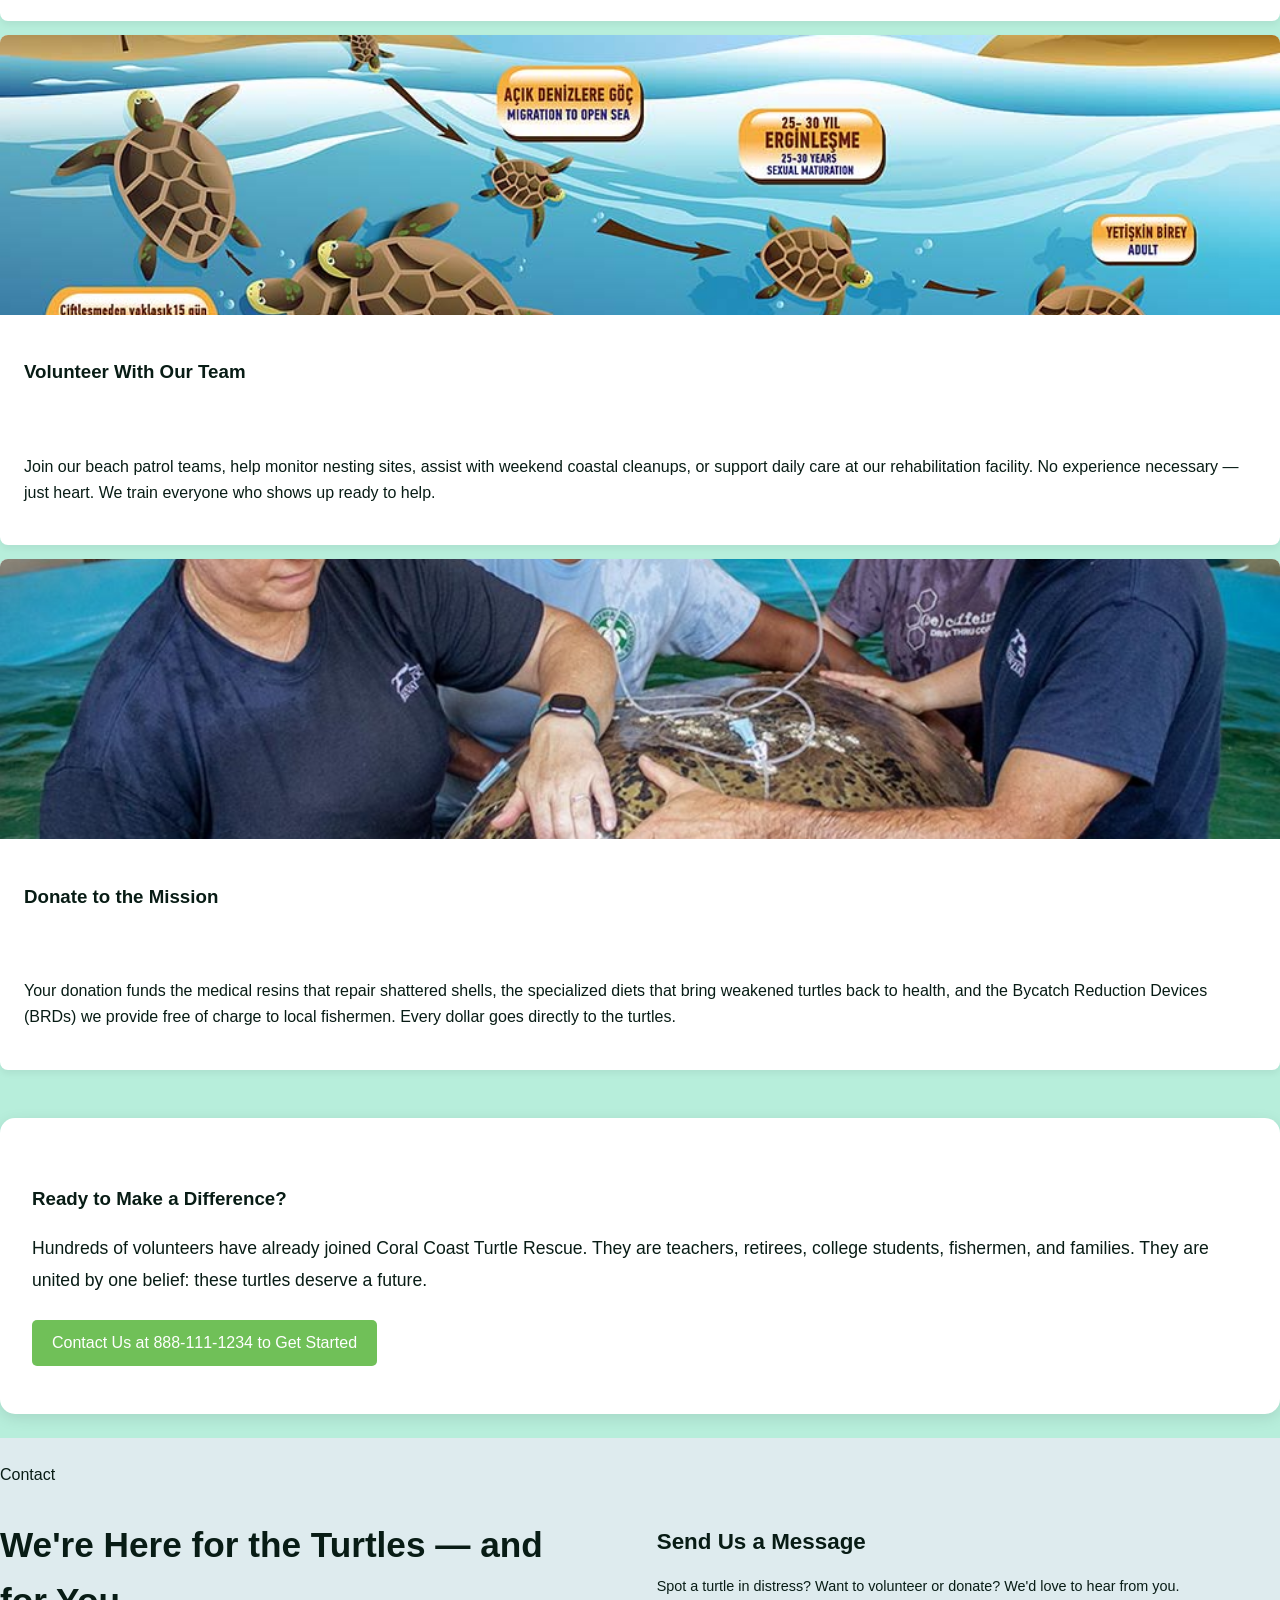
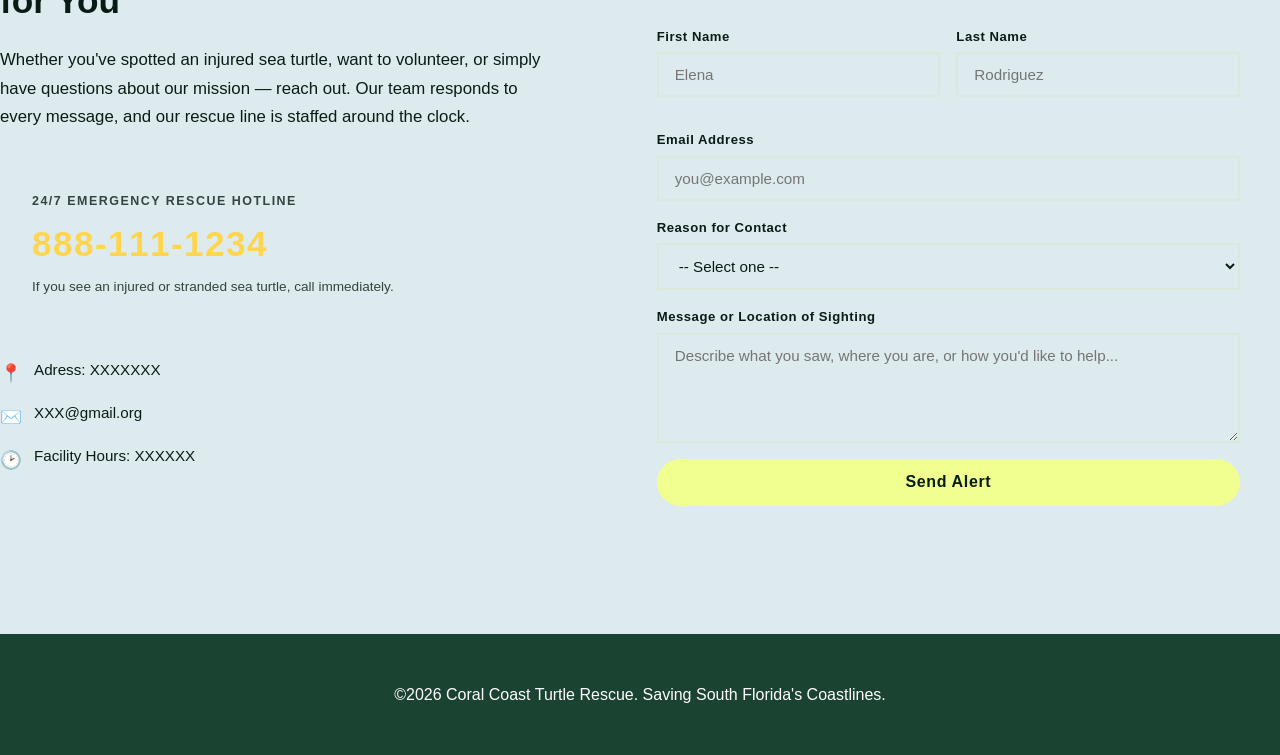
==== commit 2d4597fd: "more css" ====
--- a/index.html
+++ b/index.html
@@ -36,7 +36,7 @@
 
         
             <!-- LANDING -->
-            <section id="index" class="index-color">
+            <section id="index" class="index-color container">
                 <section class="hero-section">
                     <div class="hero-content">
                         <h1>Protecting the Hidden Gems of South Florida</h1>
@@ -59,7 +59,7 @@
             </section>
             
             <!-- ABOUT US -->
-            <section id="about" class="about-color">
+            <section id="about" class="about-color container">
                 <h1 class="victories-title">All About Us</h1>
                 <div class="about-container">
                     <div class="about-card">
@@ -81,7 +81,7 @@
             </section>
 
             <!-- STORIES -->
-            <section id="stories" class="victories-section stories-color">
+            <section id="stories" class="victories-section stories-color container">
                 <h1 class="victories-title">Our Recent Victories</h1>
 
                 <div class="victory-card">
@@ -142,7 +142,7 @@
 
 
             <!-- INVOLVED -->
-            <section id="involved" class="involved-color">
+            <section id="involved" class="involved-color container">
                 <h1 class="victories-title">The Ocean Needs YOU - Right Now</h1>
                 <p>Sea turtles cannot call their senators. They cannot organize beach cleanups. They cannot donate to their own rescue. But <em>you</em> can — and what you do today directly determines whether future generations will ever see a sea turtle glide through Florida's waters. The stakes are real. The need is urgent. And every single contribution matters.</p>
                 <p>Whether you have an hour, a dollar, or a voice — there is a place for you at Coral Coast Turtle Rescue. Join thousands of South Floridians who have decided that these ancient animals are worth fighting for.</p>
@@ -151,7 +151,7 @@
                     <div class="help-card">
                         <img src="images/involve-rescue.jpg" alt="Rescue Team">
                         <h3>Report a Turtle in Distress</h3>
-                        <p>See an injured or stranded sea turtle? Every second counts. Call our 24/7 rescue hotline at <strong>888-111-1234</strong> or use our contact form below. Do not try to move the turtle yourself — let our trained team take it from there.</p>
+                        <p>See an injured or stranded sea turtle? Every second counts. Call our 24/7 rescue hotline at <strong>888-111-1234</strong> or use our contact form below. Do not try to move the turtle yourself let our trained team take it from there.</p>
                     </div>
                     <div class="help-card">
                         <img src="images/turtle life cyle.jpg" alt="Turtle Life Cycle">
@@ -175,7 +175,7 @@
 
 
             <!-- CONTACT -->
-            <section id="contact" class="contact-color">
+            <section id="contact" class="contact-color container">
                     <div class="section-inner">
                         <div class="contact-grid">
                             <div class="contact-info">
--- a/styles.css
+++ b/styles.css
@@ -8,7 +8,7 @@
     font-family: 'Helvetica Neue', Helvetica, Arial, sans-serif;
     line-height: 1.6;
     color: #081C15;
-    
+    background: #deebee;
 }
 
 header {
@@ -131,6 +131,28 @@
 
 .contact-class{
     text-align: center;
+}
+
+.container{
+    width: 100%;
+    padding: 0;
+    margin: 0;
+}
+
+.index-color,
+.about-color,
+.stories-color,
+.involved-color,
+.contact-color {
+    border: 0;
+    box-shadow: none;
+    padding: 1.5rem 0;
+    position: relative;
+    left: 50%;
+    right: 50%;
+    width: 100vw;
+    margin-left: -50vw;
+    margin-right: -50vw;
 }
 
 .index-color {
@@ -725,7 +747,7 @@
 
 .btn-submit {
     width: 100%;
-    background: var(--green-dark);
+    background: rgb(240, 255, 143);
     color: var(--white);
     font-family: 'Helvetica Neue', Arial, sans-serif;
     font-size: 1rem;
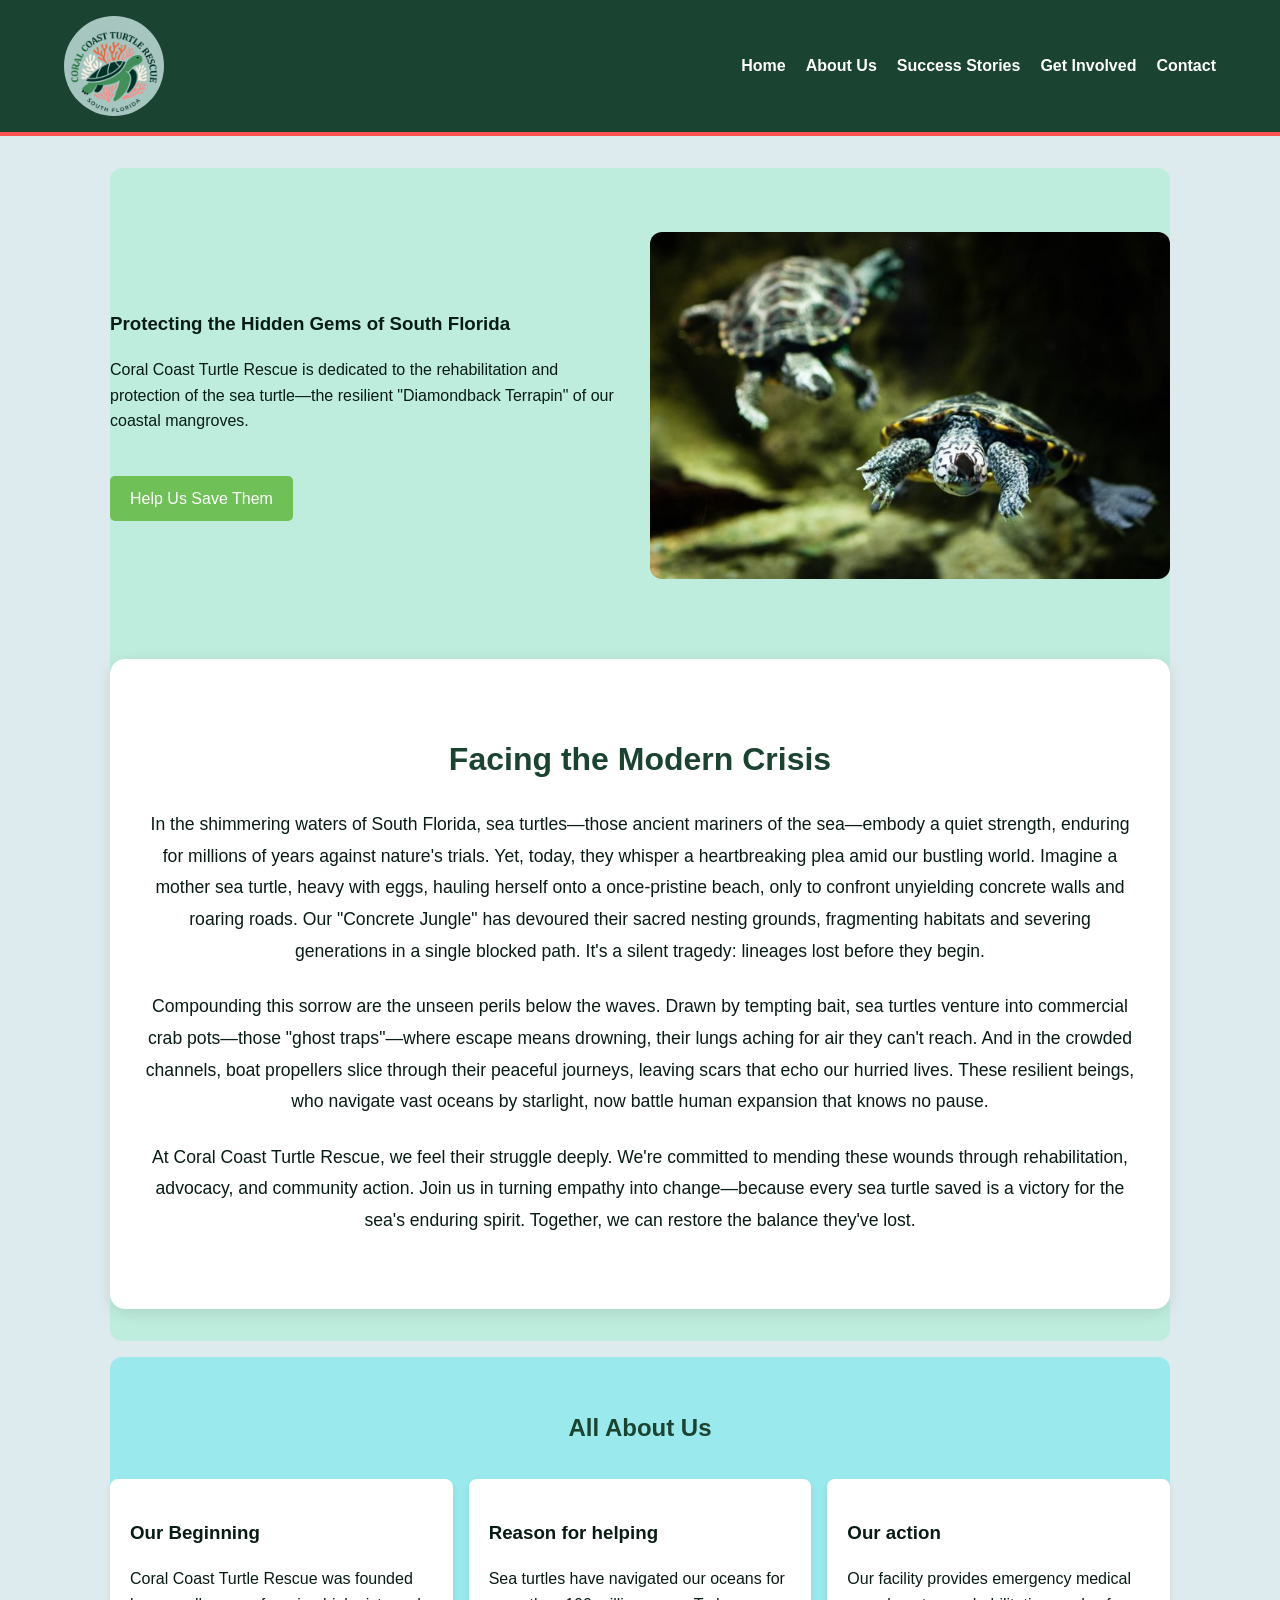
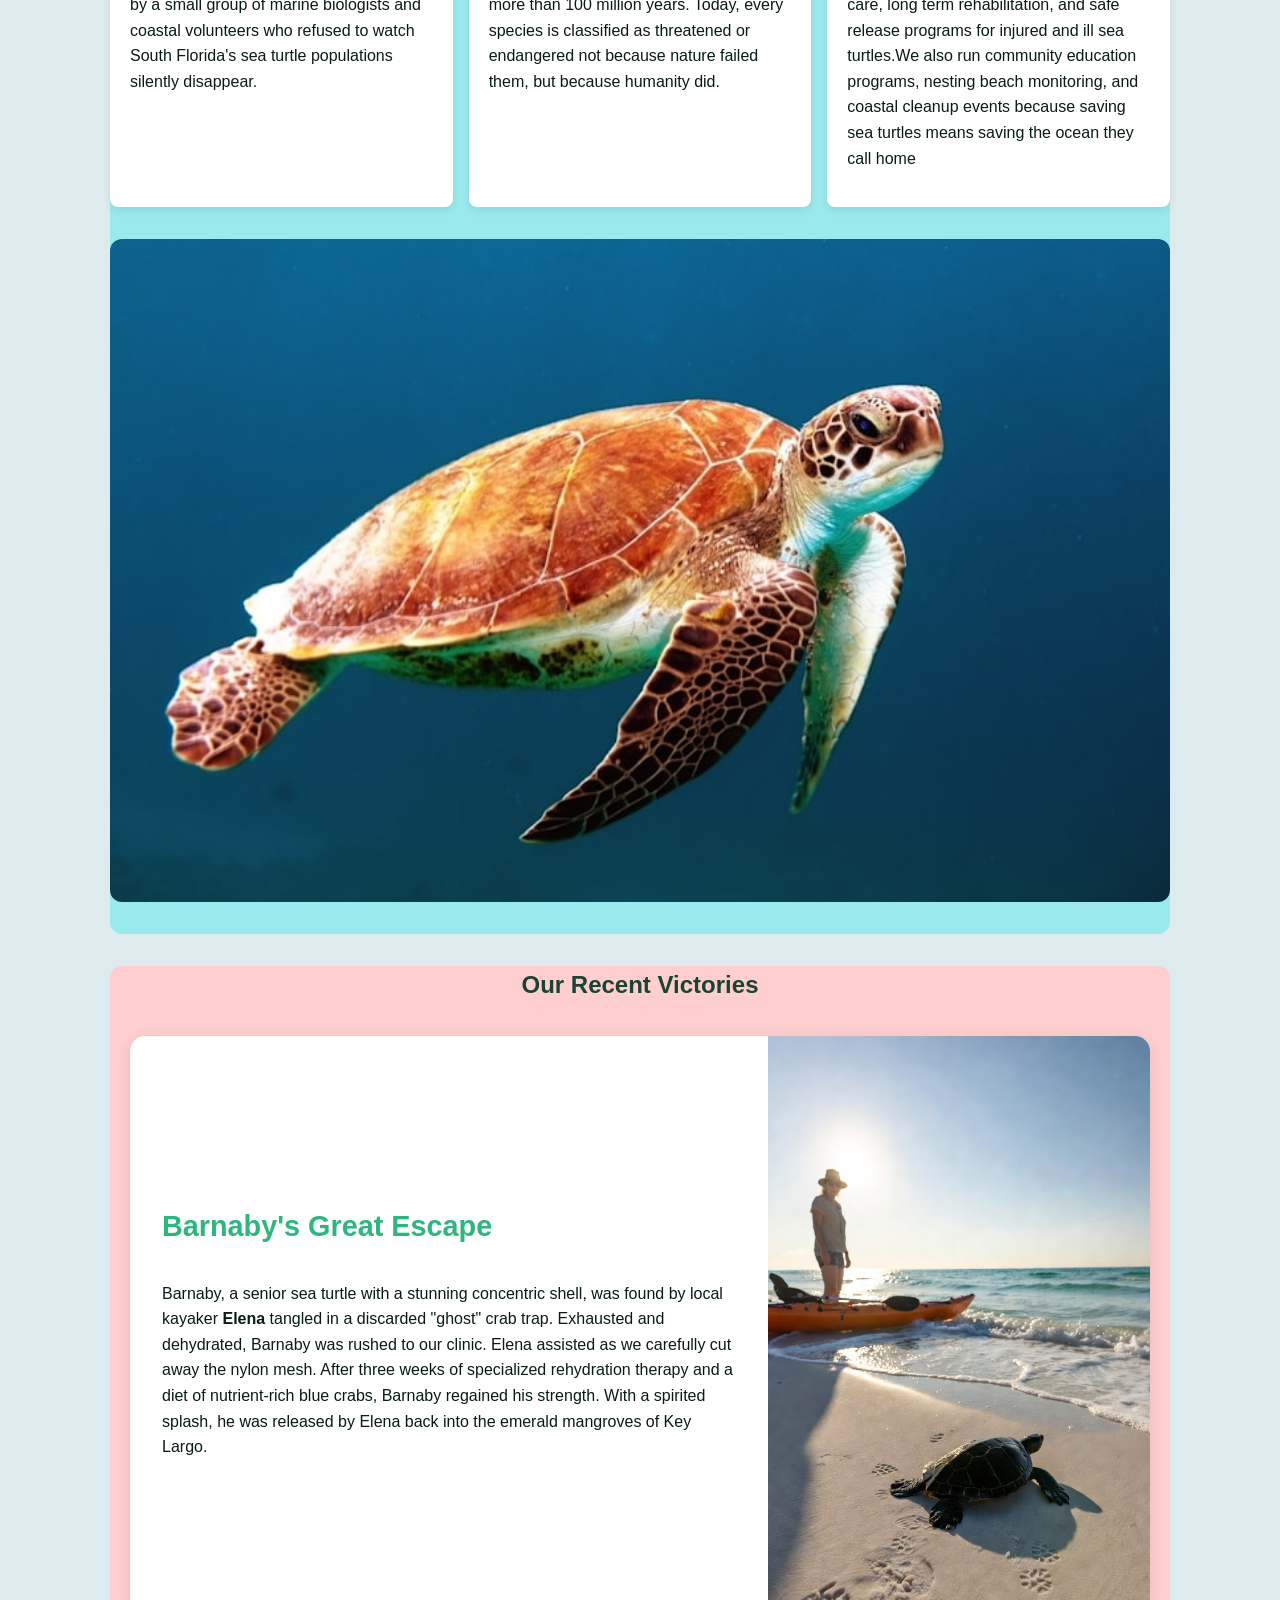
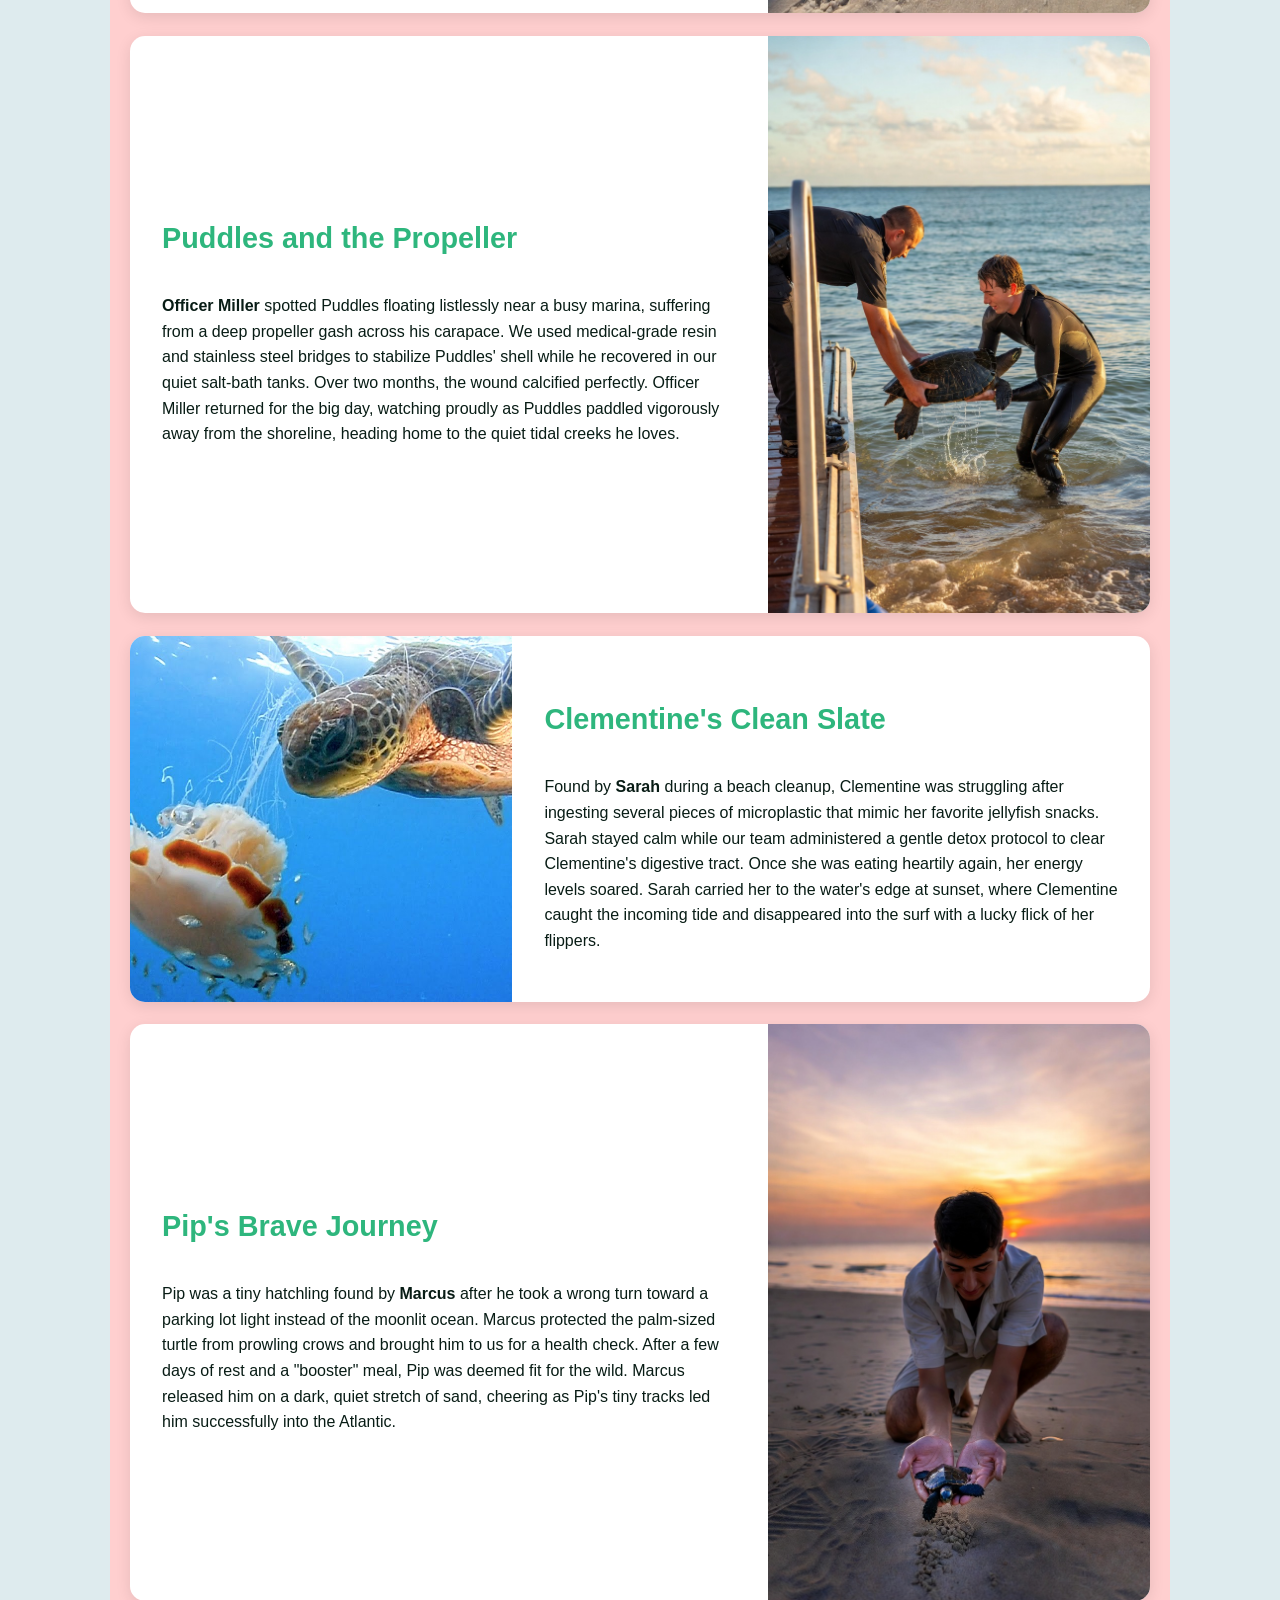
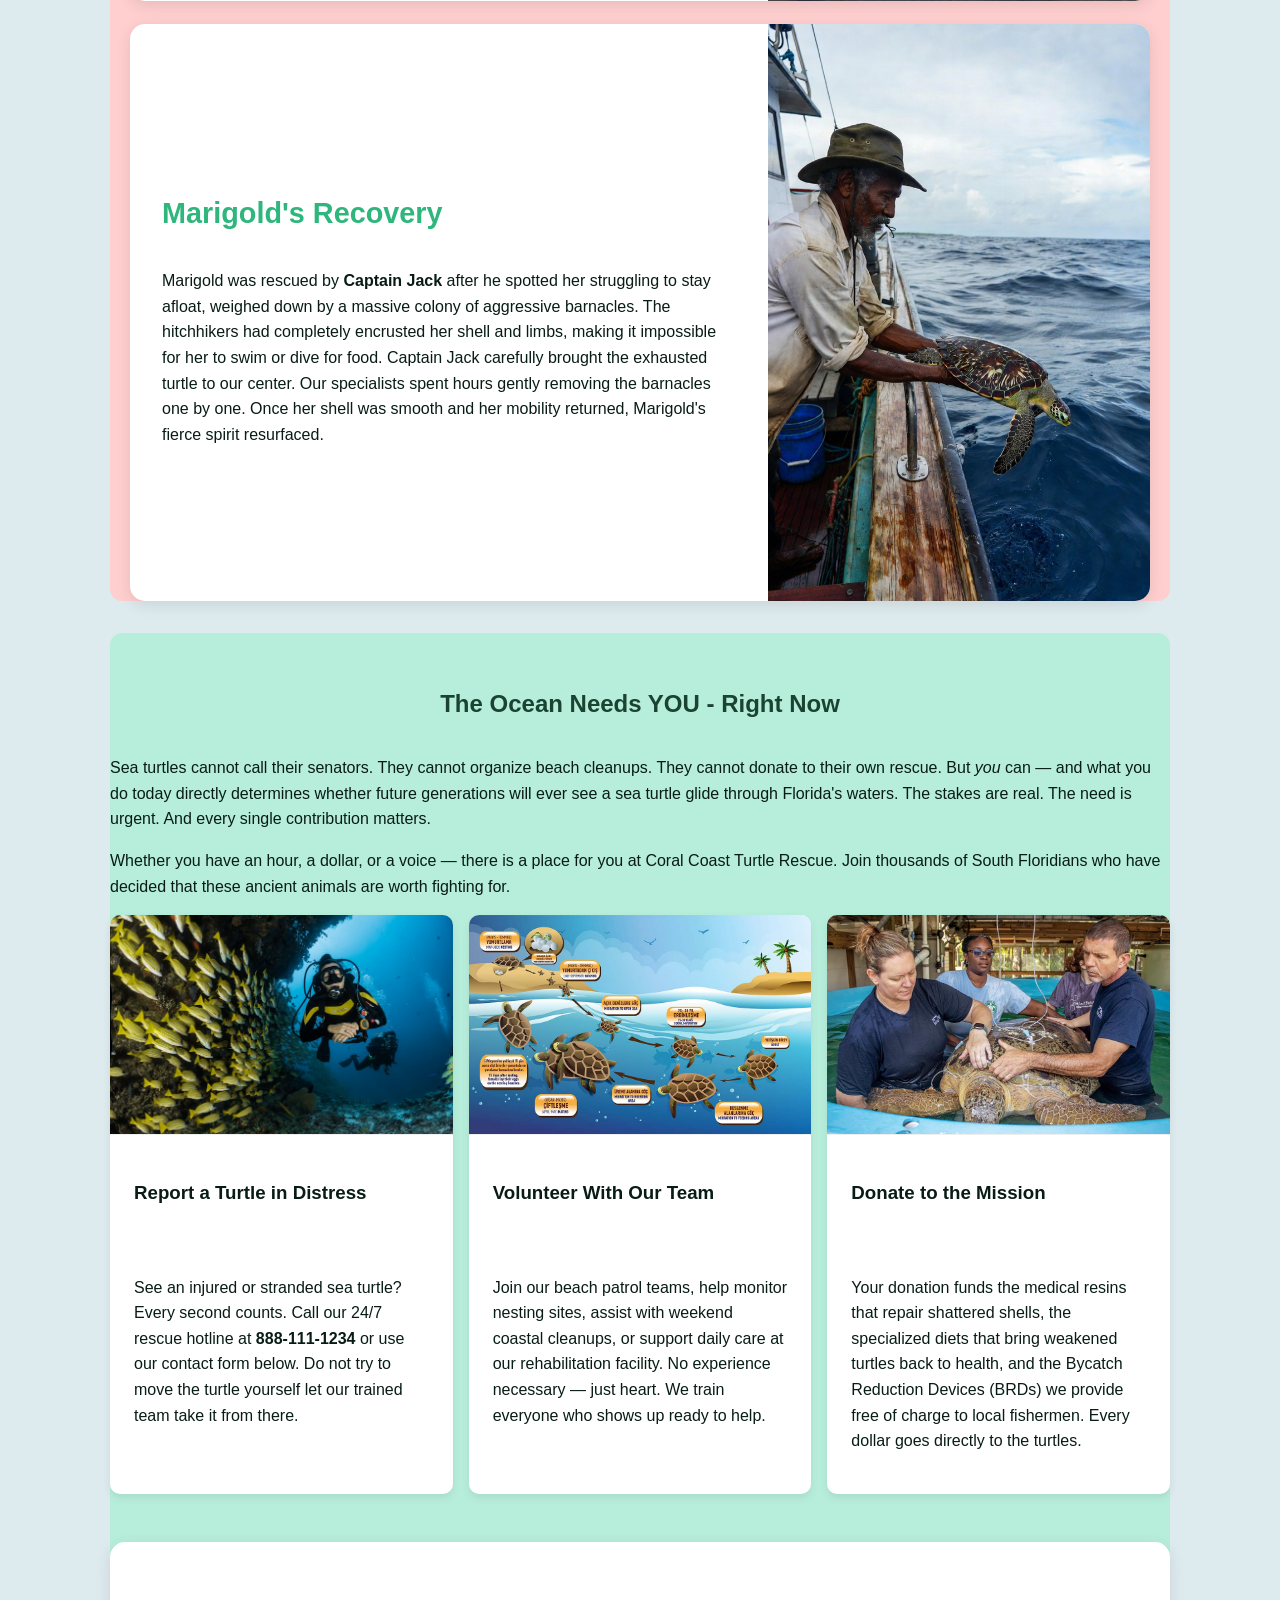
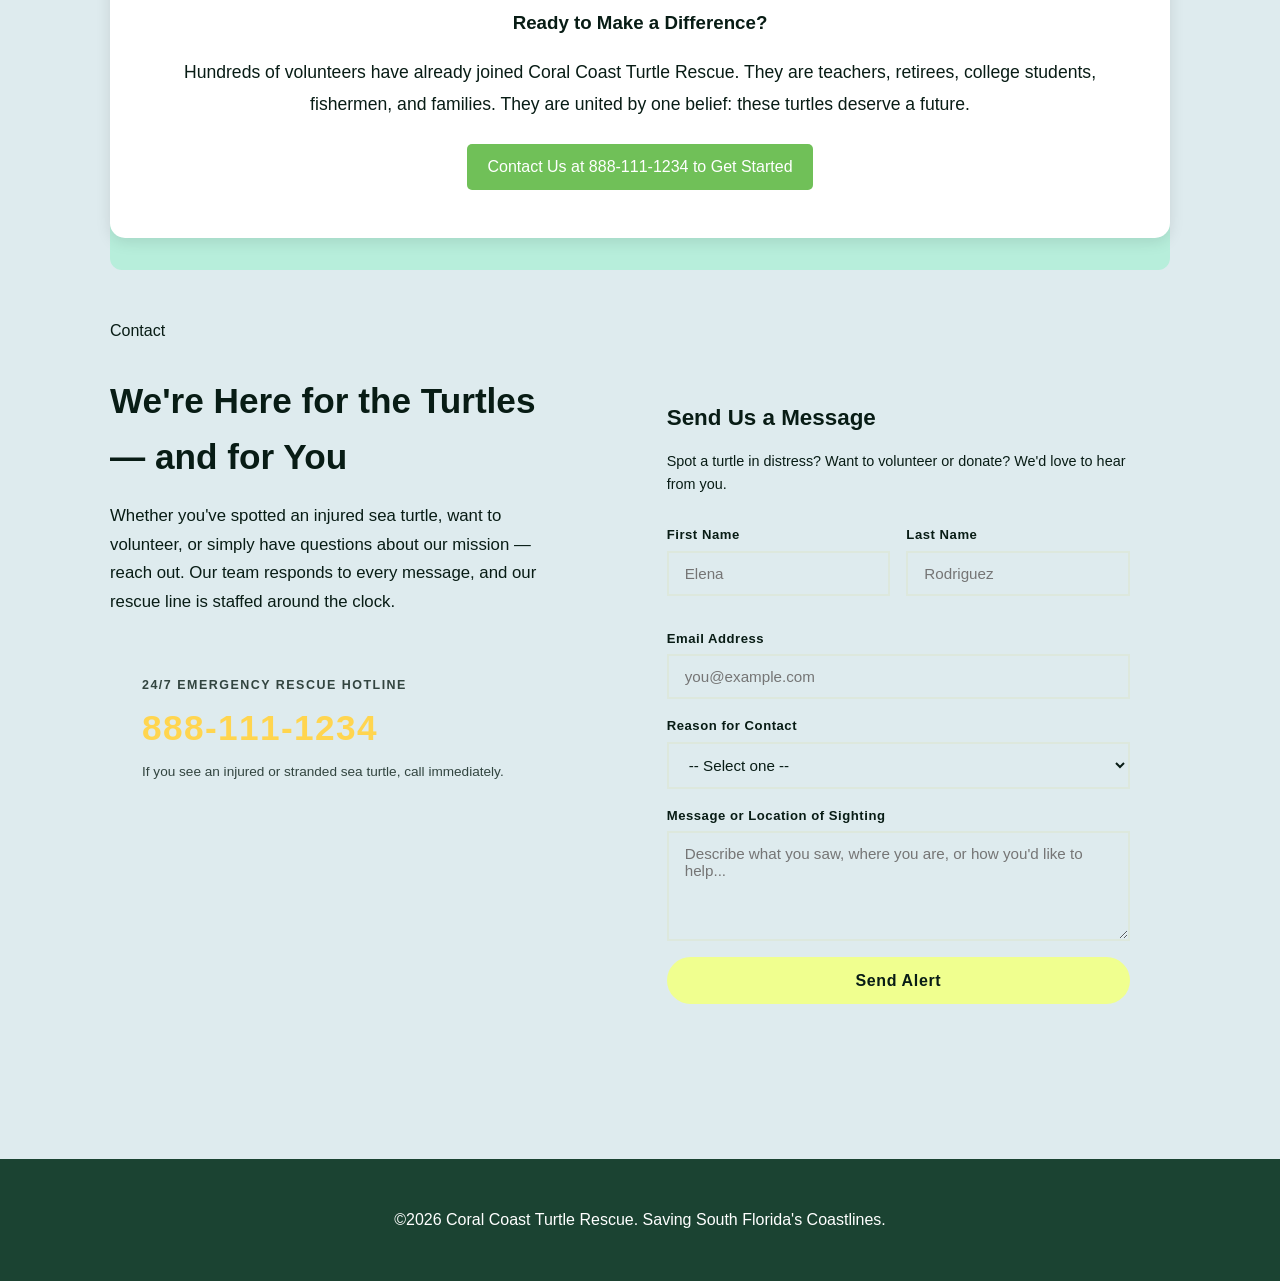
==== commit 2e49b8cf: "contact" ====
--- a/index.html
+++ b/index.html
@@ -191,20 +191,7 @@
                                     <div class="hotline-note">If you see an injured or stranded sea turtle, call immediately.</div>
                                 </div>
 
-                                <div class="contact-details">
-                                    <div class="contact-detail-item">
-                                        <span class="detail-icon">&#x1F4CD;</span>
-                                        <span>Adress: XXXXXXX</span>
-                                    </div>
-                                    <div class="contact-detail-item">
-                                        <span class="detail-icon">&#x2709;&#xFE0F;</span>
-                                        <span>XXX@gmail.org</span>
-                                    </div>
-                                    <div class="contact-detail-item">
-                                        <span class="detail-icon">&#x1F551;</span>
-                                        <span>Facility Hours: XXXXXX</span>
-                                    </div>
-                                </div>
+                                
                             </div>
 
                             <div class="contact-form-card">
--- a/styles.css
+++ b/styles.css
@@ -9,6 +9,7 @@
     line-height: 1.6;
     color: #081C15;
     background: #deebee;
+    overflow-x: hidden;
 }
 
 header {
@@ -55,12 +56,12 @@
 .hero-section {
     display: flex;
     align-items: center;
-    gap: 1.5rem;
-    padding: 3rem 0;
+    gap: 1.2rem;
+    padding: 2rem 0;
 }
 
 main > section {
-    margin-bottom: 1.8rem;
+    margin-bottom: 1.2rem;
     padding: 1rem 0;
 }
 
@@ -97,6 +98,7 @@
     text-decoration: none;
     border-radius: 5px;
     display: inline-block;
+    align-items: center;
 }
 
 .crisis-section {
@@ -105,6 +107,12 @@
     border-radius: 15px;
     box-shadow: 0 4px 15px rgba(0,0,0,0.1);
     margin-top: 3rem;
+    text-align: center;
+}
+
+.crisis-section .btn {
+    margin: 0 auto;
+    display: inline-block;
 }
 
 .crisis-section h2 {
@@ -135,8 +143,9 @@
 
 .container{
     width: 100%;
-    padding: 0;
-    margin: 0;
+    max-width: 1100px;
+    margin: 0 auto;
+    padding: 0 20px;
 }
 
 .index-color,
@@ -146,13 +155,11 @@
 .contact-color {
     border: 0;
     box-shadow: none;
-    padding: 1.5rem 0;
-    position: relative;
-    left: 50%;
-    right: 50%;
-    width: 100vw;
-    margin-left: -50vw;
-    margin-right: -50vw;
+    padding: 2rem 0;
+    width: 100%;
+    max-width: 1100px;
+    margin: 0 auto 1rem;
+    border-radius: 12px;
 }
 
 .index-color {
@@ -177,17 +184,24 @@
 
 .about-container {
     display: flex;
-    gap: 12px;
-    margin-top: 1.2rem;
+    flex-wrap: wrap;
+    gap: 1rem;
+    margin-top: 1rem;
 }
 
 .about-card {
-    padding: 1.5rem;
-    flex: 1;
+    flex: 1 1 calc(33.33% - 0.67rem);
+    min-width: 260px;
     background: white;
-    padding: 2rem;
+    padding: 1.25rem;
     border-radius: 8px;
-    box-shadow: 0 4px 6px rgba(0,0,0,0.05);
+    box-shadow: 0 4px 8px rgba(0,0,0,0.08);
+    transition: transform 0.2s ease, box-shadow 0.2s ease;
+}
+
+.about-card:hover {
+    transform: translateY(-4px);
+    box-shadow: 0 10px 18px rgba(0,0,0,0.14);
 }
 
 .infographic-placeholder {
@@ -258,24 +272,32 @@
 
 .help-section {
     display: flex;
-    flex-direction: column;
-    gap: 14px;
-    margin-top: 1.2rem;
+    flex-wrap: wrap;
+    gap: 1rem;
+    margin-top: 1rem;
 }
 
 .help-card {
+    flex: 1 1 calc(33.33% - 0.67rem);
+    min-width: 260px;
     background: white;
-    padding: 0;
-    border-radius: 8px;
+    border-radius: 10px;
     overflow: hidden;
-    box-shadow: 0 4px 6px rgba(0,0,0,0.05);
+    box-shadow: 0 4px 8px rgba(0,0,0,0.08);
+    transition: transform 0.2s ease, box-shadow 0.2s ease;
+}
+
+.help-card:hover {
+    transform: translateY(-3px);
+    box-shadow: 0 10px 14px rgba(0,0,0,0.12);
 }
 
 .help-card img {
     width: 100%;
-    height: 280px;
+    height: 220px;
     object-fit: cover;
     display: block;
+    border-bottom: 1px solid #eee;
 }
 
 .help-card h3,
@@ -291,14 +313,19 @@
     margin-top: 10px;
 }
 
+.contact-form-container,
+.contact-form-card {
+    background: white;
+    border-radius: 16px;
+    box-shadow: 0 8px 24px rgba(0,0,0,0.12);
+    padding: 1.75rem;
+    max-width: 700px;
+    margin: 1.2rem auto;
+    width: 100%;
+}
+
 .contact-form-container {
     flex: 1;
-    background: white;
-    padding: 2rem;
-    border-radius: 8px;
-    box-shadow: 0 4px 6px rgba(0,0,0,0.05);
-    max-width: 600px;
-    margin: auto;
 }
 
 .contact-form {
@@ -332,9 +359,20 @@
 
 @media (max-width: 980px) {
     header {
-        padding: 1rem 3%;
+        padding: 0.8rem 3%;
         flex-wrap: wrap;
         row-gap: 0.75rem;
+    }
+    .hero-section {
+        padding: 1.6rem 0;
+    }
+    .about-container {
+        flex-direction: column;
+        gap: 1rem;
+    }
+    .about-card {
+        flex: 1 1 100%;
+        min-width: unset;
     }
 
     nav ul {
@@ -368,7 +406,7 @@
     }
 
     .help-section {
-        flex-direction: column;
+        flex-direction: row;
     }
 
     .hero-image-placeholder,
@@ -378,6 +416,52 @@
         width: 100%;
         max-width: 100%;
         height: auto;
+    }
+}
+
+.animate-on-scroll, .popup {
+    opacity: 0;
+    transform: translateY(24px);
+    transition: opacity 0.45s ease, transform 0.45s ease;
+}
+
+.animate-on-scroll.is-visible {
+    opacity: 1;
+    transform: translateY(0);
+    animation: fadeUp 0.6s ease forwards;
+}
+
+.popup.is-visible {
+    opacity: 1;
+    transform: translateY(0);
+    animation: popIn 0.35s ease forwards;
+}
+
+@keyframes fadeUp {
+    0% {
+        opacity: 0;
+        transform: translateY(24px);
+    }
+    100% {
+        opacity: 1;
+        transform: translateY(0);
+    }
+}
+
+@keyframes popIn {
+    0% {
+        opacity: 0;
+        transform: scale(0.9);
+    }
+    100% {
+        opacity: 1;
+        transform: scale(1);
+    }
+}
+
+@media (max-width: 640px) {
+    .help-section {
+        flex-direction: column;
     }
 }
 
